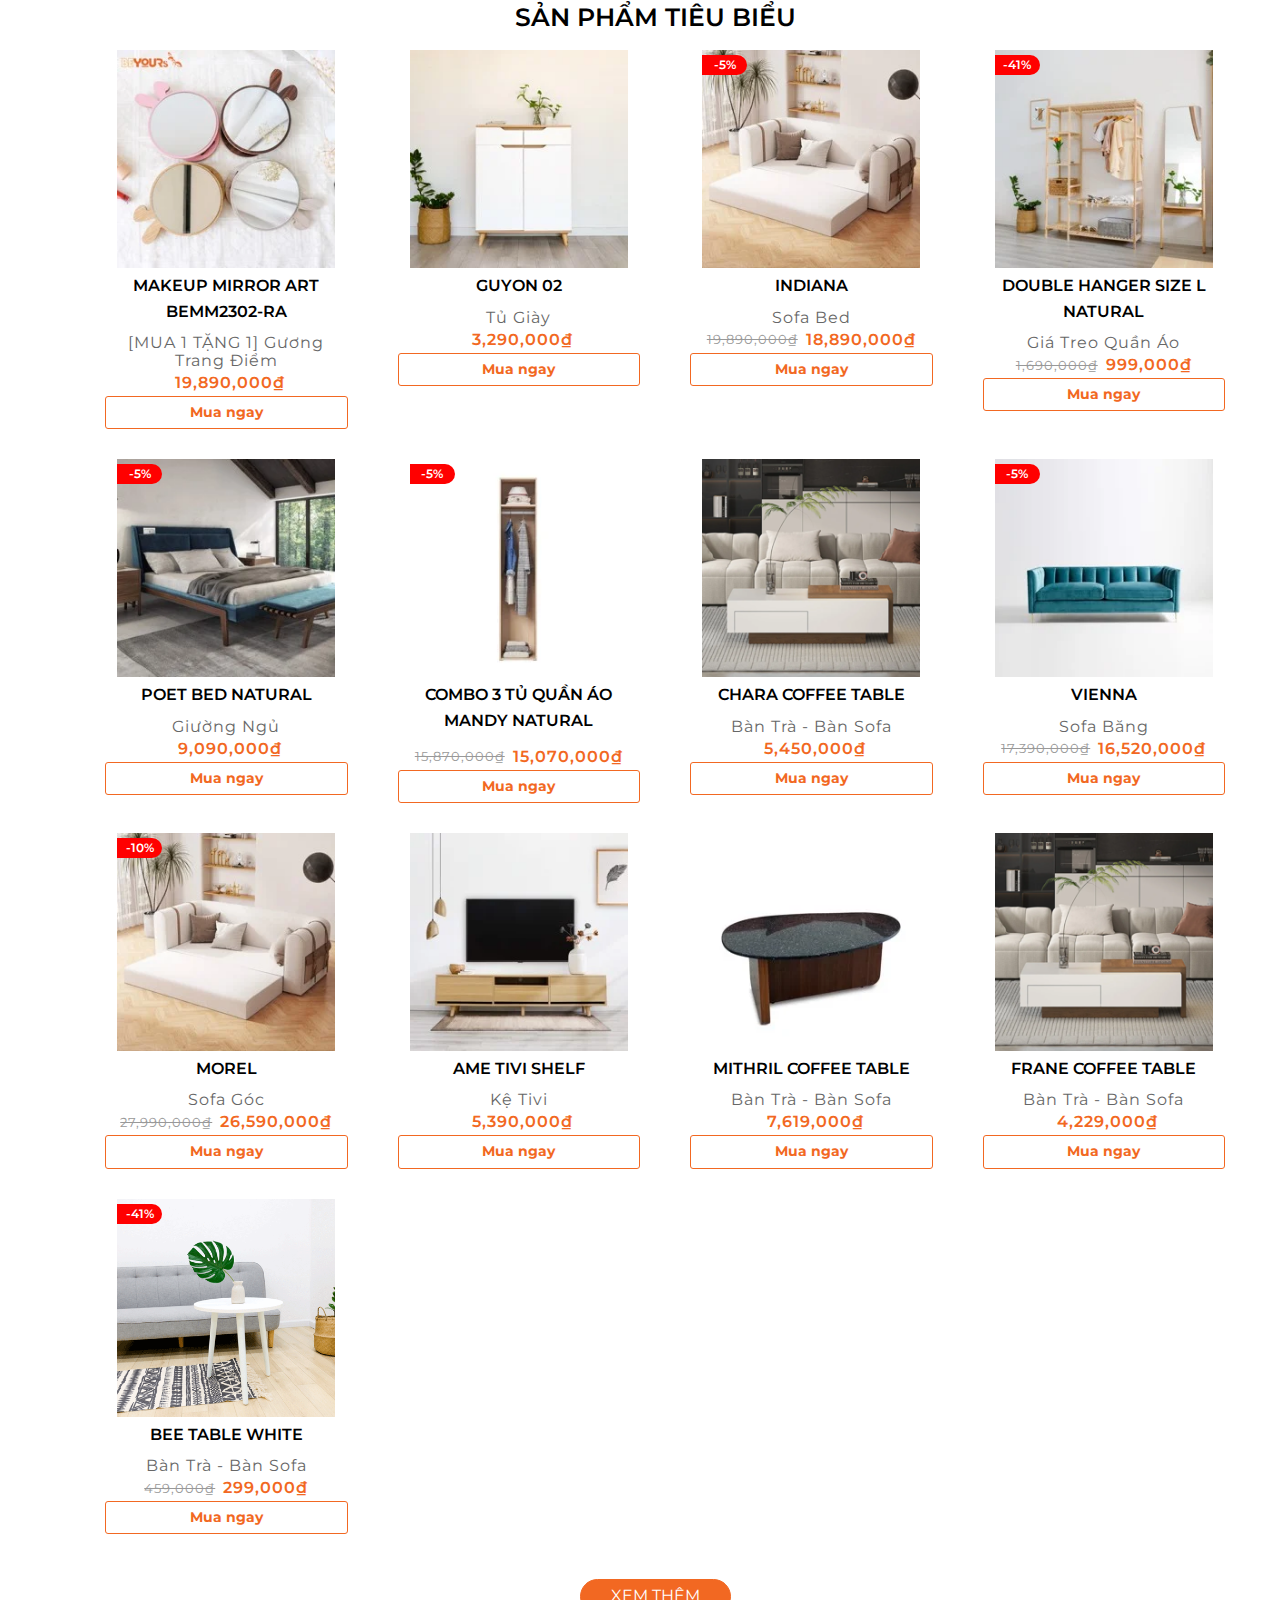
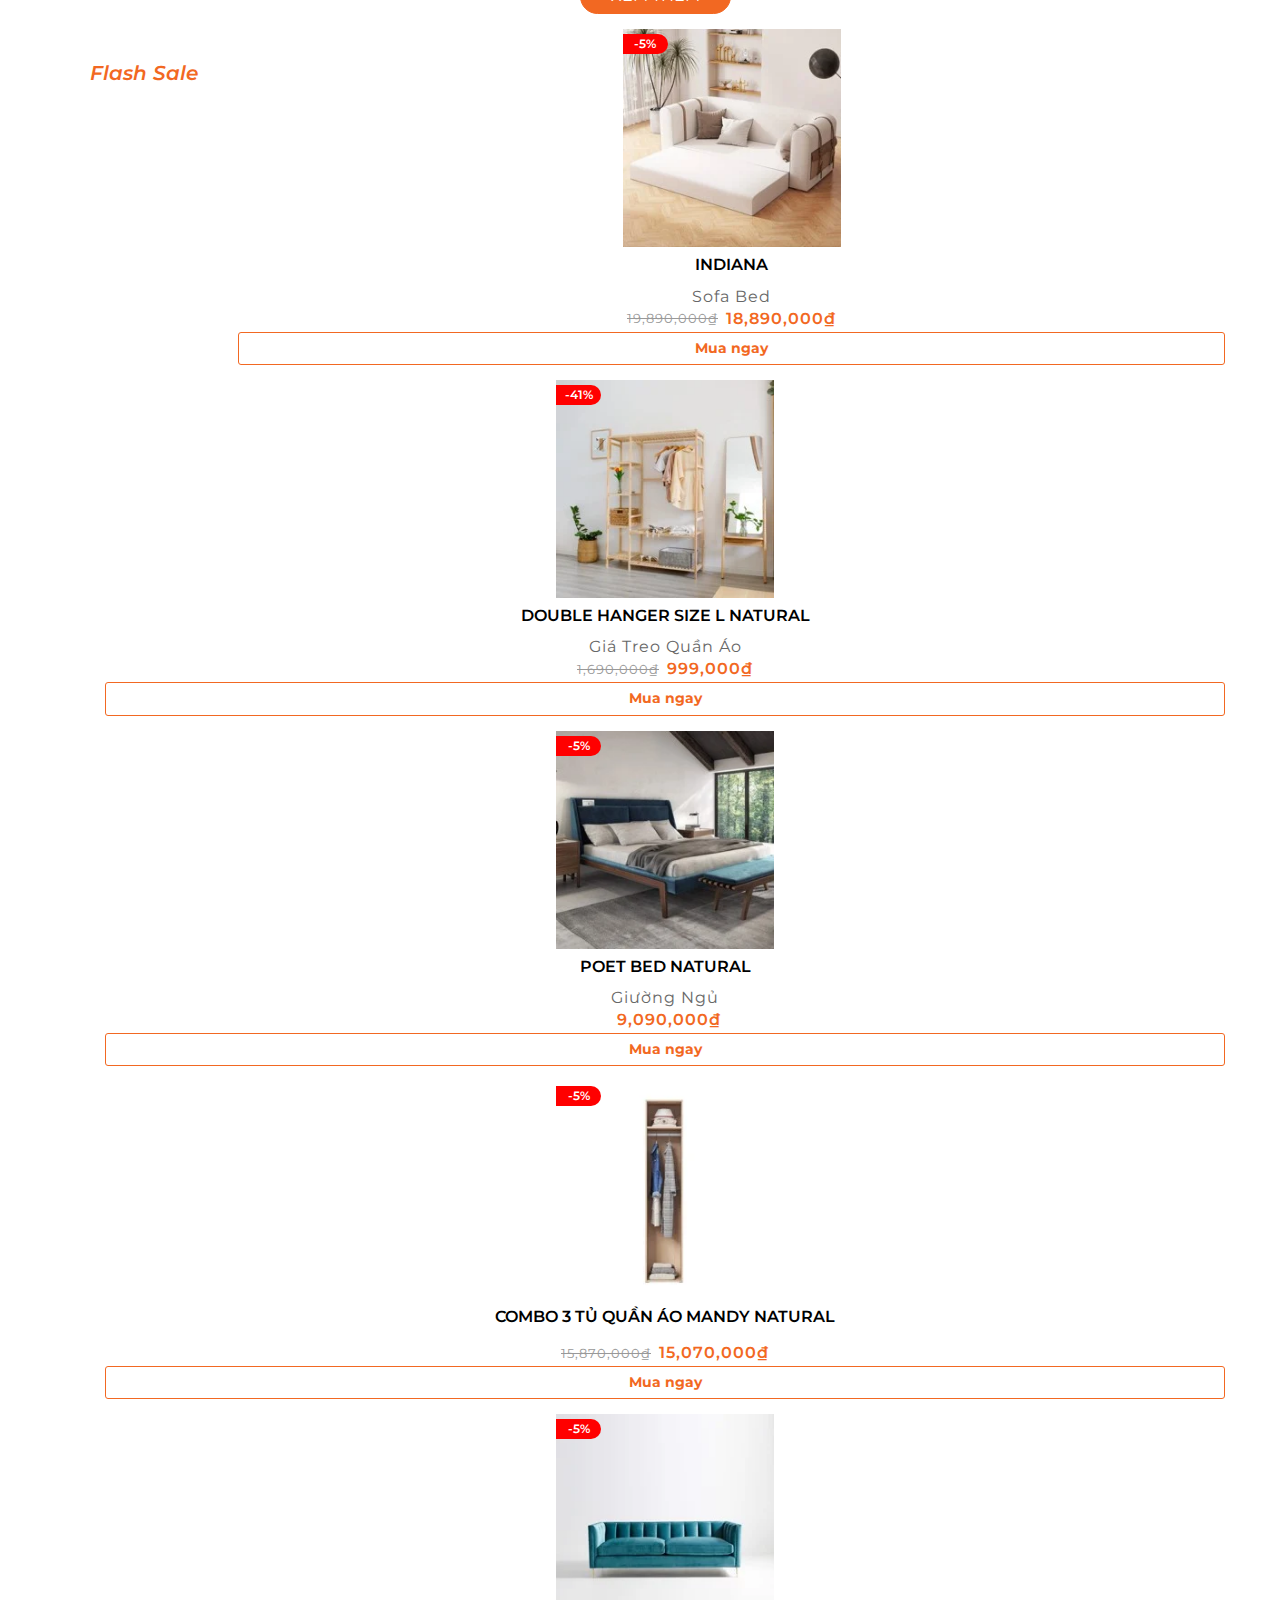
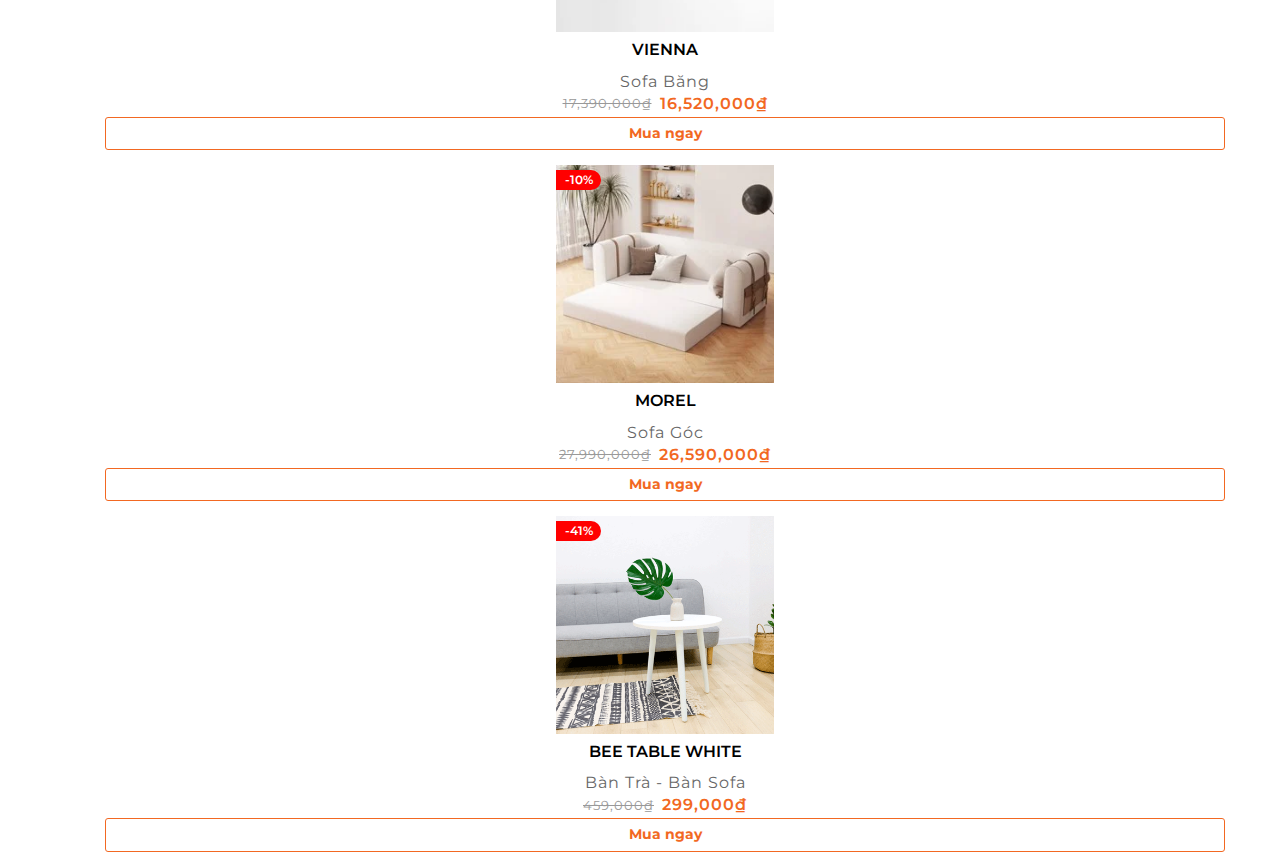
==== index.html @ d4bbe075 "first commit" ====
<!DOCTYPE html>
<html lang="en">

<head>
    <meta charset="UTF-8">
    <meta http-equiv="X-UA-Compatible" content="IE=edge">
    <meta name="viewport" content="width=device-width, initial-scale=1.0">
    <title>Document</title>
    <link rel="preconnect" href="https://fonts.googleapis.com">
    <link rel="preconnect" href="https://fonts.gstatic.com" crossorigin>
    <link
        href="https://fonts.googleapis.com/css2?family=Montserrat:ital,wght@0,200;0,300;0,400;0,500;1,300&display=swap"
        rel="stylesheet">
    <link rel="stylesheet" href="./main.css">
    <link rel="stylesheet" href="/css/all.min.css">
    <!-- Owl Caroulsel -->
<link rel="stylesheet" href="owl-carousel/owl.carousel.css">


</head>

<body>
    <div class="app">
        <header class="header">
        </header>
        <div class="app_container">
            <!-- Phần slider/hero -->
            <section id="home-slider">
            </section>
            <!-- Phần danh mục sản phẩm -->
            <section id="home-category">
            </section>
            <!-- Phần sản phẩm tiêu biểu -->
            <section id="home-featured-products">
                <div class="container">
                    <div class="title-bar">
                        <div class="title">SẢN PHẨM TIÊU BIỂU</div>
                    </div>
                    <div class="productsCard">
                    </div>
                <div class="btn">Xem thêm</div>    
            </div>

        </div>
    </div>
    </div>
    </div>
    </section>
    <!-- Phần Flash Sale -->
    <section id="home-flashsale">
        <div class="container">
            <div class="title">Flash sale</div>
            <div class="slider owl-carousel owl-theme">
                <button class ="pre-btn"><i class="fa-solid fa-angle-right"></i></button>
                <button class ="next-btn"><i class="fa-solid fa-angle-right fa-rotate-180"></i></button>
                <!-- <div class="box-01">
                    <div class="img-container">
                    <img class="img-before" src="assets/carousel-ametvshelf.jpg" alt="">
                        <span class="discount">0</span>
                    </div>
                    <div class="product-name"><a href="">Mirror</div>
                    </a>
                    <div class="product-info">Lorem ipsum dolor sit amet consectetur adipisicing elit. Assumenda, vitae?
                    </div>
                    <div class="price">
                        <div class="old-price"></div>
                        <div class="current-price"></div>
                    </div>
                    <button class="btn">Mua ngay</button>
            </div> -->
            </div>
    </section>
    <!-- Phần Combo tiết kiệm -->
    <section id="home-product-deal">
    </section>
    <!-- Phần Bảng tin -->
    <section id="home-blog">
    </section>
    </div>
    <footer class="footer">
    </footer>
    </div>
    <script src="./products.js"></script>

</body>

</html>
---- main.css ----
/* Đây là màu chủ đạo của website, mình sẽ thường dùng màu này để CSS cho chữ và nút nên Trang tạo 1 biến,
khi nào mn cần CSS màu này thì chỉ cần gọi var(--primary-color) là sẽ đùng được, không cần tra lại mã màu nha */
:root {
    --primary-color: #f26822;
}

/* Phần này Trang reset CSS để bỏ đi những CSS mặc định của trình duyệt thôi nha mn */
* {
    margin: 0;
    padding: 0;
    box-sizing: inherit;
    scroll-behavior: smooth;
}

body {
    font-family: 'Montserrat', sans-serif;
    box-sizing: border-box;
}

/* Nút button mình sẽ dùng lại nhiều lần và nó CSS giống nhau nên Trang tạo 1 class chung ở đây,
khi nào mn cần tạo nút này thì chỉ cần add class 'btn' vô là được nhé. */
.btn {
    text-decoration: none;
    background: var(--primary-color);
    color: #ffffff;
    font-size: 16px;
    text-transform: uppercase;
    padding: 10px 30px;
    border: 1px solid var(--primary-color);
    border-radius: 25px;
    font-weight: 400;
    line-height: 0.8;
    transition: 0.5s ease;
    display: inline-block;
    font-family: 'Montserrat', sans-serif;
}

.btn:hover {
    color: var(--primary-color);
    background-color: #ffffff;
}

/* Reset a để nó không bị gạch dưới nữa */
a,
a:visited {
    text-decoration: none;
    color: inherit;
}

/* Container để đẩy layout vào giữa */
.container {
    margin: 0px auto;
    padding: 0 0 0 30px;
    box-sizing: border-box;
    text-align: center;
    max-width: 1200px;

}

.title-bar {
    background-image: url(//theme.hstatic.net/200000044142/1000773248/14/line.png?v=12015);
    background-repeat: repeat-x;
    background-position: center;
    text-align: center;
    position: relative;
}

.title {
    position: relative;
    font-size: 25px;
    font-weight: 600;
    text-align: center;
    display: inline-block;
    background: #ffffff;
    padding: 0px 20px;
    line-height: 1.4;
    text-transform: unset;
}

.title::before {
    content: " ";
    position: absolute;
    background: #fff;
    width: 40px;
    height: 5px;
    top: 8px;
    right: -40px;
}

.title::after {
    content: " ";
    position: absolute;
    background: #fff;
    width: 40px;
    height: 5px;
    top: 8px;
    left: -40px;
}


/* Section: Sản phẩm tiêu biểu */

/* .caroulsel {
    display: grid;
    flex-wrap: wrap;
    width: 100%;
    justify-content: center;
    align-items: center;
} */

.productsCard {
    display: grid;
    grid-template-columns: repeat(auto-fit, minmax(250px, 1fr));
    margin-bottom:30px;
}

.img-container {
    height: 218px;
    width: 218px;
    text-align: center;
    margin: 0 auto;
    overflow: hidden;
    position: relative;
}

.img-container:hover {
    cursor: pointer;
}

.img-container img {
    width: 100%;
    object-fit: cover;
}

.img-container .discount {
    position: absolute;
    top: 5px;
    border-radius: 0px 25px 25px 0px;
    left: -5px;
    background-color: #ff0000;
    padding: 0px 5px;
    font-size: 12px;
    color: #fff;
    display: inline-block;
    text-align: center;
    font-weight: 600;
    height: 20px;
    width: 45px;
    margin-left: 5px;
}

.img-after{
    position: absolute;
    left:0;
    top:0;
    transition: all 0.5s ease;
}

box-01:hover img:last-child{
    display:block;
}



.box-01 {
    margin: 15px;
    text-align: center;
    line-height: 1.6;
    padding-left: 20px;
    display: flex !important;
    flex-direction: column;
    gap: 5px;

}

.box-01 .btn {
    width: 100%;
    color: var(--primary-color);
    background: #ffffff;
    border-radius: 3px;
    border: 1px solid;
    font-weight: bold;
    outline: none;
    box-shadow: none;
    text-transform: none;
    font-size: 14px;
}


.box-01 .btn:hover {
    width: 100%;
    background: var(--primary-color);
    color: #ffffff;
    cursor: pointer;

}

.box-01 .product-name a {
    font-size: 16px;
    color: black;
    overflow: hidden;
    text-overflow: ellipsis;
    font-weight: 600;
    text-transform: uppercase;
}

.product-info {
    color: #676767;
    margin-bottom: 0;
    line-height: 18px;
    font-weight: 400;
    letter-spacing: 1px;
    text-transform: capitalize;

}

.price {
    display: flex;
    align-items: center;
    justify-content: center;
    gap: 0.5rem;
    line-height: 1;
    letter-spacing: 1px;
}

.old-price {
    font-size: 13px;
    color: #999;
    font-weight: 400;
    text-decoration: line-through;
}

.current-price {
    color: var(--primary-color);
    font-weight: 600;
}


#home-flashsale .title {
    font-size: 20px;
    font-weight: 600;
    font-style: italic;
    color: var(--primary-color);
    float: left;
    padding-top: 30px;
    text-transform: capitalize;
    font-family: "Montserrat";
}



/* Phần này là Flash Sale */

.slider{
    position: relative;
    margin: 0 0 15px 0;
}

.pre-btn,.next-btn {
    border: none;
    filter:drop-shadow(0 4px 7px rgba(0,0,0,0.15));
    position: absolute;
    top: 0;
    display: flex;
    justify-content: center;
    align-items: center;
    cursor: pointer;
    opacity: 0.5;
    text-align: center;
    color: var(--primary-color);
    font-size:20px;
    width:50px;
height:50px;
border-radius: 100%;

}
.pre-btn{
    right:0;
}
.next-btn{
    left:0;
}

.pre-btn:hover,.next-btn:hover {
background-color: var(--primary-color);
color:#fff;
transition: 0.5s ease;
opacity:1;
}


@media only screen and (max-width: 480px) {
    .container {
        padding: 0px;
        margin:0px;
    }
    .box-01{
        margin: auto;
        padding: 0px;

    }

    
}
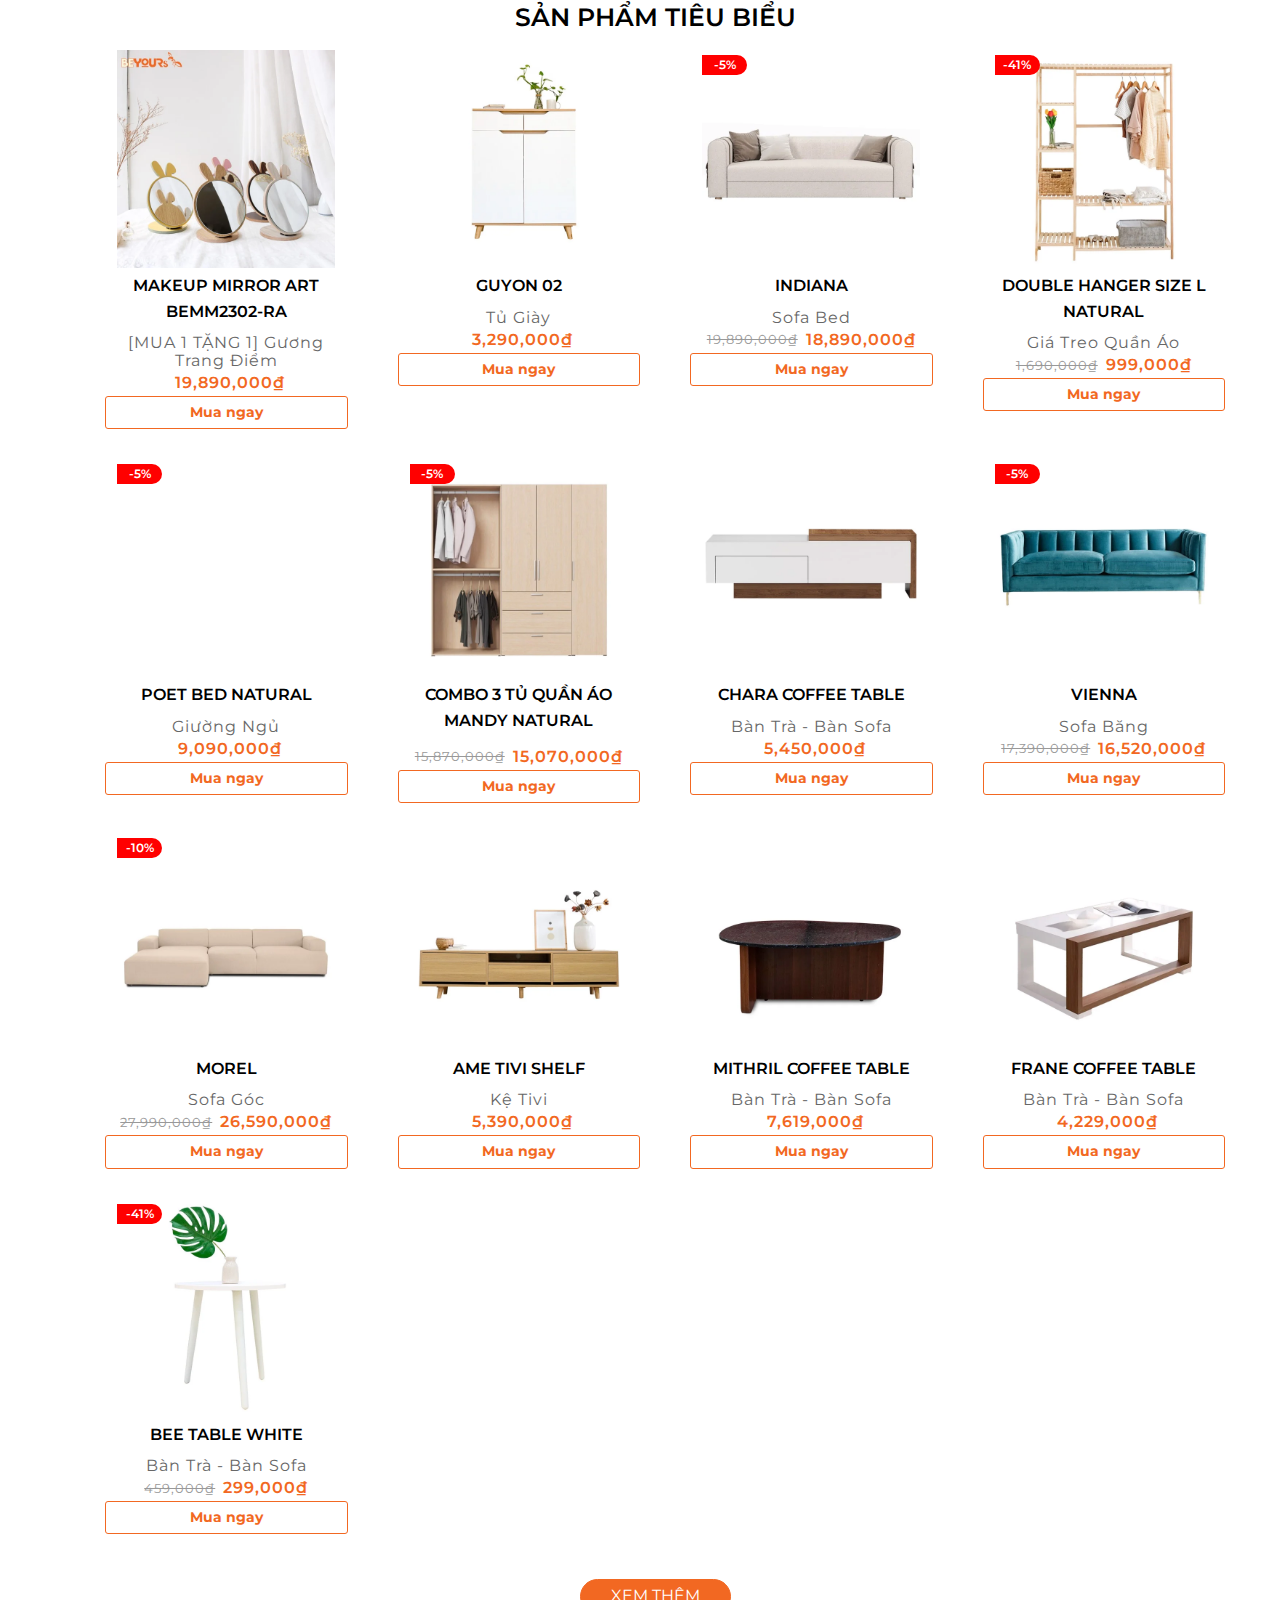
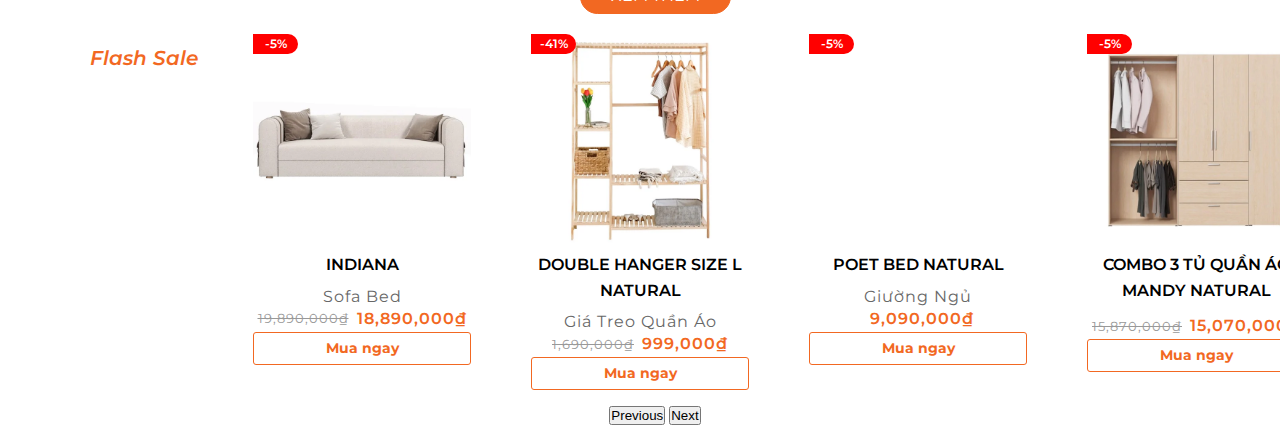
==== commit 2f307603: "second commit" ====
--- a/index.html
+++ b/index.html
@@ -13,9 +13,9 @@
         rel="stylesheet">
     <link rel="stylesheet" href="./main.css">
     <link rel="stylesheet" href="/css/all.min.css">
-    <!-- Owl Caroulsel -->
-<link rel="stylesheet" href="owl-carousel/owl.carousel.css">
-
+    <!-- Bootstrap -->
+    <link href="https://cdn.jsdelivr.net/npm/bootstrap@5.2.0/dist/css/bootstrap.min.css" rel="stylesheet"
+        integrity="sha384-gH2yIJqKdNHPEq0n4Mqa/HGKIhSkIHeL5AyhkYV8i59U5AR6csBvApHHNl/vI1Bx" crossorigin="anonymous">
 
 </head>
 
@@ -32,14 +32,14 @@
             </section>
             <!-- Phần sản phẩm tiêu biểu -->
             <section id="home-featured-products">
-                <div class="container">
+                <div class="my-container">
                     <div class="title-bar">
                         <div class="title">SẢN PHẨM TIÊU BIỂU</div>
                     </div>
                     <div class="productsCard">
                     </div>
-                <div class="btn">Xem thêm</div>    
-            </div>
+                    <div class="my-btn">Xem thêm</div>
+                </div>
 
         </div>
     </div>
@@ -48,27 +48,22 @@
     </section>
     <!-- Phần Flash Sale -->
     <section id="home-flashsale">
-        <div class="container">
+        <div class="my-container">
             <div class="title">Flash sale</div>
-            <div class="slider owl-carousel owl-theme">
-                <button class ="pre-btn"><i class="fa-solid fa-angle-right"></i></button>
-                <button class ="next-btn"><i class="fa-solid fa-angle-right fa-rotate-180"></i></button>
-                <!-- <div class="box-01">
-                    <div class="img-container">
-                    <img class="img-before" src="assets/carousel-ametvshelf.jpg" alt="">
-                        <span class="discount">0</span>
-                    </div>
-                    <div class="product-name"><a href="">Mirror</div>
-                    </a>
-                    <div class="product-info">Lorem ipsum dolor sit amet consectetur adipisicing elit. Assumenda, vitae?
-                    </div>
-                    <div class="price">
-                        <div class="old-price"></div>
-                        <div class="current-price"></div>
-                    </div>
-                    <button class="btn">Mua ngay</button>
-            </div> -->
+            <div id="carouselExampleInterval" id="recipeCarousel" class="carousel slide" data-bs-ride="carousel">
+                <div class="carousel-inner">
+                    <div class="row myCarousel"></div>
+                </div>
+                <button class="carousel-control-prev" type="button" data-bs-target="#carouselExampleInterval" data-bs-slide="prev">
+                    <span class="carousel-control-prev-icon" aria-hidden="true"></span>
+                    <span class="visually-hidden">Previous</span>
+                  </button>
+                  <button class="carousel-control-next" type="button" data-bs-target="#carouselExampleInterval" data-bs-slide="next">
+                    <span class="carousel-control-next-icon" aria-hidden="true"></span>
+                    <span class="visually-hidden">Next</span>
+                  </button>
             </div>
+        </div>
     </section>
     <!-- Phần Combo tiết kiệm -->
     <section id="home-product-deal">
@@ -80,8 +75,15 @@
     <footer class="footer">
     </footer>
     </div>
+    <!-- Link Script Loop Products -->
     <script src="./products.js"></script>
-
+    <!-- Link Bootstrap -->
+    <script src="https://cdn.jsdelivr.net/npm/@popperjs/core@2.11.5/dist/umd/popper.min.js"
+        integrity="sha384-Xe+8cL9oJa6tN/veChSP7q+mnSPaj5Bcu9mPX5F5xIGE0DVittaqT5lorf0EI7Vk"
+        crossorigin="anonymous"></script>
+    <script src="https://cdn.jsdelivr.net/npm/bootstrap@5.2.0/dist/js/bootstrap.min.js"
+        integrity="sha384-ODmDIVzN+pFdexxHEHFBQH3/9/vQ9uori45z4JjnFsRydbmQbmL5t1tQ0culUzyK"
+        crossorigin="anonymous"></script>
 </body>
 
 </html>--- a/main.css
+++ b/main.css
@@ -13,13 +13,13 @@
 }
 
 body {
-    font-family: 'Montserrat', sans-serif;
+    font-family: 'Montserrat', sans-serif !important;
     box-sizing: border-box;
 }
 
 /* Nút button mình sẽ dùng lại nhiều lần và nó CSS giống nhau nên Trang tạo 1 class chung ở đây,
 khi nào mn cần tạo nút này thì chỉ cần add class 'btn' vô là được nhé. */
-.btn {
+.my-btn {
     text-decoration: none;
     background: var(--primary-color);
     color: #ffffff;
@@ -35,7 +35,7 @@
     font-family: 'Montserrat', sans-serif;
 }
 
-.btn:hover {
+.my-btn:hover {
     color: var(--primary-color);
     background-color: #ffffff;
 }
@@ -43,12 +43,12 @@
 /* Reset a để nó không bị gạch dưới nữa */
 a,
 a:visited {
-    text-decoration: none;
+    text-decoration: none !important;
     color: inherit;
 }
 
 /* Container để đẩy layout vào giữa */
-.container {
+.my-container {
     margin: 0px auto;
     padding: 0 0 0 30px;
     box-sizing: border-box;
@@ -111,7 +111,7 @@
 .productsCard {
     display: grid;
     grid-template-columns: repeat(auto-fit, minmax(250px, 1fr));
-    margin-bottom:30px;
+    margin-bottom: 30px;
 }
 
 .img-container {
@@ -149,15 +149,20 @@
     margin-left: 5px;
 }
 
-.img-after{
+.img-after {
     position: absolute;
-    left:0;
-    top:0;
-    transition: all 0.5s ease;
-}
-
-box-01:hover img:last-child{
-    display:block;
+    left: 0;
+    top: 0;
+    transition: 0.2s smooth;
+    visibility: hidden;
+}
+
+.img-after.active {
+    visibility: visible;
+}
+
+box-01:hover img:last-child {
+    display: block;
 }
 
 
@@ -173,7 +178,7 @@
 
 }
 
-.box-01 .btn {
+.box-01 .my-btn {
     width: 100%;
     color: var(--primary-color);
     background: #ffffff;
@@ -187,7 +192,7 @@
 }
 
 
-.box-01 .btn:hover {
+.box-01 .my-btn:hover {
     width: 100%;
     background: var(--primary-color);
     color: #ffffff;
@@ -251,54 +256,50 @@
 
 /* Phần này là Flash Sale */
 
-.slider{
-    position: relative;
-    margin: 0 0 15px 0;
-}
-
-.pre-btn,.next-btn {
+.myCarousel {
+    display: flex;
+    gap: 10px;
+    flex-direction: row;
+    flex-wrap: nowrap;
+}
+
+
+.pre-btn,
+.next-btn {
     border: none;
-    filter:drop-shadow(0 4px 7px rgba(0,0,0,0.15));
-    position: absolute;
-    top: 0;
-    display: flex;
-    justify-content: center;
-    align-items: center;
+    filter: drop-shadow(0 4px 7px rgba(0, 0, 0, 0.15));
     cursor: pointer;
     opacity: 0.5;
     text-align: center;
     color: var(--primary-color);
-    font-size:20px;
-    width:50px;
-height:50px;
-border-radius: 100%;
-
-}
-.pre-btn{
-    right:0;
-}
-.next-btn{
-    left:0;
-}
-
-.pre-btn:hover,.next-btn:hover {
-background-color: var(--primary-color);
-color:#fff;
-transition: 0.5s ease;
-opacity:1;
+    font-size: 20px;
+    width: 50px;
+    height: 50px;
+    border-radius: 100%;
+
+}
+
+
+.pre-btn:hover,
+.next-btn:hover {
+    background-color: var(--primary-color);
+    color: #fff;
+    transition: 0.5s ease;
+    opacity: 1;
 }
 
 
 @media only screen and (max-width: 480px) {
-    .container {
+    .my-container {
         padding: 0px;
-        margin:0px;
+        margin: 0px;
     }
-    .box-01{
+
+    .box-01 {
         margin: auto;
         padding: 0px;
 
     }
 
-    
+
 }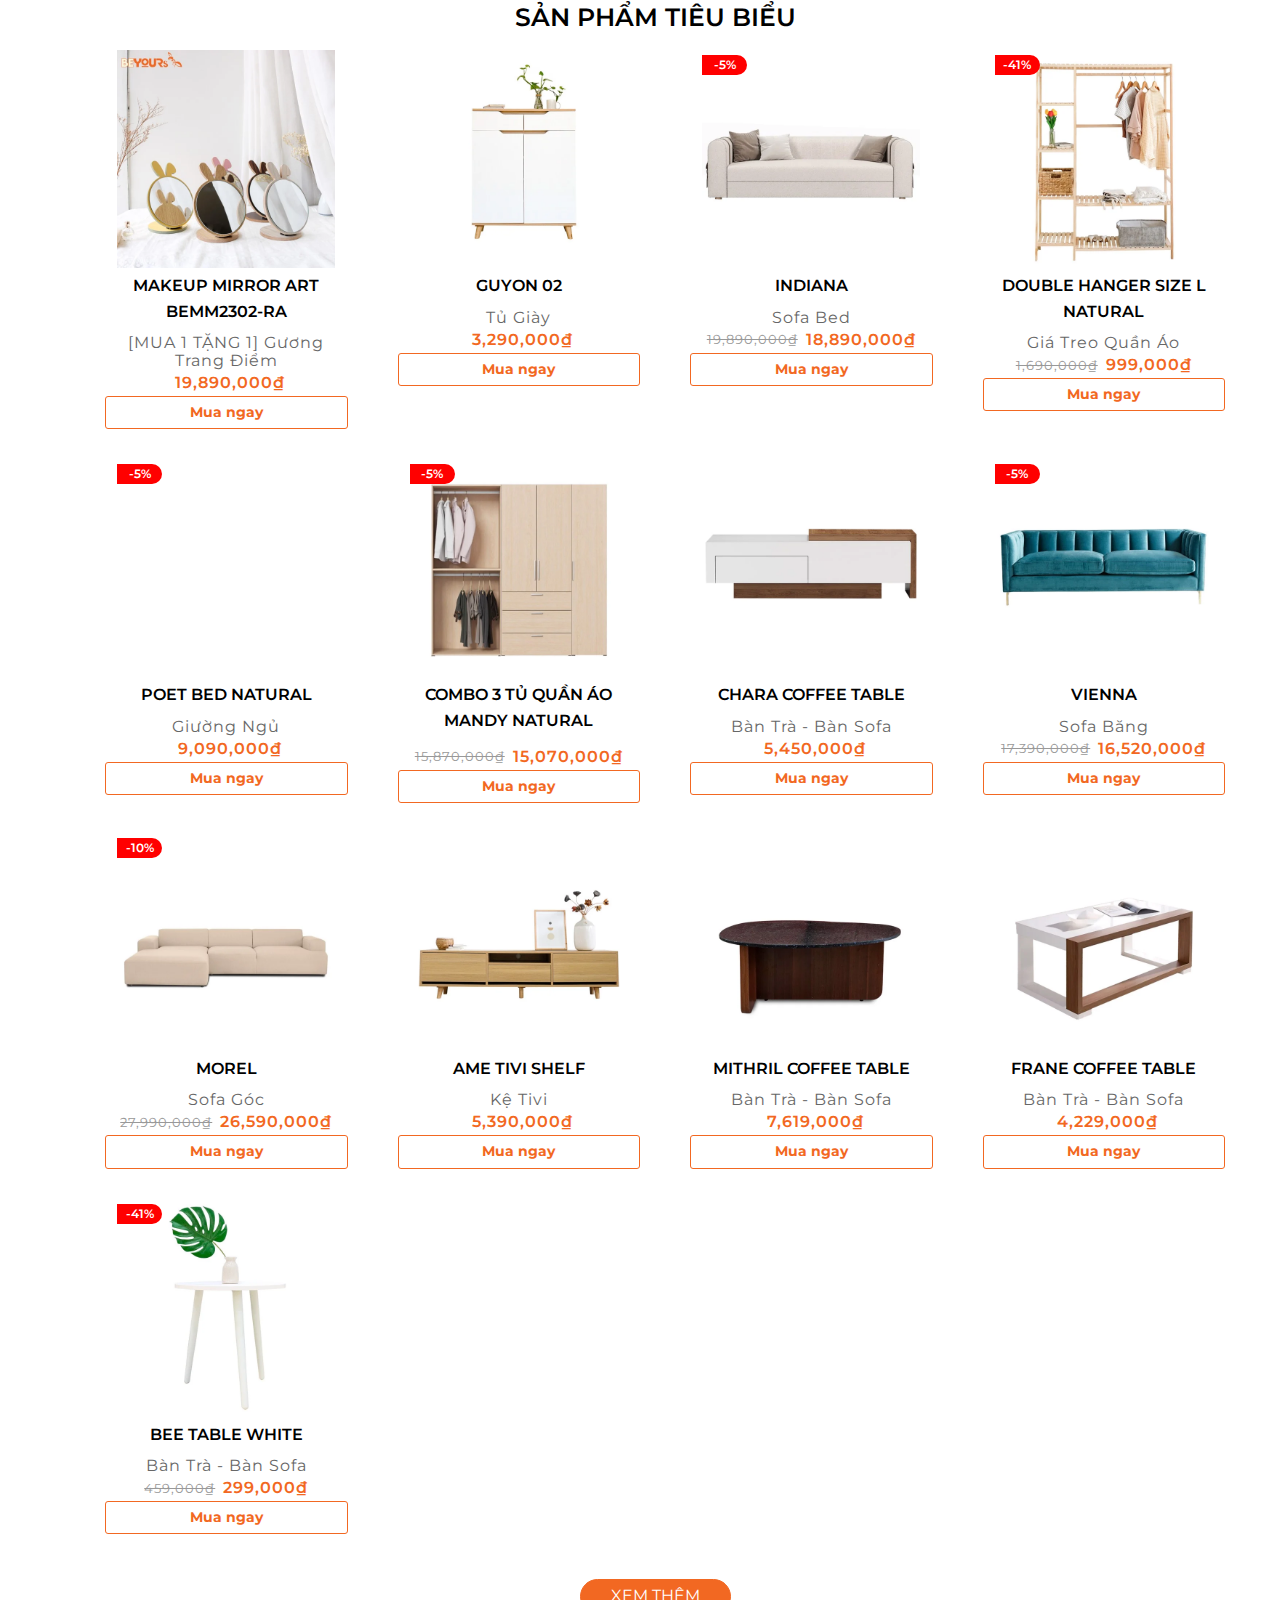
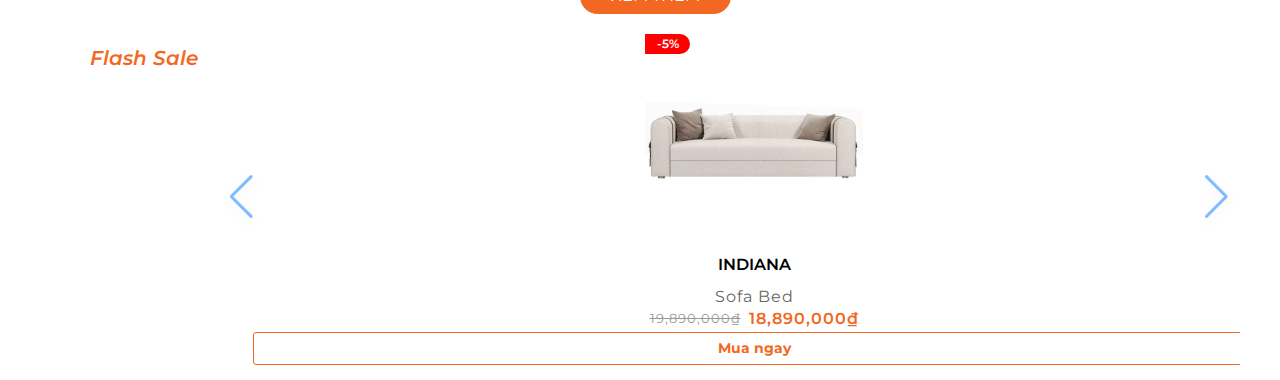
==== commit ad35cf41: "Add files via upload" ====
--- a/index.html
+++ b/index.html
@@ -1,89 +1,111 @@
-<!DOCTYPE html>
-<html lang="en">
-
-<head>
-    <meta charset="UTF-8">
-    <meta http-equiv="X-UA-Compatible" content="IE=edge">
-    <meta name="viewport" content="width=device-width, initial-scale=1.0">
-    <title>Document</title>
-    <link rel="preconnect" href="https://fonts.googleapis.com">
-    <link rel="preconnect" href="https://fonts.gstatic.com" crossorigin>
-    <link
-        href="https://fonts.googleapis.com/css2?family=Montserrat:ital,wght@0,200;0,300;0,400;0,500;1,300&display=swap"
-        rel="stylesheet">
-    <link rel="stylesheet" href="./main.css">
-    <link rel="stylesheet" href="/css/all.min.css">
-    <!-- Bootstrap -->
-    <link href="https://cdn.jsdelivr.net/npm/bootstrap@5.2.0/dist/css/bootstrap.min.css" rel="stylesheet"
-        integrity="sha384-gH2yIJqKdNHPEq0n4Mqa/HGKIhSkIHeL5AyhkYV8i59U5AR6csBvApHHNl/vI1Bx" crossorigin="anonymous">
-
-</head>
-
-<body>
-    <div class="app">
-        <header class="header">
-        </header>
-        <div class="app_container">
-            <!-- Phần slider/hero -->
-            <section id="home-slider">
-            </section>
-            <!-- Phần danh mục sản phẩm -->
-            <section id="home-category">
-            </section>
-            <!-- Phần sản phẩm tiêu biểu -->
-            <section id="home-featured-products">
-                <div class="my-container">
-                    <div class="title-bar">
-                        <div class="title">SẢN PHẨM TIÊU BIỂU</div>
-                    </div>
-                    <div class="productsCard">
-                    </div>
-                    <div class="my-btn">Xem thêm</div>
-                </div>
-
-        </div>
-    </div>
-    </div>
-    </div>
-    </section>
-    <!-- Phần Flash Sale -->
-    <section id="home-flashsale">
-        <div class="my-container">
-            <div class="title">Flash sale</div>
-            <div id="carouselExampleInterval" id="recipeCarousel" class="carousel slide" data-bs-ride="carousel">
-                <div class="carousel-inner">
-                    <div class="row myCarousel"></div>
-                </div>
-                <button class="carousel-control-prev" type="button" data-bs-target="#carouselExampleInterval" data-bs-slide="prev">
-                    <span class="carousel-control-prev-icon" aria-hidden="true"></span>
-                    <span class="visually-hidden">Previous</span>
-                  </button>
-                  <button class="carousel-control-next" type="button" data-bs-target="#carouselExampleInterval" data-bs-slide="next">
-                    <span class="carousel-control-next-icon" aria-hidden="true"></span>
-                    <span class="visually-hidden">Next</span>
-                  </button>
-            </div>
-        </div>
-    </section>
-    <!-- Phần Combo tiết kiệm -->
-    <section id="home-product-deal">
-    </section>
-    <!-- Phần Bảng tin -->
-    <section id="home-blog">
-    </section>
-    </div>
-    <footer class="footer">
-    </footer>
-    </div>
-    <!-- Link Script Loop Products -->
-    <script src="./products.js"></script>
-    <!-- Link Bootstrap -->
-    <script src="https://cdn.jsdelivr.net/npm/@popperjs/core@2.11.5/dist/umd/popper.min.js"
-        integrity="sha384-Xe+8cL9oJa6tN/veChSP7q+mnSPaj5Bcu9mPX5F5xIGE0DVittaqT5lorf0EI7Vk"
-        crossorigin="anonymous"></script>
-    <script src="https://cdn.jsdelivr.net/npm/bootstrap@5.2.0/dist/js/bootstrap.min.js"
-        integrity="sha384-ODmDIVzN+pFdexxHEHFBQH3/9/vQ9uori45z4JjnFsRydbmQbmL5t1tQ0culUzyK"
-        crossorigin="anonymous"></script>
-</body>
-
+<!DOCTYPE html>
+<html lang="en">
+
+<head>
+    <meta charset="UTF-8">
+    <meta http-equiv="X-UA-Compatible" content="IE=edge">
+    <meta name="viewport" content="width=device-width, initial-scale=1.0">
+    <title>Document</title>
+    <link rel="preconnect" href="https://fonts.googleapis.com">
+    <link rel="preconnect" href="https://fonts.gstatic.com" crossorigin>
+    <link
+        href="https://fonts.googleapis.com/css2?family=Montserrat:ital,wght@0,200;0,300;0,400;0,500;1,300&display=swap"
+        rel="stylesheet">
+    <link rel="stylesheet" href="./main.css">
+    <link rel="stylesheet" href="/css/all.min.css">
+    <!-- Swiper CSS -->
+    <link rel="stylesheet" href="https://cdn.jsdelivr.net/npm/swiper@9/swiper-bundle.min.css" />
+
+</head>
+
+<body>
+    <div class="app">
+        <header class="header">
+        </header>
+        <div class="app_container">
+            <!-- Phần slider/hero -->
+            <section id="home-slider">
+            </section>
+            <!-- Phần danh mục sản phẩm -->
+            <section id="home-category">
+            </section>
+            <!-- Phần sản phẩm tiêu biểu -->
+            <section id="home-featured-products">
+                <div class="my-container">
+                    <div class="title-bar">
+                        <div class="title">SẢN PHẨM TIÊU BIỂU</div>
+                    </div>
+                    <div class="productsCard">
+                    </div>
+                    <div class="my-btn">Xem thêm</div>
+                </div>
+
+        </div>
+    </div>
+    </div>
+    </div>
+    </section>
+    <!-- Phần Flash Sale -->
+    <section id="home-flashsale">
+        <div class="my-container">
+            <div class="title">Flash sale</div>
+                <div class ="swiper card-slider">
+                <div class="slider-wrapper my-slider">
+                </div>
+                <div class="swiper-pagination"></div>
+                <div class="swiper-button-prev pre-btn"></div>
+                <div class="swiper-button-next next-btn"></div>
+            </div>
+        </div>
+    </section>
+    <!-- Phần Combo tiết kiệm -->
+    <section id="home-product-deal">
+    </section>
+    <!-- Phần Bảng tin -->
+    <section id="home-blog">
+    </section>
+    </div>
+    <footer class="footer">
+    </footer>
+    </div>
+    <!-- Link Script Loop Products -->
+    <script src="./products.js"></script>
+    <!-- Link Bootstrap
+    <script src="https://cdn.jsdelivr.net/npm/@popperjs/core@2.11.5/dist/umd/popper.min.js"
+        integrity="sha384-Xe+8cL9oJa6tN/veChSP7q+mnSPaj5Bcu9mPX5F5xIGE0DVittaqT5lorf0EI7Vk"
+        crossorigin="anonymous"></script>
+    <script src="https://cdn.jsdelivr.net/npm/bootstrap@5.2.0/dist/js/bootstrap.min.js"
+        integrity="sha384-ODmDIVzN+pFdexxHEHFBQH3/9/vQ9uori45z4JjnFsRydbmQbmL5t1tQ0culUzyK"
+        crossorigin="anonymous"></script> -->
+        <!-- Link Swiper -->
+        <script src="https://cdn.jsdelivr.net/npm/swiper@9/swiper-bundle.min.js"></script>
+        <script type="text/javascript">
+            var swiper = new Swiper(".card-slider", {
+                slidesPerView: 3,
+                spaceBetween: 30,
+                pagination: {
+                  el: ".swiper-pagination",
+                  clickable: true,
+                },
+                navigation: {
+                    nextEl: ".swiper-button-next",
+                    prevEl: ".swiper-button-prev",
+                  },
+                  breakpoints: {
+                    320: {
+                        slidesPerView:1,
+                    },
+                    768: {
+                        slidesPerView: 3,
+                        spaceBetween: 30
+                    },
+                    1200: {
+                        slidesPerView: 5,
+                        spaceBetween: 50
+                    }
+                  }
+              });          
+        </script>
+    </body>
+
 </html>--- a/main.css
+++ b/main.css
@@ -1,305 +1,309 @@
-/* Đây là màu chủ đạo của website, mình sẽ thường dùng màu này để CSS cho chữ và nút nên Trang tạo 1 biến,
-khi nào mn cần CSS màu này thì chỉ cần gọi var(--primary-color) là sẽ đùng được, không cần tra lại mã màu nha */
-:root {
-    --primary-color: #f26822;
-}
-
-/* Phần này Trang reset CSS để bỏ đi những CSS mặc định của trình duyệt thôi nha mn */
-* {
-    margin: 0;
-    padding: 0;
-    box-sizing: inherit;
-    scroll-behavior: smooth;
-}
-
-body {
-    font-family: 'Montserrat', sans-serif !important;
-    box-sizing: border-box;
-}
-
-/* Nút button mình sẽ dùng lại nhiều lần và nó CSS giống nhau nên Trang tạo 1 class chung ở đây,
-khi nào mn cần tạo nút này thì chỉ cần add class 'btn' vô là được nhé. */
-.my-btn {
-    text-decoration: none;
-    background: var(--primary-color);
-    color: #ffffff;
-    font-size: 16px;
-    text-transform: uppercase;
-    padding: 10px 30px;
-    border: 1px solid var(--primary-color);
-    border-radius: 25px;
-    font-weight: 400;
-    line-height: 0.8;
-    transition: 0.5s ease;
-    display: inline-block;
-    font-family: 'Montserrat', sans-serif;
-}
-
-.my-btn:hover {
-    color: var(--primary-color);
-    background-color: #ffffff;
-}
-
-/* Reset a để nó không bị gạch dưới nữa */
-a,
-a:visited {
-    text-decoration: none !important;
-    color: inherit;
-}
-
-/* Container để đẩy layout vào giữa */
-.my-container {
-    margin: 0px auto;
-    padding: 0 0 0 30px;
-    box-sizing: border-box;
-    text-align: center;
-    max-width: 1200px;
-
-}
-
-.title-bar {
-    background-image: url(//theme.hstatic.net/200000044142/1000773248/14/line.png?v=12015);
-    background-repeat: repeat-x;
-    background-position: center;
-    text-align: center;
-    position: relative;
-}
-
-.title {
-    position: relative;
-    font-size: 25px;
-    font-weight: 600;
-    text-align: center;
-    display: inline-block;
-    background: #ffffff;
-    padding: 0px 20px;
-    line-height: 1.4;
-    text-transform: unset;
-}
-
-.title::before {
-    content: " ";
-    position: absolute;
-    background: #fff;
-    width: 40px;
-    height: 5px;
-    top: 8px;
-    right: -40px;
-}
-
-.title::after {
-    content: " ";
-    position: absolute;
-    background: #fff;
-    width: 40px;
-    height: 5px;
-    top: 8px;
-    left: -40px;
-}
-
-
-/* Section: Sản phẩm tiêu biểu */
-
-/* .caroulsel {
-    display: grid;
-    flex-wrap: wrap;
-    width: 100%;
-    justify-content: center;
-    align-items: center;
-} */
-
-.productsCard {
-    display: grid;
-    grid-template-columns: repeat(auto-fit, minmax(250px, 1fr));
-    margin-bottom: 30px;
-}
-
-.img-container {
-    height: 218px;
-    width: 218px;
-    text-align: center;
-    margin: 0 auto;
-    overflow: hidden;
-    position: relative;
-}
-
-.img-container:hover {
-    cursor: pointer;
-}
-
-.img-container img {
-    width: 100%;
-    object-fit: cover;
-}
-
-.img-container .discount {
-    position: absolute;
-    top: 5px;
-    border-radius: 0px 25px 25px 0px;
-    left: -5px;
-    background-color: #ff0000;
-    padding: 0px 5px;
-    font-size: 12px;
-    color: #fff;
-    display: inline-block;
-    text-align: center;
-    font-weight: 600;
-    height: 20px;
-    width: 45px;
-    margin-left: 5px;
-}
-
-.img-after {
-    position: absolute;
-    left: 0;
-    top: 0;
-    transition: 0.2s smooth;
-    visibility: hidden;
-}
-
-.img-after.active {
-    visibility: visible;
-}
-
-box-01:hover img:last-child {
-    display: block;
-}
-
-
-
-.box-01 {
-    margin: 15px;
-    text-align: center;
-    line-height: 1.6;
-    padding-left: 20px;
-    display: flex !important;
-    flex-direction: column;
-    gap: 5px;
-
-}
-
-.box-01 .my-btn {
-    width: 100%;
-    color: var(--primary-color);
-    background: #ffffff;
-    border-radius: 3px;
-    border: 1px solid;
-    font-weight: bold;
-    outline: none;
-    box-shadow: none;
-    text-transform: none;
-    font-size: 14px;
-}
-
-
-.box-01 .my-btn:hover {
-    width: 100%;
-    background: var(--primary-color);
-    color: #ffffff;
-    cursor: pointer;
-
-}
-
-.box-01 .product-name a {
-    font-size: 16px;
-    color: black;
-    overflow: hidden;
-    text-overflow: ellipsis;
-    font-weight: 600;
-    text-transform: uppercase;
-}
-
-.product-info {
-    color: #676767;
-    margin-bottom: 0;
-    line-height: 18px;
-    font-weight: 400;
-    letter-spacing: 1px;
-    text-transform: capitalize;
-
-}
-
-.price {
-    display: flex;
-    align-items: center;
-    justify-content: center;
-    gap: 0.5rem;
-    line-height: 1;
-    letter-spacing: 1px;
-}
-
-.old-price {
-    font-size: 13px;
-    color: #999;
-    font-weight: 400;
-    text-decoration: line-through;
-}
-
-.current-price {
-    color: var(--primary-color);
-    font-weight: 600;
-}
-
-
-#home-flashsale .title {
-    font-size: 20px;
-    font-weight: 600;
-    font-style: italic;
-    color: var(--primary-color);
-    float: left;
-    padding-top: 30px;
-    text-transform: capitalize;
-    font-family: "Montserrat";
-}
-
-
-
-/* Phần này là Flash Sale */
-
-.myCarousel {
-    display: flex;
-    gap: 10px;
-    flex-direction: row;
-    flex-wrap: nowrap;
-}
-
-
-.pre-btn,
-.next-btn {
-    border: none;
-    filter: drop-shadow(0 4px 7px rgba(0, 0, 0, 0.15));
-    cursor: pointer;
-    opacity: 0.5;
-    text-align: center;
-    color: var(--primary-color);
-    font-size: 20px;
-    width: 50px;
-    height: 50px;
-    border-radius: 100%;
-
-}
-
-
-.pre-btn:hover,
-.next-btn:hover {
-    background-color: var(--primary-color);
-    color: #fff;
-    transition: 0.5s ease;
-    opacity: 1;
-}
-
-
-@media only screen and (max-width: 480px) {
-    .my-container {
-        padding: 0px;
-        margin: 0px;
-    }
-
-    .box-01 {
-        margin: auto;
-        padding: 0px;
-
-    }
-
-
+/* Đây là màu chủ đạo của website, mình sẽ thường dùng màu này để CSS cho chữ và nút nên Trang tạo 1 biến,
+khi nào mn cần CSS màu này thì chỉ cần gọi var(--primary-color) là sẽ đùng được, không cần tra lại mã màu nha */
+:root {
+    --primary-color: #f26822;
+}
+
+/* Phần này Trang reset CSS để bỏ đi những CSS mặc định của trình duyệt thôi nha mn */
+* {
+    margin: 0;
+    padding: 0;
+    box-sizing: inherit;
+    scroll-behavior: smooth;
+}
+
+body {
+    font-family: 'Montserrat', sans-serif !important;
+    box-sizing: border-box;
+}
+
+/* Nút button mình sẽ dùng lại nhiều lần và nó CSS giống nhau nên Trang tạo 1 class chung ở đây,
+khi nào mn cần tạo nút này thì chỉ cần add class 'btn' vô là được nhé. */
+.my-btn {
+    text-decoration: none;
+    background: var(--primary-color);
+    color: #ffffff;
+    font-size: 16px;
+    text-transform: uppercase;
+    padding: 10px 30px;
+    border: 1px solid var(--primary-color);
+    border-radius: 25px;
+    font-weight: 400;
+    line-height: 0.8;
+    transition: 0.5s ease;
+    display: inline-block;
+    font-family: 'Montserrat', sans-serif;
+}
+
+.my-btn:hover {
+    color: var(--primary-color);
+    background-color: #ffffff;
+}
+
+/* Reset a để nó không bị gạch dưới nữa */
+a,
+a:visited {
+    text-decoration: none !important;
+    color: inherit;
+}
+
+/* Container để đẩy layout vào giữa */
+.my-container {
+    margin: 0px auto;
+    padding: 0 0 0 30px;
+    box-sizing: border-box;
+    text-align: center;
+    max-width: 1200px;
+
+}
+
+.title-bar {
+    background-image: url(//theme.hstatic.net/200000044142/1000773248/14/line.png?v=12015);
+    background-repeat: repeat-x;
+    background-position: center;
+    text-align: center;
+    position: relative;
+}
+
+.title {
+    position: relative;
+    font-size: 25px;
+    font-weight: 600;
+    text-align: center;
+    display: inline-block;
+    background: #ffffff;
+    padding: 0px 20px;
+    line-height: 1.4;
+    text-transform: unset;
+}
+
+.title::before {
+    content: " ";
+    position: absolute;
+    background: #fff;
+    width: 40px;
+    height: 5px;
+    top: 8px;
+    right: -40px;
+}
+
+.title::after {
+    content: " ";
+    position: absolute;
+    background: #fff;
+    width: 40px;
+    height: 5px;
+    top: 8px;
+    left: -40px;
+}
+
+
+/* Section: Sản phẩm tiêu biểu */
+
+/* .caroulsel {
+    display: grid;
+    flex-wrap: wrap;
+    width: 100%;
+    justify-content: center;
+    align-items: center;
+} */
+
+.productsCard {
+    display: grid;
+    grid-template-columns: repeat(auto-fit, minmax(250px, 1fr));
+    margin-bottom: 30px;
+}
+
+.img-container {
+    height: 218px;
+    width: 218px;
+    text-align: center;
+    margin: 0 auto;
+    overflow: hidden;
+    position: relative;
+}
+
+.img-container:hover {
+    cursor: pointer;
+}
+
+.img-container img {
+    width: 100%;
+    object-fit: cover;
+}
+
+.img-container .discount {
+    position: absolute;
+    top: 5px;
+    border-radius: 0px 25px 25px 0px;
+    left: -5px;
+    background-color: #ff0000;
+    padding: 0px 5px;
+    font-size: 12px;
+    color: #fff;
+    display: inline-block;
+    text-align: center;
+    font-weight: 600;
+    height: 20px;
+    width: 45px;
+    margin-left: 5px;
+}
+
+.img-after {
+    position: absolute;
+    left: 0;
+    top: 0;
+    transition: 0.2s smooth;
+    visibility: hidden;
+}
+
+.img-after.active {
+    visibility: visible;
+}
+
+box-01:hover img:last-child {
+    display: block;
+}
+
+
+
+.box-01 {
+    margin: 15px;
+    max-width: 100%;
+    text-align: center;
+    line-height: 1.6;
+    padding-left: 20px;
+    display: flex !important;
+    flex-direction: column;
+    gap: 5px;
+
+}
+
+.box-01 .my-btn {
+    width: 100%;
+    color: var(--primary-color);
+    background: #ffffff;
+    border-radius: 3px;
+    border: 1px solid;
+    font-weight: bold;
+    outline: none;
+    box-shadow: none;
+    text-transform: none;
+    font-size: 14px;
+}
+
+
+.box-01 .my-btn:hover {
+    width: 100%;
+    background: var(--primary-color);
+    color: #ffffff;
+    cursor: pointer;
+
+}
+
+.box-01 .product-name a {
+    font-size: 16px;
+    color: black;
+    overflow: hidden;
+    text-overflow: ellipsis;
+    font-weight: 600;
+    text-transform: uppercase;
+}
+
+.product-info {
+    color: #676767;
+    margin-bottom: 0;
+    line-height: 18px;
+    font-weight: 400;
+    letter-spacing: 1px;
+    text-transform: capitalize;
+
+}
+
+.price {
+    display: flex;
+    align-items: center;
+    justify-content: center;
+    gap: 0.5rem;
+    line-height: 1;
+    letter-spacing: 1px;
+}
+
+.old-price {
+    font-size: 13px;
+    color: #999;
+    font-weight: 400;
+    text-decoration: line-through;
+}
+
+.current-price {
+    color: var(--primary-color);
+    font-weight: 600;
+}
+
+
+#home-flashsale .title {
+    font-size: 20px;
+    font-weight: 600;
+    font-style: italic;
+    color: var(--primary-color);
+    float: left;
+    padding-top: 30px;
+    text-transform: capitalize;
+    font-family: "Montserrat";
+}
+
+
+
+/* Phần này là Flash Sale */
+
+.myCarousel {
+    display: flex;
+    gap: 10px;
+    flex-direction: row;
+    flex-wrap: nowrap;
+}
+
+
+.pre-btn,
+.next-btn {
+    border: none;
+    filter: drop-shadow(0 4px 7px rgba(0, 0, 0, 0.15));
+    cursor: pointer;
+    opacity: 0.5;
+    text-align: center;
+    color: var(--primary-color);
+    font-size: 20px;
+    width: 50px;
+    height: 50px;
+    border-radius: 100%;
+
+}
+
+
+.pre-btn:hover,
+.next-btn:hover {
+    background-color: var(--primary-color);
+    color: #fff;
+    transition: 0.5s ease;
+    opacity: 1;
+}
+.my-slider{
+    display: flex;
+    flex-direction: row;
+}
+
+@media only screen and (max-width: 480px) {
+    .my-container {
+        padding: 0px;
+        margin: 0px;
+    }
+
+    .box-01 {
+        margin: auto;
+        padding: 0px;
+
+    }
+
+
 }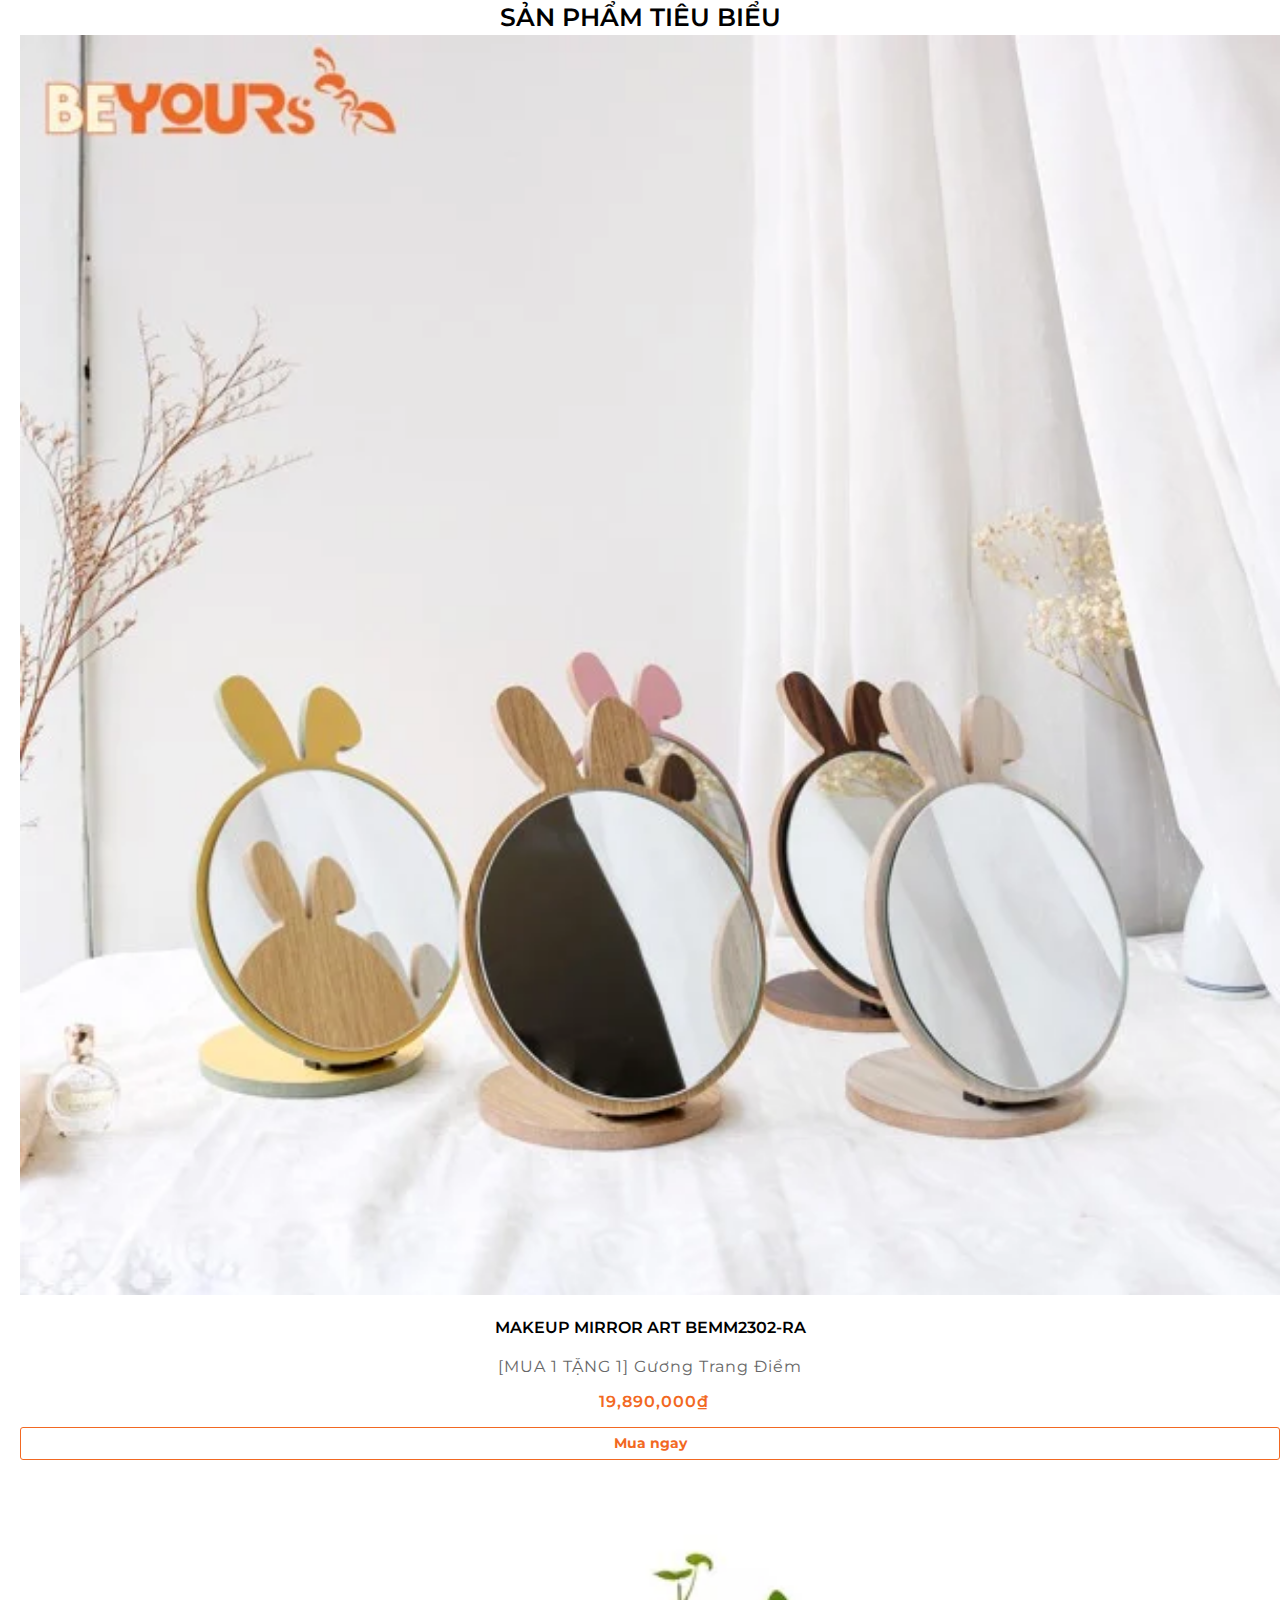
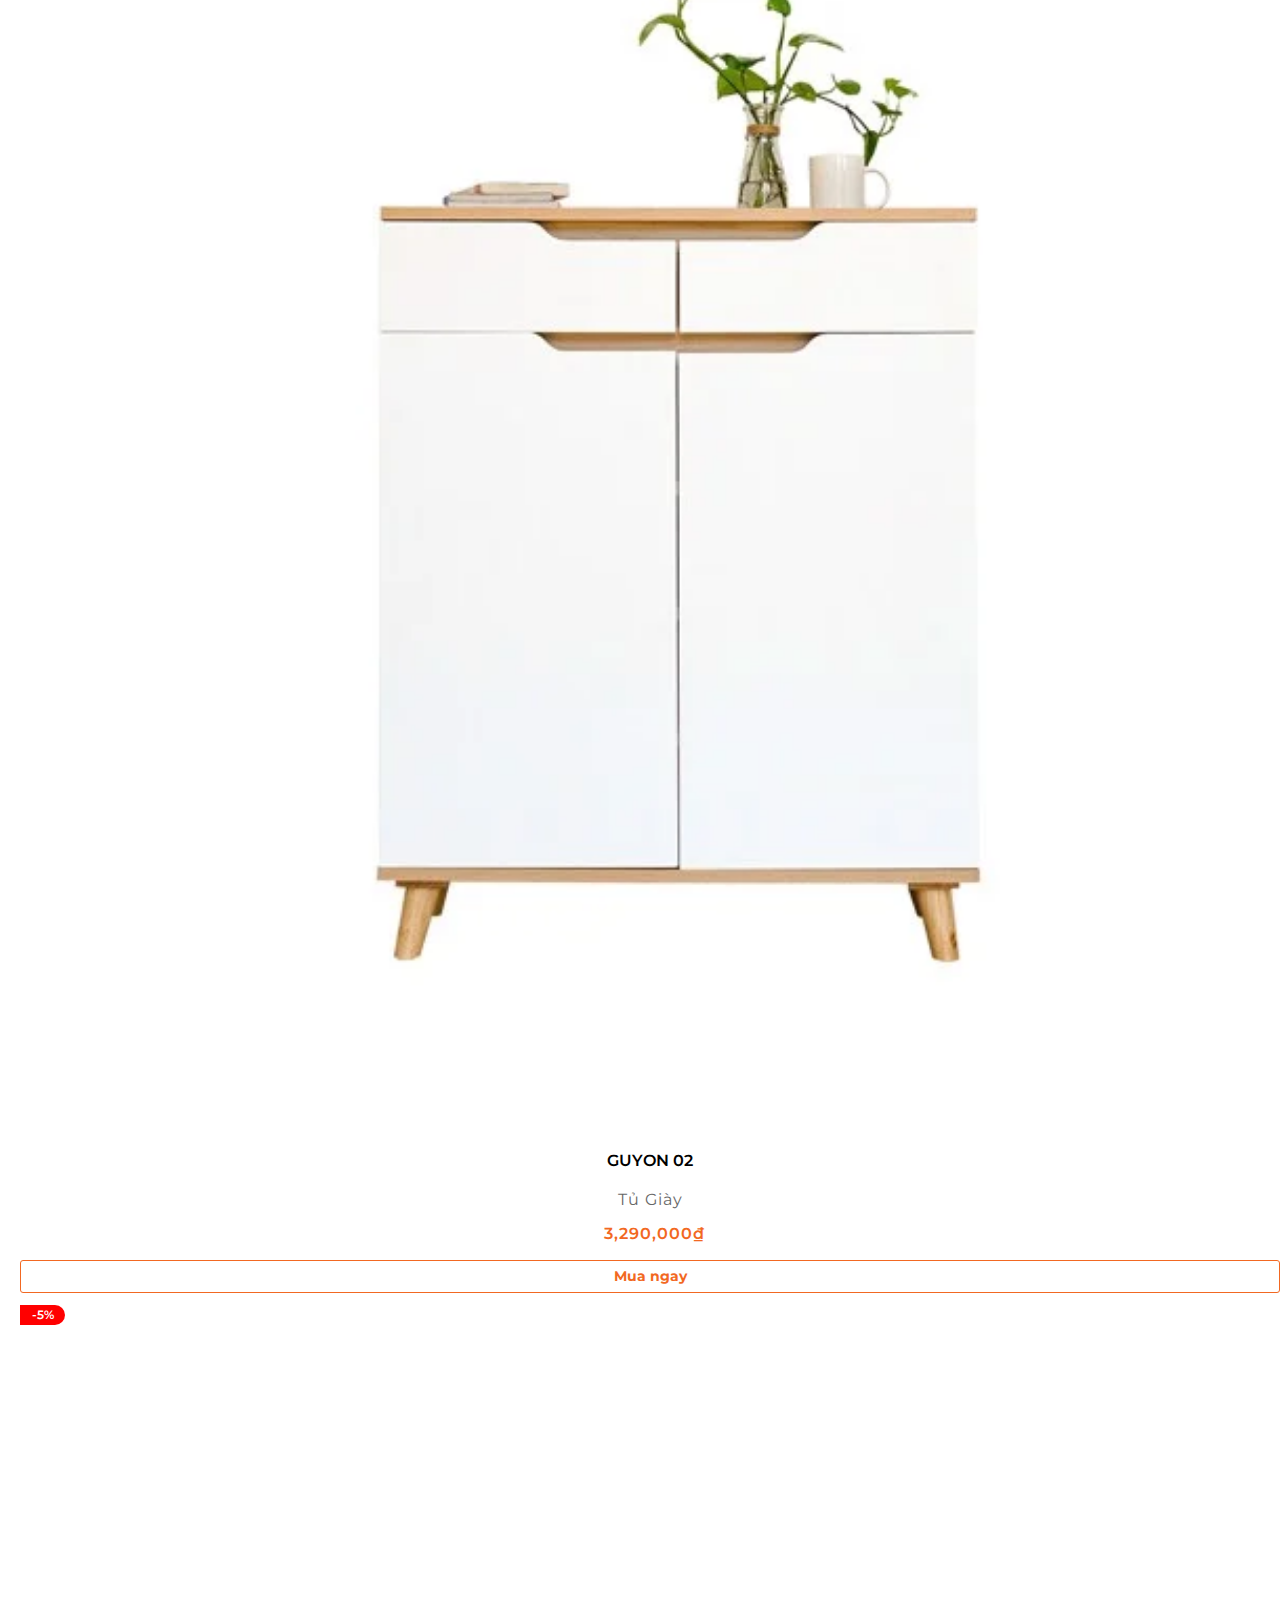
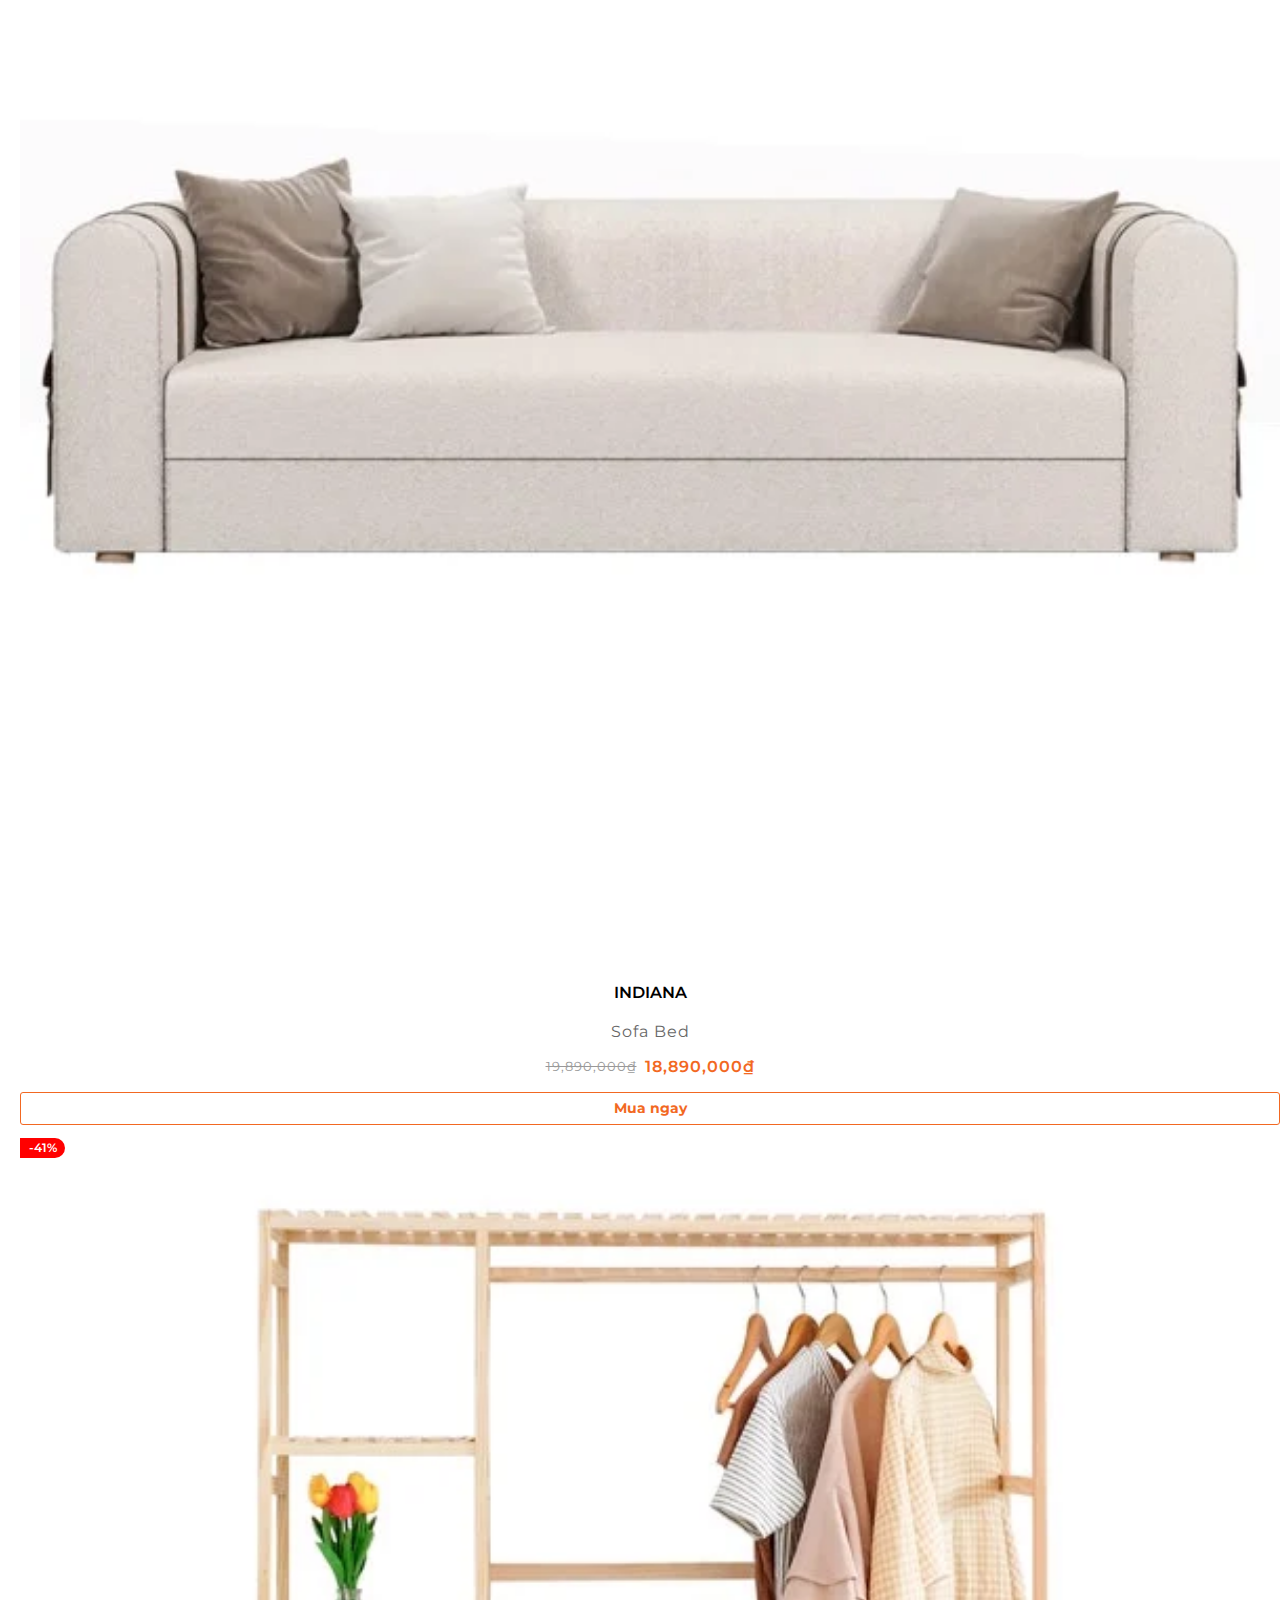
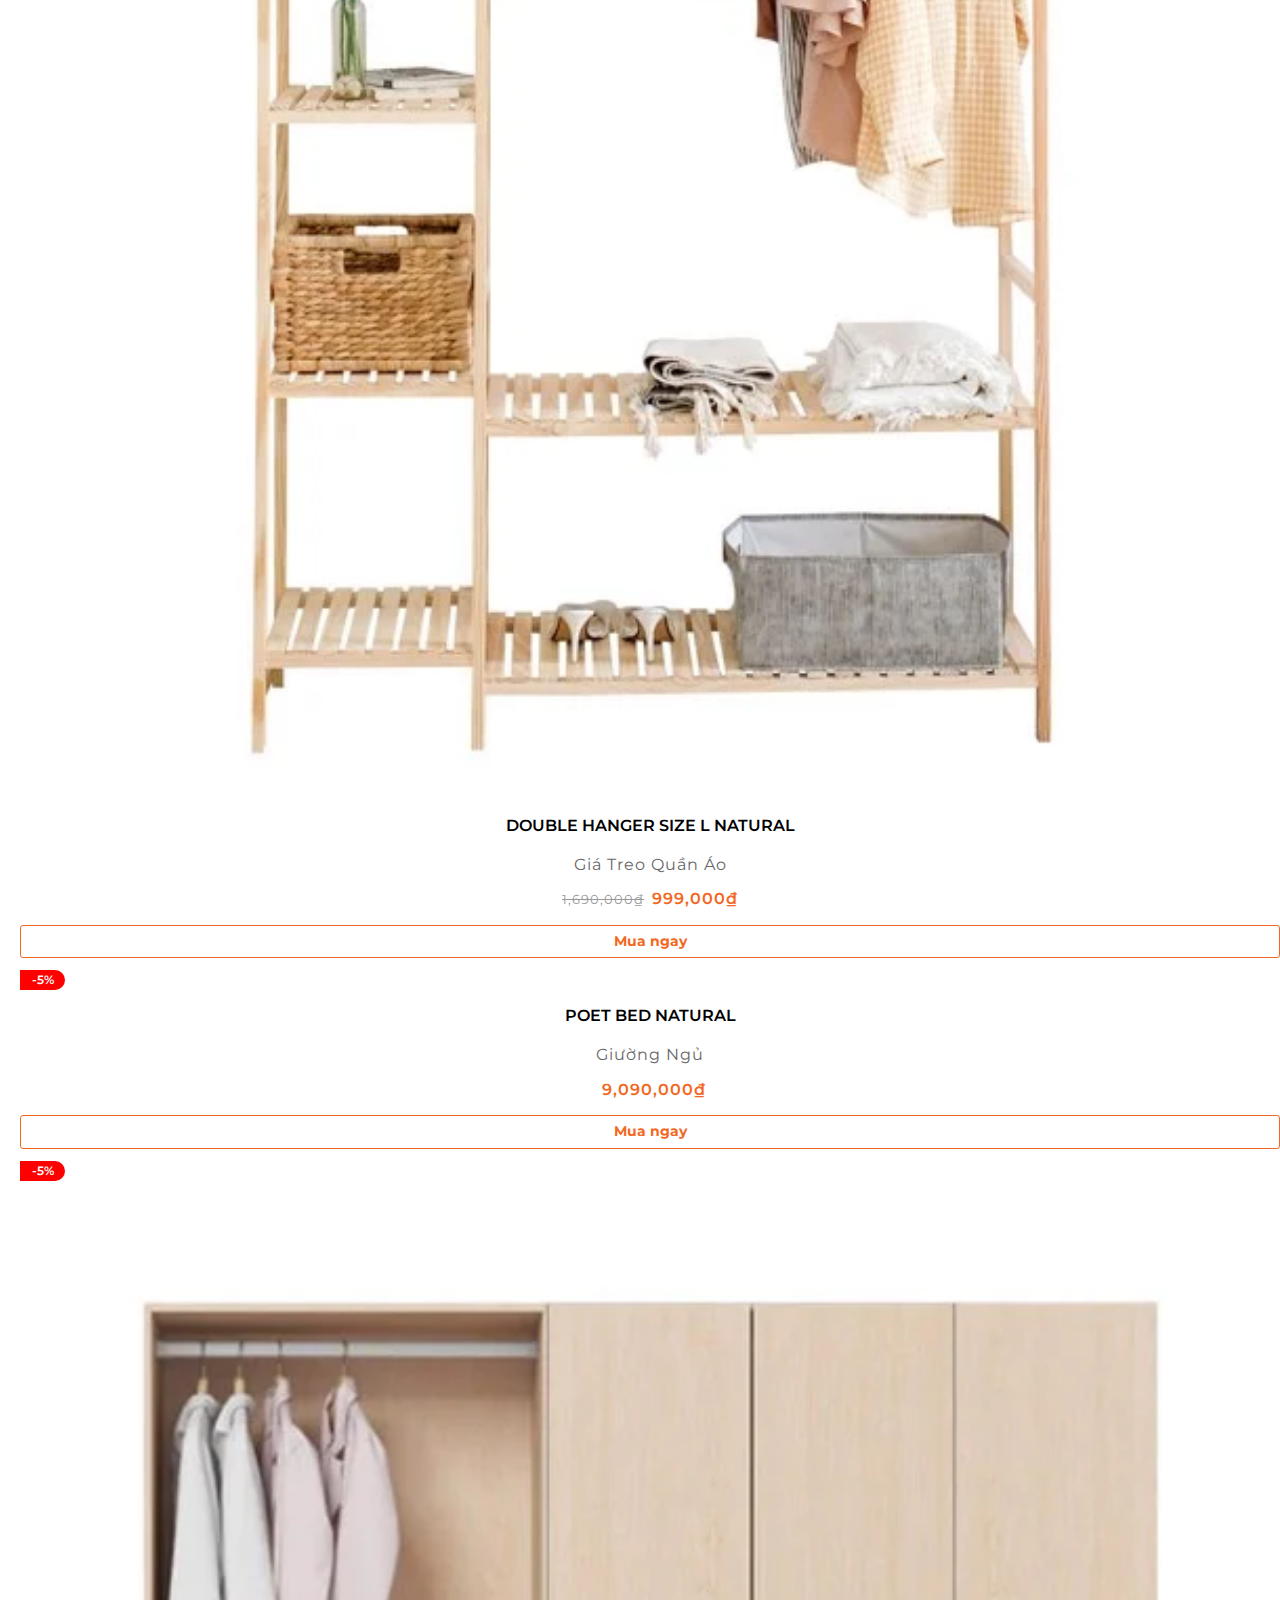
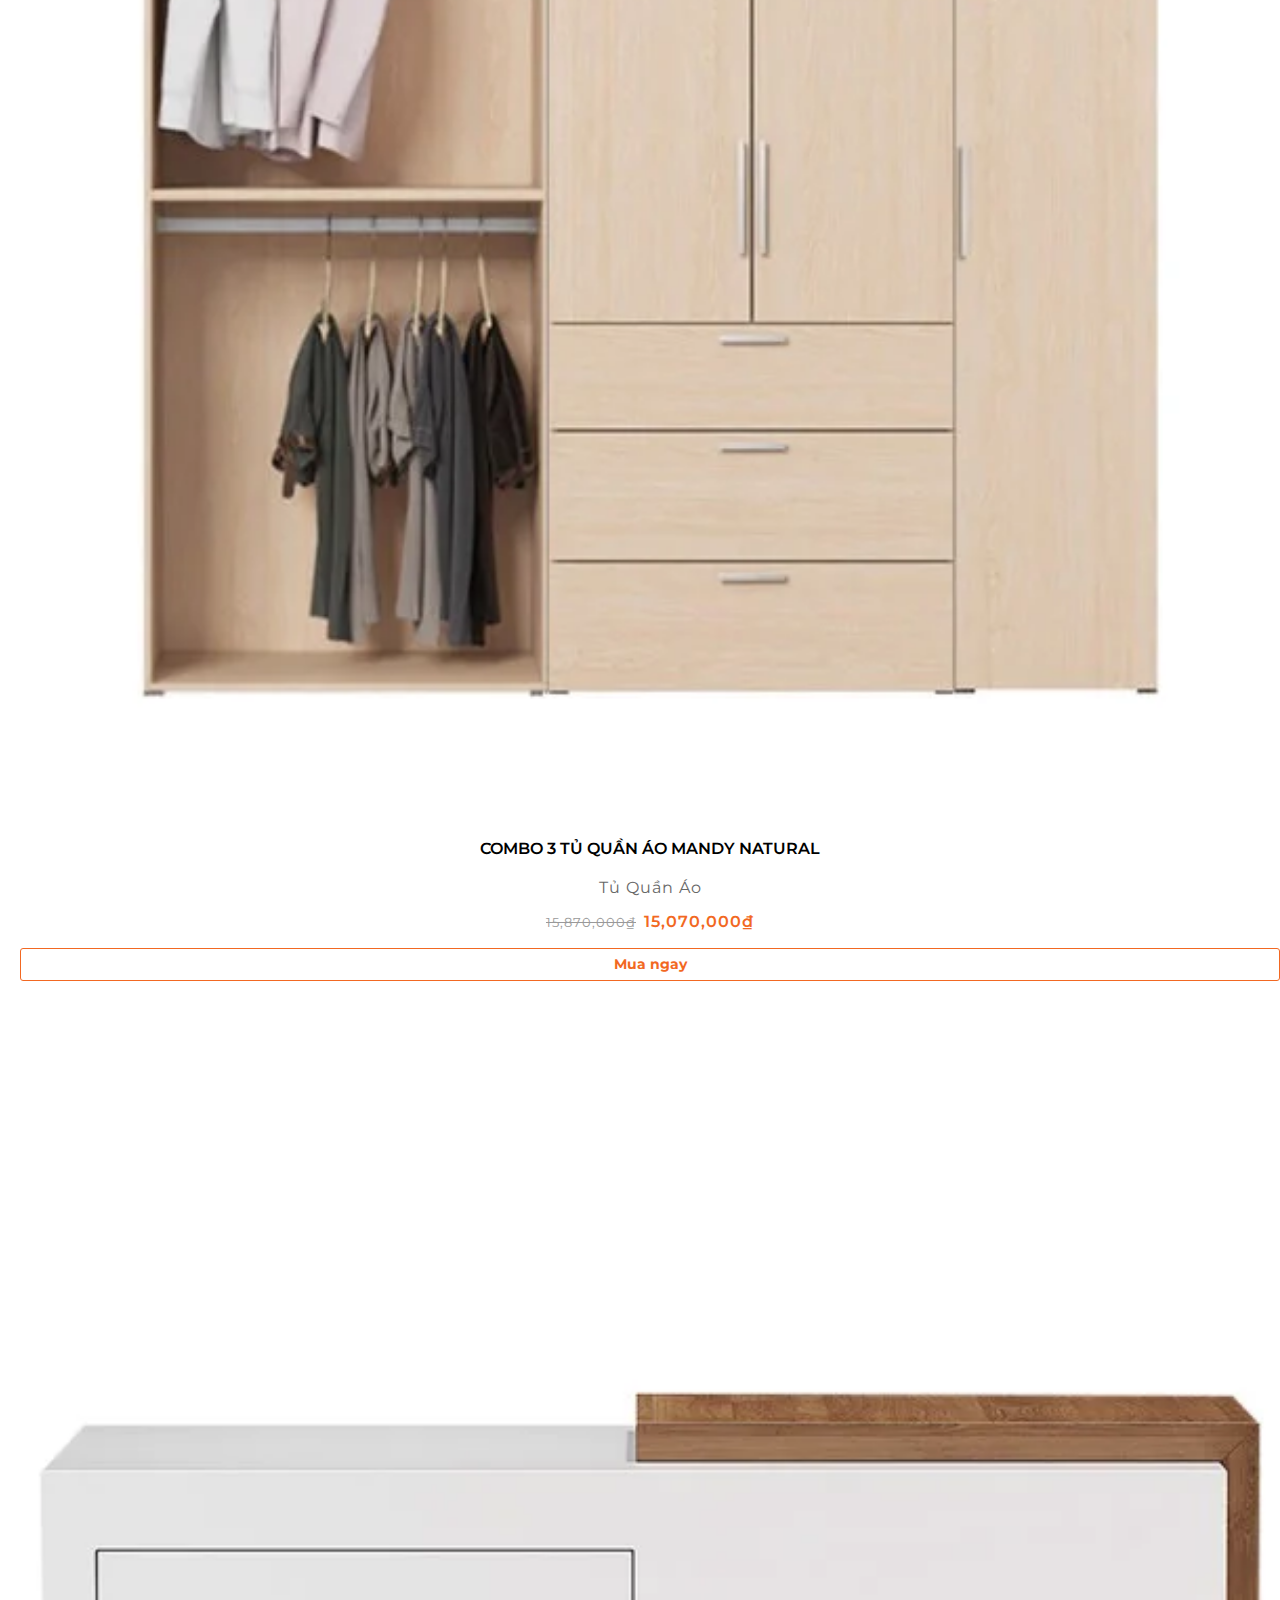
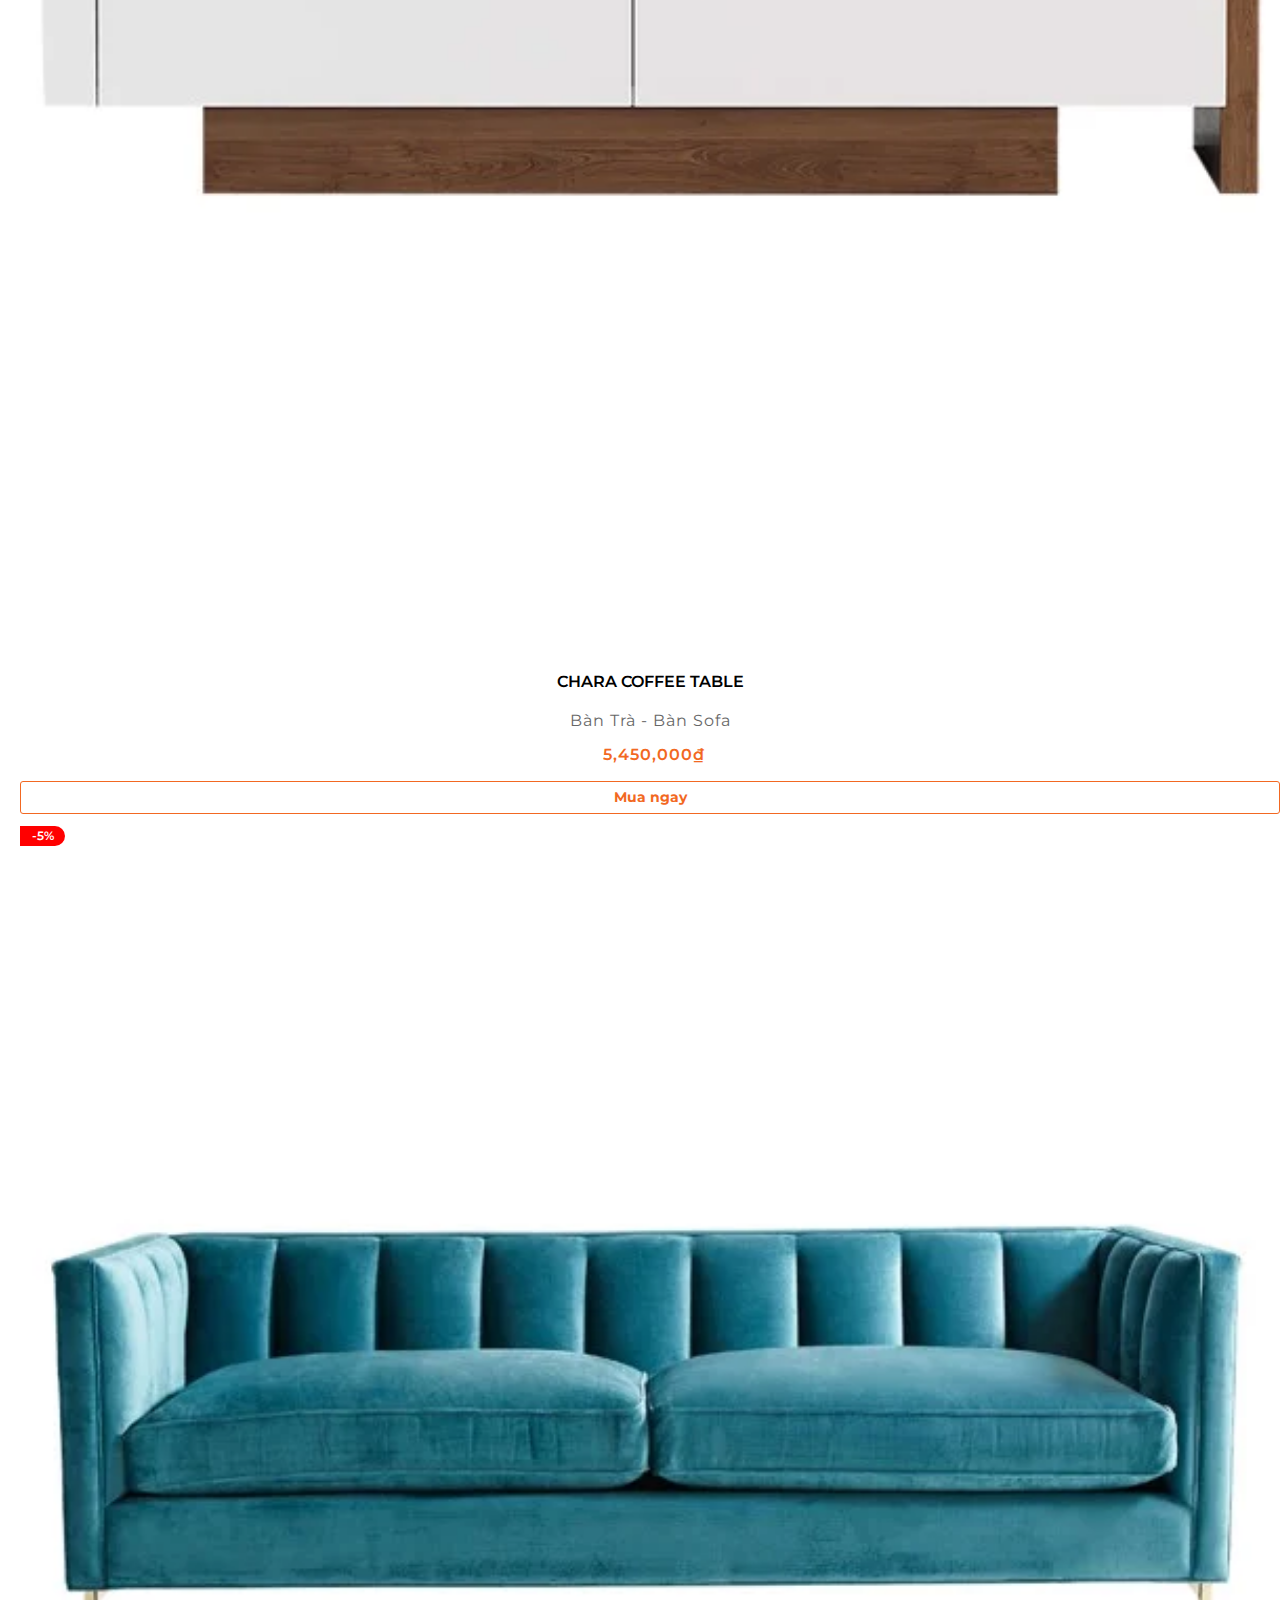
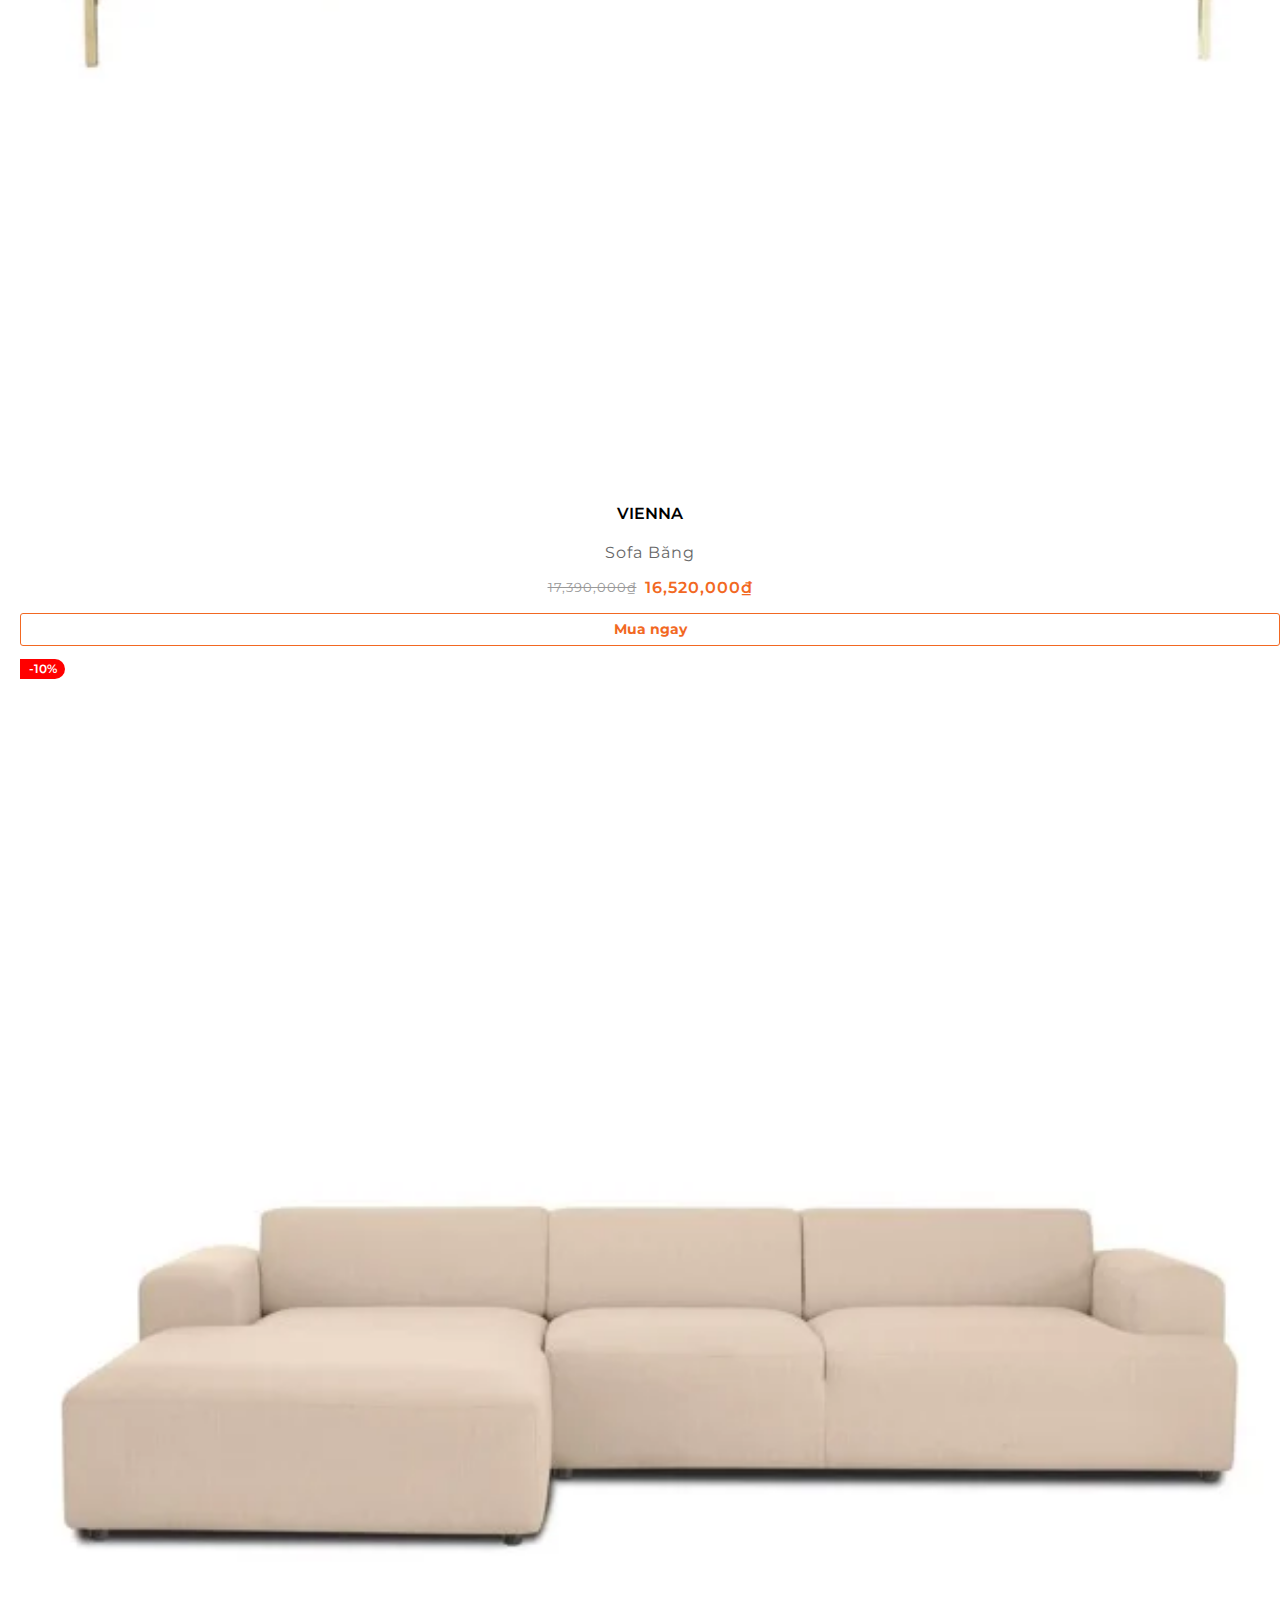
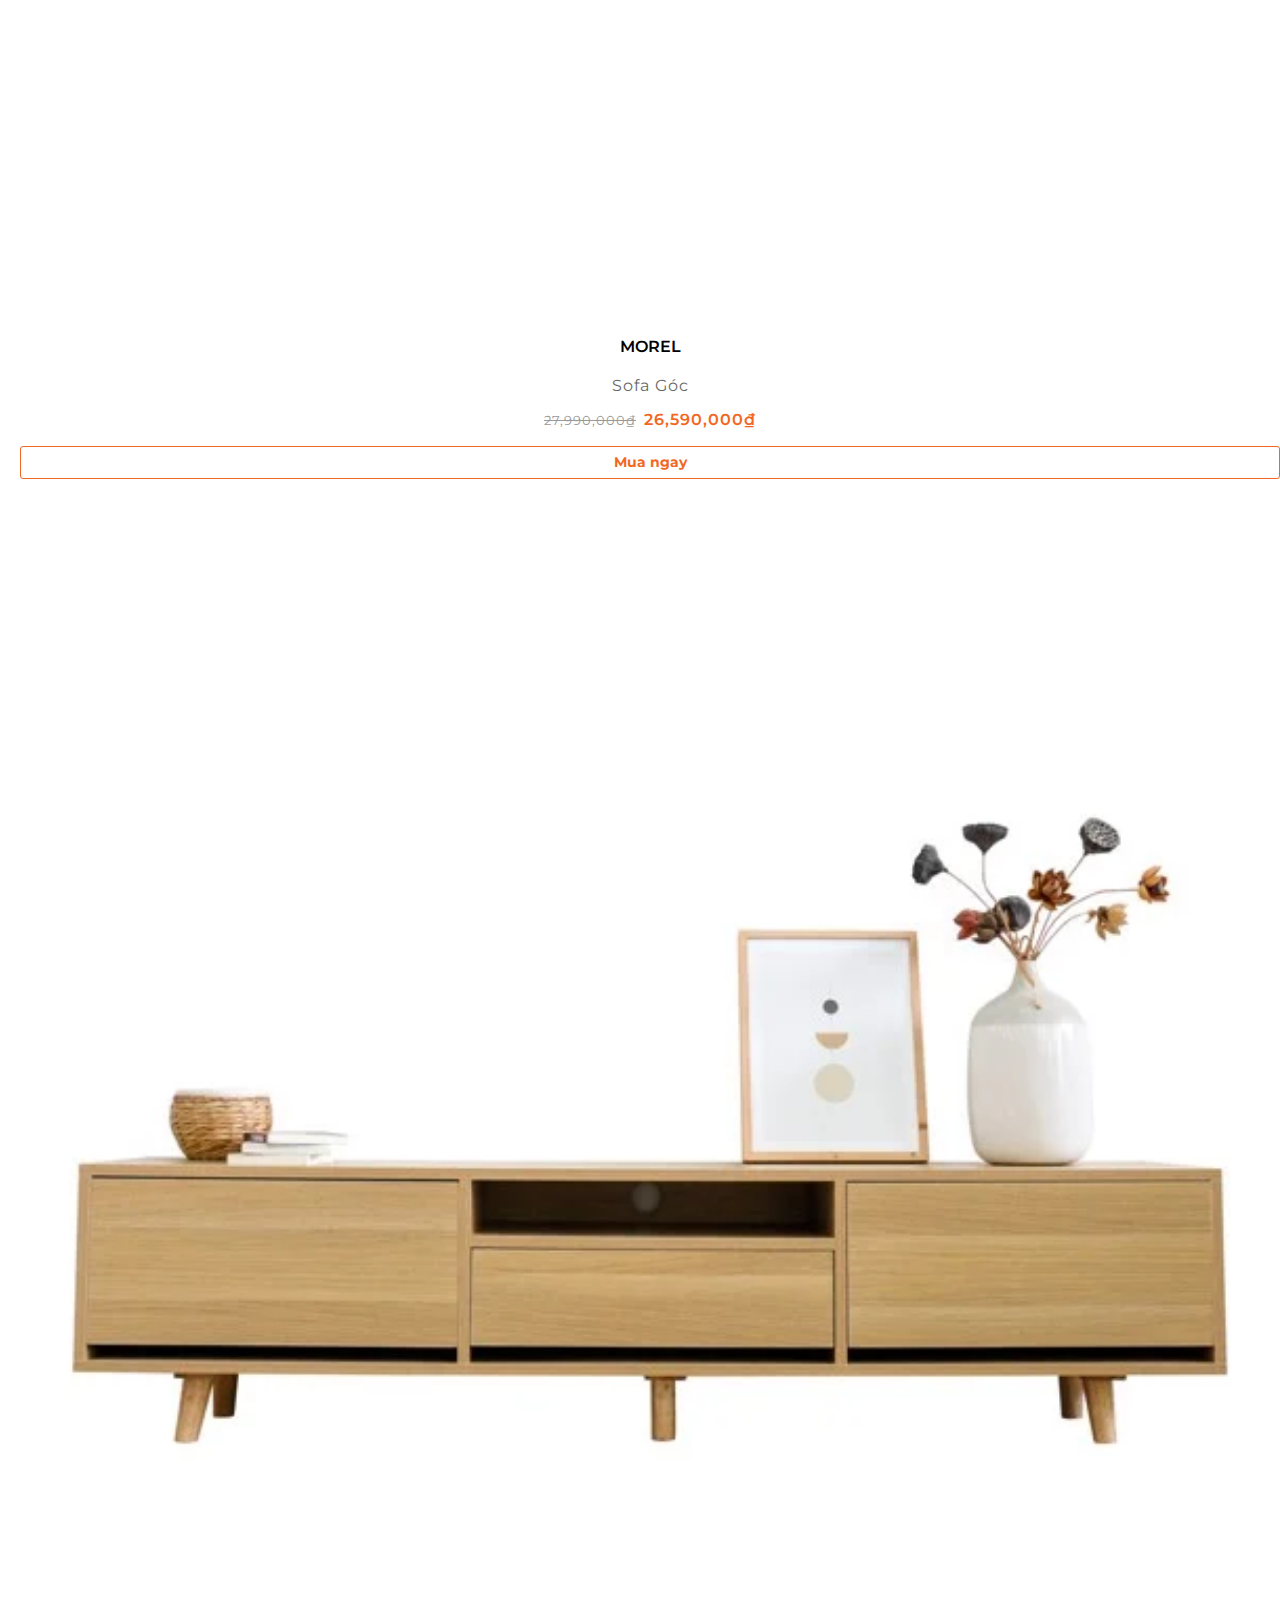
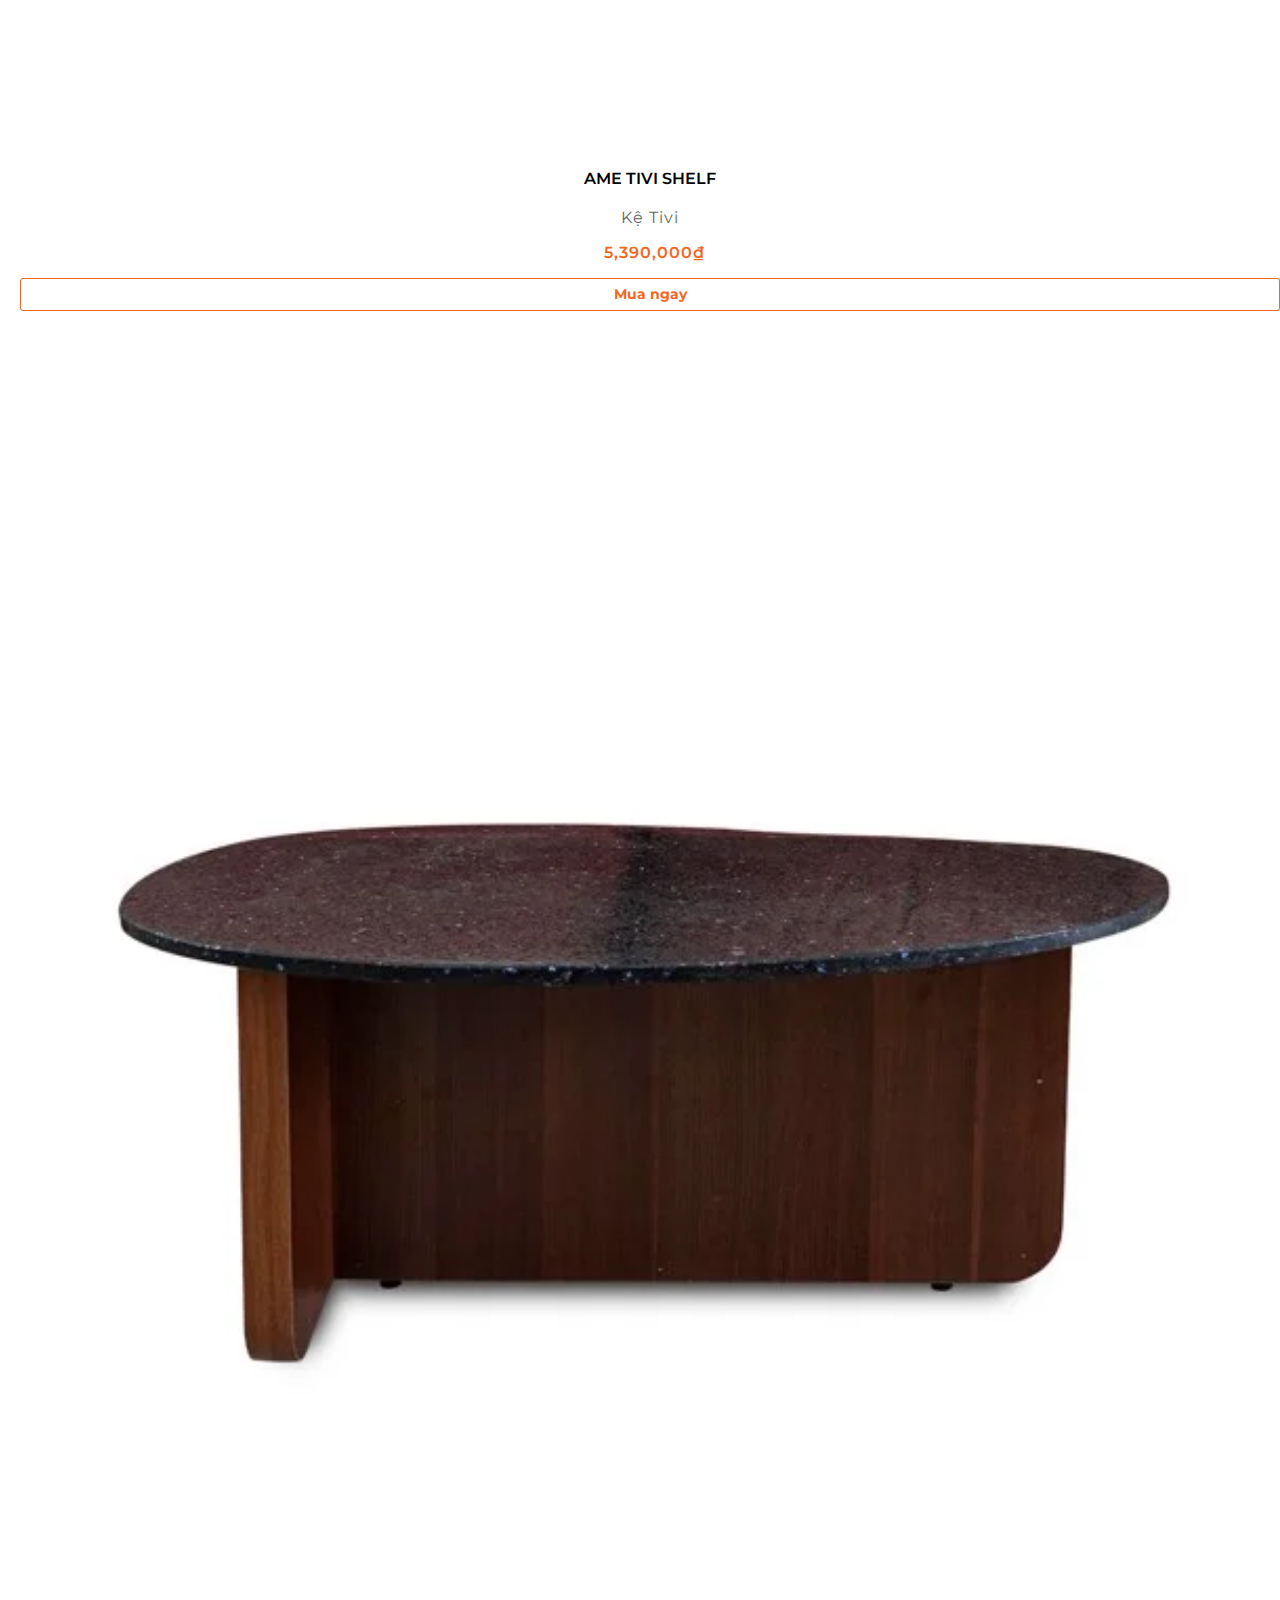
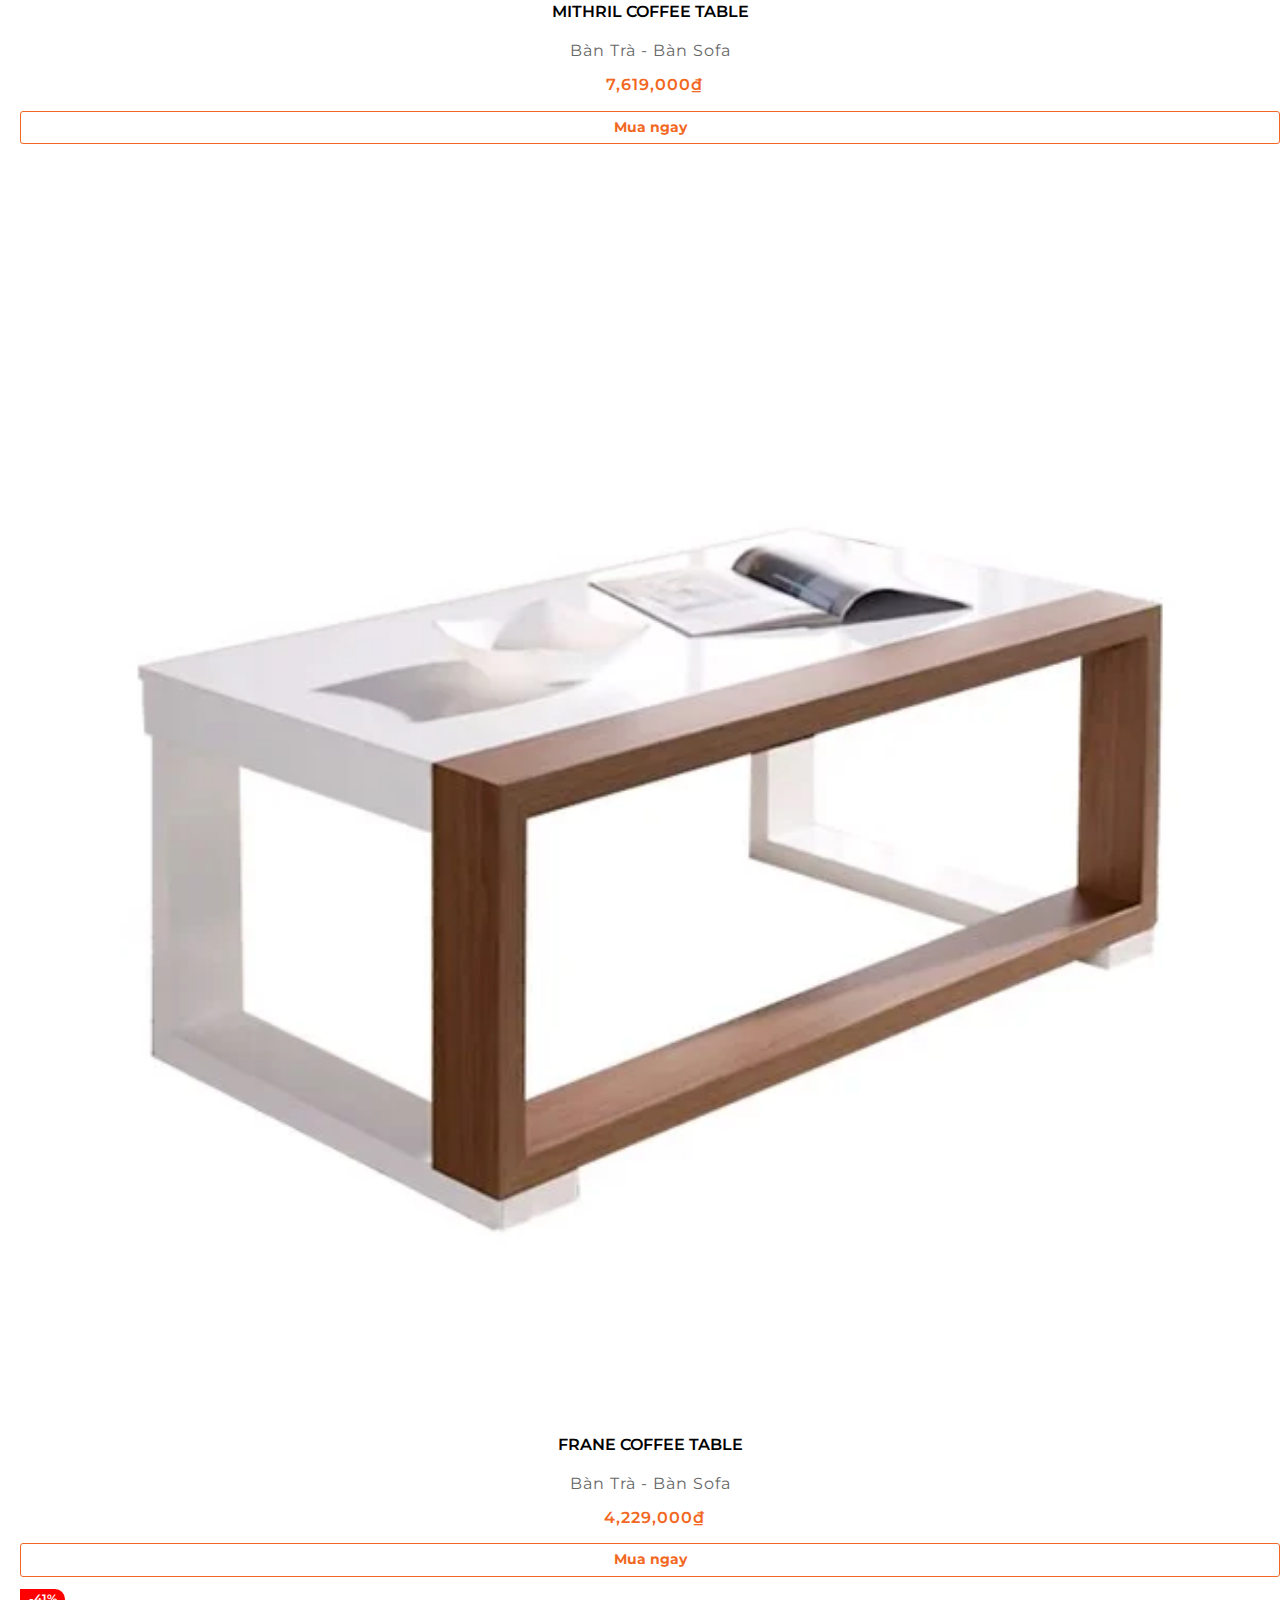
==== commit e9255199: "second commit" ====
--- a/index.html
+++ b/index.html
@@ -1,111 +1,80 @@
-<!DOCTYPE html>
-<html lang="en">
-
-<head>
-    <meta charset="UTF-8">
-    <meta http-equiv="X-UA-Compatible" content="IE=edge">
-    <meta name="viewport" content="width=device-width, initial-scale=1.0">
-    <title>Document</title>
-    <link rel="preconnect" href="https://fonts.googleapis.com">
-    <link rel="preconnect" href="https://fonts.gstatic.com" crossorigin>
-    <link
-        href="https://fonts.googleapis.com/css2?family=Montserrat:ital,wght@0,200;0,300;0,400;0,500;1,300&display=swap"
-        rel="stylesheet">
-    <link rel="stylesheet" href="./main.css">
-    <link rel="stylesheet" href="/css/all.min.css">
-    <!-- Swiper CSS -->
-    <link rel="stylesheet" href="https://cdn.jsdelivr.net/npm/swiper@9/swiper-bundle.min.css" />
-
-</head>
-
-<body>
-    <div class="app">
-        <header class="header">
-        </header>
-        <div class="app_container">
-            <!-- Phần slider/hero -->
-            <section id="home-slider">
-            </section>
-            <!-- Phần danh mục sản phẩm -->
-            <section id="home-category">
-            </section>
-            <!-- Phần sản phẩm tiêu biểu -->
-            <section id="home-featured-products">
-                <div class="my-container">
-                    <div class="title-bar">
-                        <div class="title">SẢN PHẨM TIÊU BIỂU</div>
-                    </div>
-                    <div class="productsCard">
-                    </div>
-                    <div class="my-btn">Xem thêm</div>
-                </div>
-
-        </div>
-    </div>
-    </div>
-    </div>
-    </section>
-    <!-- Phần Flash Sale -->
-    <section id="home-flashsale">
-        <div class="my-container">
-            <div class="title">Flash sale</div>
-                <div class ="swiper card-slider">
-                <div class="slider-wrapper my-slider">
-                </div>
-                <div class="swiper-pagination"></div>
-                <div class="swiper-button-prev pre-btn"></div>
-                <div class="swiper-button-next next-btn"></div>
-            </div>
-        </div>
-    </section>
-    <!-- Phần Combo tiết kiệm -->
-    <section id="home-product-deal">
-    </section>
-    <!-- Phần Bảng tin -->
-    <section id="home-blog">
-    </section>
-    </div>
-    <footer class="footer">
-    </footer>
-    </div>
-    <!-- Link Script Loop Products -->
-    <script src="./products.js"></script>
-    <!-- Link Bootstrap
-    <script src="https://cdn.jsdelivr.net/npm/@popperjs/core@2.11.5/dist/umd/popper.min.js"
-        integrity="sha384-Xe+8cL9oJa6tN/veChSP7q+mnSPaj5Bcu9mPX5F5xIGE0DVittaqT5lorf0EI7Vk"
-        crossorigin="anonymous"></script>
-    <script src="https://cdn.jsdelivr.net/npm/bootstrap@5.2.0/dist/js/bootstrap.min.js"
-        integrity="sha384-ODmDIVzN+pFdexxHEHFBQH3/9/vQ9uori45z4JjnFsRydbmQbmL5t1tQ0culUzyK"
-        crossorigin="anonymous"></script> -->
-        <!-- Link Swiper -->
-        <script src="https://cdn.jsdelivr.net/npm/swiper@9/swiper-bundle.min.js"></script>
-        <script type="text/javascript">
-            var swiper = new Swiper(".card-slider", {
-                slidesPerView: 3,
-                spaceBetween: 30,
-                pagination: {
-                  el: ".swiper-pagination",
-                  clickable: true,
-                },
-                navigation: {
-                    nextEl: ".swiper-button-next",
-                    prevEl: ".swiper-button-prev",
-                  },
-                  breakpoints: {
-                    320: {
-                        slidesPerView:1,
-                    },
-                    768: {
-                        slidesPerView: 3,
-                        spaceBetween: 30
-                    },
-                    1200: {
-                        slidesPerView: 5,
-                        spaceBetween: 50
-                    }
-                  }
-              });          
-        </script>
-    </body>
-
+<!DOCTYPE html>
+<html lang="en">
+
+<head>
+    <meta charset="UTF-8">
+    <meta http-equiv="X-UA-Compatible" content="IE=edge">
+    <meta name="viewport" content="width=device-width, initial-scale=1.0">
+    <title>Document</title>
+    <link rel="preconnect" href="https://fonts.googleapis.com">
+    <link rel="preconnect" href="https://fonts.gstatic.com" crossorigin>
+    <link
+        href="https://fonts.googleapis.com/css2?family=Montserrat:ital,wght@0,200;0,300;0,400;0,500;1,300&display=swap"
+        rel="stylesheet">
+    <link rel="stylesheet" href="./main.css">
+    <!-- Font Awesome -->
+    <link rel="stylesheet" href="https://cdnjs.cloudflare.com/ajax/libs/font-awesome/6.4.0/css/all.min.css">
+    <!-- Bootstrap -->
+    <link href="https://cdn.jsdelivr.net/npm/bootstrap@5.3.0-alpha3/dist/css/bootstrap.min.css" rel="stylesheet" integrity="sha384-KK94CHFLLe+nY2dmCWGMq91rCGa5gtU4mk92HdvYe+M/SXH301p5ILy+dN9+nJOZ" crossorigin="anonymous">
+
+</head>
+
+<body>
+    <div class="app">
+        <header class="header">
+        </header>
+        <div class="app_container">
+            <!-- Phần slider/hero -->
+            <section id="home-slider">
+            </section>
+            <!-- Phần danh mục sản phẩm -->
+            <section id="home-category">
+            </section>
+            <!-- Phần sản phẩm tiêu biểu -->
+            <section id="home-featured-products">
+                <div class="my-container container">
+                    <div class="title-bar">
+                        <div class="title">SẢN PHẨM TIÊU BIỂU</div>
+                    </div>
+                    <div class="productsCard row row-cols-1 row-cols-sm-2 row-cols-md-3 row-cols-lg-4 row-cols-xl-5 gy-3">
+                    </div>
+                    <div class="my-btn">Xem thêm</div>
+                </div>
+
+        </div>
+    </div>
+    </div>
+    </div>
+    </section>
+    <!-- Phần Flash Sale -->
+    <section id="home-flashsale">
+        <div class="container">
+            <div class="title">Flash sale</div>
+            <div class="carousel-container">
+                <div class="carousel-inner container">
+                    <div class="track row row-cols-1 row-cols-sm-2 row-cols-md-3 row-cols-lg-4 row-cols-xl-5">
+                    </div>
+                    <div class="pre-btn"><i class="fa-solid fa-angle-left"></i></div>
+                    <div class="next-btn"><i class="fa-solid fa-angle-right"></i></div>
+                </div>
+            </div>
+    </section>
+    <!-- Phần Combo tiết kiệm -->
+    <section id="home-product-deal">
+    </section>
+    <!-- Phần Bảng tin -->
+    <section id="home-blog">
+    </section>
+    </div>
+    <footer class="footer">
+    </footer>
+    </div>
+    <!-- Link Script Loop Products -->
+    <script src="./products.js"></script>
+    <!-- Link Bootstrap -->
+    <script src="https://cdn.jsdelivr.net/npm/@popperjs/core@2.11.5/dist/umd/popper.min.js"
+        integrity="sha384-Xe+8cL9oJa6tN/veChSP7q+mnSPaj5Bcu9mPX5F5xIGE0DVittaqT5lorf0EI7Vk"
+        crossorigin="anonymous"></script>
+</body>
+
 </html>--- a/main.css
+++ b/main.css
@@ -1,309 +1,354 @@
-/* Đây là màu chủ đạo của website, mình sẽ thường dùng màu này để CSS cho chữ và nút nên Trang tạo 1 biến,
-khi nào mn cần CSS màu này thì chỉ cần gọi var(--primary-color) là sẽ đùng được, không cần tra lại mã màu nha */
-:root {
-    --primary-color: #f26822;
-}
-
-/* Phần này Trang reset CSS để bỏ đi những CSS mặc định của trình duyệt thôi nha mn */
-* {
-    margin: 0;
-    padding: 0;
-    box-sizing: inherit;
-    scroll-behavior: smooth;
-}
-
-body {
-    font-family: 'Montserrat', sans-serif !important;
-    box-sizing: border-box;
-}
-
-/* Nút button mình sẽ dùng lại nhiều lần và nó CSS giống nhau nên Trang tạo 1 class chung ở đây,
-khi nào mn cần tạo nút này thì chỉ cần add class 'btn' vô là được nhé. */
-.my-btn {
-    text-decoration: none;
-    background: var(--primary-color);
-    color: #ffffff;
-    font-size: 16px;
-    text-transform: uppercase;
-    padding: 10px 30px;
-    border: 1px solid var(--primary-color);
-    border-radius: 25px;
-    font-weight: 400;
-    line-height: 0.8;
-    transition: 0.5s ease;
-    display: inline-block;
-    font-family: 'Montserrat', sans-serif;
-}
-
-.my-btn:hover {
-    color: var(--primary-color);
-    background-color: #ffffff;
-}
-
-/* Reset a để nó không bị gạch dưới nữa */
-a,
-a:visited {
-    text-decoration: none !important;
-    color: inherit;
-}
-
-/* Container để đẩy layout vào giữa */
-.my-container {
-    margin: 0px auto;
-    padding: 0 0 0 30px;
-    box-sizing: border-box;
-    text-align: center;
-    max-width: 1200px;
-
-}
-
-.title-bar {
-    background-image: url(//theme.hstatic.net/200000044142/1000773248/14/line.png?v=12015);
-    background-repeat: repeat-x;
-    background-position: center;
-    text-align: center;
-    position: relative;
-}
-
-.title {
-    position: relative;
-    font-size: 25px;
-    font-weight: 600;
-    text-align: center;
-    display: inline-block;
-    background: #ffffff;
-    padding: 0px 20px;
-    line-height: 1.4;
-    text-transform: unset;
-}
-
-.title::before {
-    content: " ";
-    position: absolute;
-    background: #fff;
-    width: 40px;
-    height: 5px;
-    top: 8px;
-    right: -40px;
-}
-
-.title::after {
-    content: " ";
-    position: absolute;
-    background: #fff;
-    width: 40px;
-    height: 5px;
-    top: 8px;
-    left: -40px;
-}
-
-
-/* Section: Sản phẩm tiêu biểu */
-
-/* .caroulsel {
-    display: grid;
-    flex-wrap: wrap;
-    width: 100%;
-    justify-content: center;
-    align-items: center;
-} */
-
-.productsCard {
-    display: grid;
-    grid-template-columns: repeat(auto-fit, minmax(250px, 1fr));
-    margin-bottom: 30px;
-}
-
-.img-container {
-    height: 218px;
-    width: 218px;
-    text-align: center;
-    margin: 0 auto;
-    overflow: hidden;
-    position: relative;
-}
-
-.img-container:hover {
-    cursor: pointer;
-}
-
-.img-container img {
-    width: 100%;
-    object-fit: cover;
-}
-
-.img-container .discount {
-    position: absolute;
-    top: 5px;
-    border-radius: 0px 25px 25px 0px;
-    left: -5px;
-    background-color: #ff0000;
-    padding: 0px 5px;
-    font-size: 12px;
-    color: #fff;
-    display: inline-block;
-    text-align: center;
-    font-weight: 600;
-    height: 20px;
-    width: 45px;
-    margin-left: 5px;
-}
-
-.img-after {
-    position: absolute;
-    left: 0;
-    top: 0;
-    transition: 0.2s smooth;
-    visibility: hidden;
-}
-
-.img-after.active {
-    visibility: visible;
-}
-
-box-01:hover img:last-child {
-    display: block;
-}
-
-
-
-.box-01 {
-    margin: 15px;
-    max-width: 100%;
-    text-align: center;
-    line-height: 1.6;
-    padding-left: 20px;
-    display: flex !important;
-    flex-direction: column;
-    gap: 5px;
-
-}
-
-.box-01 .my-btn {
-    width: 100%;
-    color: var(--primary-color);
-    background: #ffffff;
-    border-radius: 3px;
-    border: 1px solid;
-    font-weight: bold;
-    outline: none;
-    box-shadow: none;
-    text-transform: none;
-    font-size: 14px;
-}
-
-
-.box-01 .my-btn:hover {
-    width: 100%;
-    background: var(--primary-color);
-    color: #ffffff;
-    cursor: pointer;
-
-}
-
-.box-01 .product-name a {
-    font-size: 16px;
-    color: black;
-    overflow: hidden;
-    text-overflow: ellipsis;
-    font-weight: 600;
-    text-transform: uppercase;
-}
-
-.product-info {
-    color: #676767;
-    margin-bottom: 0;
-    line-height: 18px;
-    font-weight: 400;
-    letter-spacing: 1px;
-    text-transform: capitalize;
-
-}
-
-.price {
-    display: flex;
-    align-items: center;
-    justify-content: center;
-    gap: 0.5rem;
-    line-height: 1;
-    letter-spacing: 1px;
-}
-
-.old-price {
-    font-size: 13px;
-    color: #999;
-    font-weight: 400;
-    text-decoration: line-through;
-}
-
-.current-price {
-    color: var(--primary-color);
-    font-weight: 600;
-}
-
-
-#home-flashsale .title {
-    font-size: 20px;
-    font-weight: 600;
-    font-style: italic;
-    color: var(--primary-color);
-    float: left;
-    padding-top: 30px;
-    text-transform: capitalize;
-    font-family: "Montserrat";
-}
-
-
-
-/* Phần này là Flash Sale */
-
-.myCarousel {
-    display: flex;
-    gap: 10px;
-    flex-direction: row;
-    flex-wrap: nowrap;
-}
-
-
-.pre-btn,
-.next-btn {
-    border: none;
-    filter: drop-shadow(0 4px 7px rgba(0, 0, 0, 0.15));
-    cursor: pointer;
-    opacity: 0.5;
-    text-align: center;
-    color: var(--primary-color);
-    font-size: 20px;
-    width: 50px;
-    height: 50px;
-    border-radius: 100%;
-
-}
-
-
-.pre-btn:hover,
-.next-btn:hover {
-    background-color: var(--primary-color);
-    color: #fff;
-    transition: 0.5s ease;
-    opacity: 1;
-}
-.my-slider{
-    display: flex;
-    flex-direction: row;
-}
-
-@media only screen and (max-width: 480px) {
-    .my-container {
-        padding: 0px;
-        margin: 0px;
-    }
-
-    .box-01 {
-        margin: auto;
-        padding: 0px;
-
-    }
-
-
+/* Đây là màu chủ đạo của website, mình sẽ thường dùng màu này để CSS cho chữ và nút nên Trang tạo 1 biến,
+khi nào mn cần CSS màu này thì chỉ cần gọi var(--primary-color) là sẽ đùng được, không cần tra lại mã màu nha */
+:root {
+    --primary-color: #f26822;
+}
+
+/* Phần này Trang reset CSS để bỏ đi những CSS mặc định của trình duyệt thôi nha mn */
+* {
+    margin: 0;
+    padding: 0;
+    box-sizing: inherit;
+    scroll-behavior: smooth;
+}
+
+body {
+    font-family: 'Montserrat', sans-serif !important;
+    box-sizing: border-box;
+}
+
+/* Nút button mình sẽ dùng lại nhiều lần và nó CSS giống nhau nên Trang tạo 1 class chung ở đây,
+khi nào mn cần tạo nút này thì chỉ cần add class 'btn' vô là được nhé. */
+.my-btn {
+    text-decoration: none;
+    background: var(--primary-color);
+    color: #ffffff;
+    font-size: 16px;
+    text-transform: uppercase;
+    padding: 10px 30px;
+    border: 1px solid var(--primary-color);
+    border-radius: 25px;
+    font-weight: 400;
+    line-height: 0.8;
+    transition: 0.5s ease;
+    display: inline-block;
+    font-family: 'Montserrat', sans-serif;
+}
+
+.my-btn:hover {
+    color: var(--primary-color);
+    background-color: #ffffff;
+    cursor: pointer;
+}
+
+/* Reset a để nó không bị gạch dưới nữa */
+a,
+a:visited {
+    text-decoration: none !important;
+    color: inherit;
+}
+
+/* Container để đẩy layout vào giữa */
+.my-container {
+    margin: 0px auto;
+    box-sizing: border-box;
+    text-align: center;
+}
+
+.title-bar {
+    background-image: url(//theme.hstatic.net/200000044142/1000773248/14/line.png?v=12015);
+    background-repeat: repeat-x;
+    background-position: center;
+    text-align: center;
+    position: relative;
+}
+
+.title {
+    position: relative;
+    font-size: 25px;
+    font-weight: 600;
+    text-align: center;
+    display: inline-block;
+    background: #ffffff;
+    padding: 0px 20px;
+    line-height: 1.4;
+    text-transform: unset;
+}
+
+.title::before {
+    content: " ";
+    position: absolute;
+    background: #fff;
+    width: 40px;
+    height: 5px;
+    top: 8px;
+    right: -40px;
+}
+
+.title::after {
+    content: " ";
+    position: absolute;
+    background: #fff;
+    width: 40px;
+    height: 5px;
+    top: 8px;
+    left: -40px;
+}
+
+
+/* Section: Sản phẩm tiêu biểu */
+
+/* .caroulsel {
+    display: grid;
+    flex-wrap: wrap;
+    width: 100%;
+    justify-content: center;
+    align-items: center;
+} */
+
+.productsCard {
+    /* display: grid;
+    grid-template-columns: repeat(auto-fit, minmax(250px, 1fr)); */
+    margin-bottom: 30px;
+}
+
+.img-container {
+    height: 100%;
+    width: 100%;
+    text-align: center;
+    margin: 0 auto;
+    overflow: hidden;
+    position: relative;
+}
+
+.img-container:hover {
+    cursor: pointer;
+}
+
+.img-container img {
+    width: 100%;
+    object-fit: cover;
+}
+
+.img-container .discount {
+    position: absolute;
+    top: 5px;
+    border-radius: 0px 25px 25px 0px;
+    left: -5px;
+    background-color: #ff0000;
+    padding: 0px 5px;
+    font-size: 12px;
+    color: #fff;
+    display: inline-block;
+    text-align: center;
+    font-weight: 600;
+    height: 20px;
+    width: 45px;
+    margin-left: 5px;
+}
+
+.img-after {
+    position: absolute;
+    left: 0;
+    top: 0;
+    transition: 0.2s smooth;
+    visibility: hidden;
+}
+
+.img-after.active {
+    visibility: visible;
+}
+
+box-01:hover img:last-child {
+    display: block;
+}
+
+
+.box-01 {
+    width: 100%;
+    text-align: center;
+    line-height: 1.6;
+    padding-left: 20px;
+    display: flex !important;
+    flex-direction: column;
+    gap: 5px;
+}
+
+.box-01 .my-btn {
+    width: 100%;
+    color: var(--primary-color);
+    background: #ffffff;
+    border-radius: 3px;
+    border: 1px solid;
+    font-weight: bold;
+    outline: none;
+    box-shadow: none;
+    text-transform: none;
+    font-size: 14px;
+}
+
+
+.box-01 .my-btn:hover {
+    width: 100%;
+    background: var(--primary-color);
+    color: #ffffff;
+    cursor: pointer;
+
+}
+
+.box-01 .product-name {
+    font-size: 16px;
+    color: black;
+    overflow: hidden;
+    text-overflow: ellipsis;
+    font-weight: 600;
+    text-transform: uppercase;
+    overflow: hidden;
+    display: -webkit-box;
+    -webkit-box-orient: vertical;
+    -webkit-line-clamp: 1;
+}
+
+.products {
+    display: flex;
+    flex-direction: column;
+    justify-content: space-evenly;
+    gap: 10px;
+    height: 160px;
+}
+
+.product-info {
+    color: #676767;
+    margin-bottom: 0;
+    line-height: 18px;
+    font-weight: 400;
+    letter-spacing: 1px;
+    text-transform: capitalize;
+    overflow: hidden;
+display: -webkit-box;
+-webkit-box-orient: vertical;
+-webkit-line-clamp: 1;
+
+}
+
+.price {
+    display: flex;
+    align-items: center;
+    justify-content: center;
+    gap: 0.5rem;
+    line-height: 1;
+    letter-spacing: 1px;
+}
+
+.old-price {
+    font-size: 13px;
+    color: #999;
+    font-weight: 400;
+    text-decoration: line-through;
+}
+
+.current-price {
+    color: var(--primary-color);
+    font-weight: 600;
+}
+
+
+#home-flashsale .title {
+    font-size: 20px;
+    font-weight: 600;
+    font-style: italic;
+    color: var(--primary-color);
+    padding-top: 30px;
+    text-transform: capitalize;
+    font-family: "Montserrat";
+    width: 100%;
+    text-align: left;
+    position: static;
+}
+
+
+
+/* Phần này là Flash Sale */
+
+.carousel-container {
+    position: relative;
+    min-height: 400px;
+    margin: 50px auto;
+}
+
+.carousel-container .carousel-inner {
+    overflow: hidden;
+}
+
+.carousel-container .track {
+    transition: transform 0.5s;
+    flex-wrap: nowrap;
+}
+
+.carousel-container .box-01 {
+    flex-shrink: 0;
+}
+
+.pre-btn,
+.next-btn {
+    filter: drop-shadow(0 4px 7px rgba(0, 0, 0, 0.15));
+    cursor: pointer;
+    opacity: 0.7;
+    text-align: center;
+    color: var(--primary-color);
+    font-size: 20px;
+    width: 50px;
+    height: 50px;
+    border-radius: 100%;
+    position: absolute;
+    z-index: 100;
+    top: 50%;
+    transform: translateY(-50%);
+    background-color: #F5F5F5;
+    line-height: 50px;
+}
+
+.pre-btn {
+    left: 10px;
+    display: none;
+}
+
+.pre-btn.active {
+    display: block;
+}
+
+.next-btn {
+    right: 10px;
+
+}
+.next-btn.hide{
+    display:none;
+}
+.pre-btn:hover,
+.next-btn:hover {
+    background-color: var(--primary-color);
+    color: #fff;
+    transition: 0.5s ease;
+    opacity: 1;
+}
+
+
+
+@media only screen and (max-width: 480px) {
+    .my-container {
+        padding: 0px;
+        margin: 0px;
+    }
+
+    .box-01 {
+        margin: auto;
+        padding: 0px;
+
+    }
+}
+
+@media screen and (max-width: 768px) {
+    .carousel-container {
+        width: 80%;
+    }
 }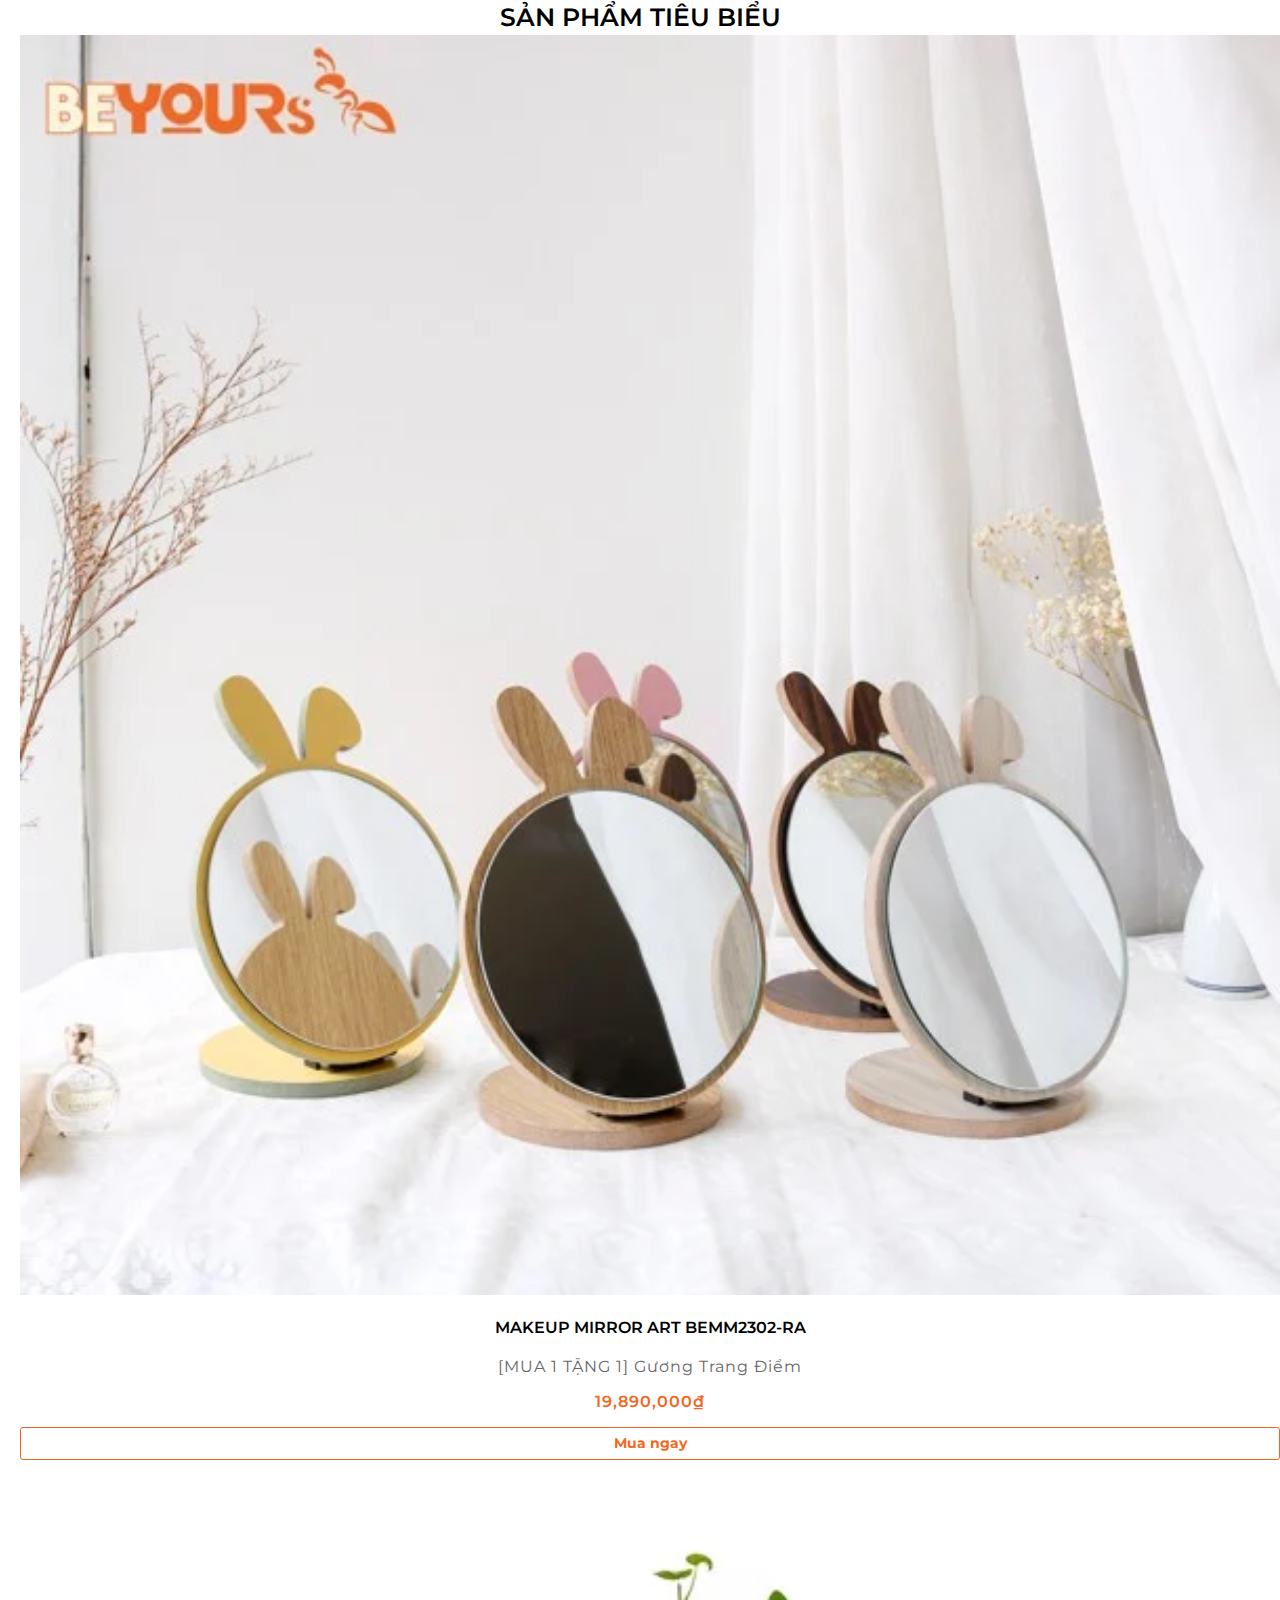
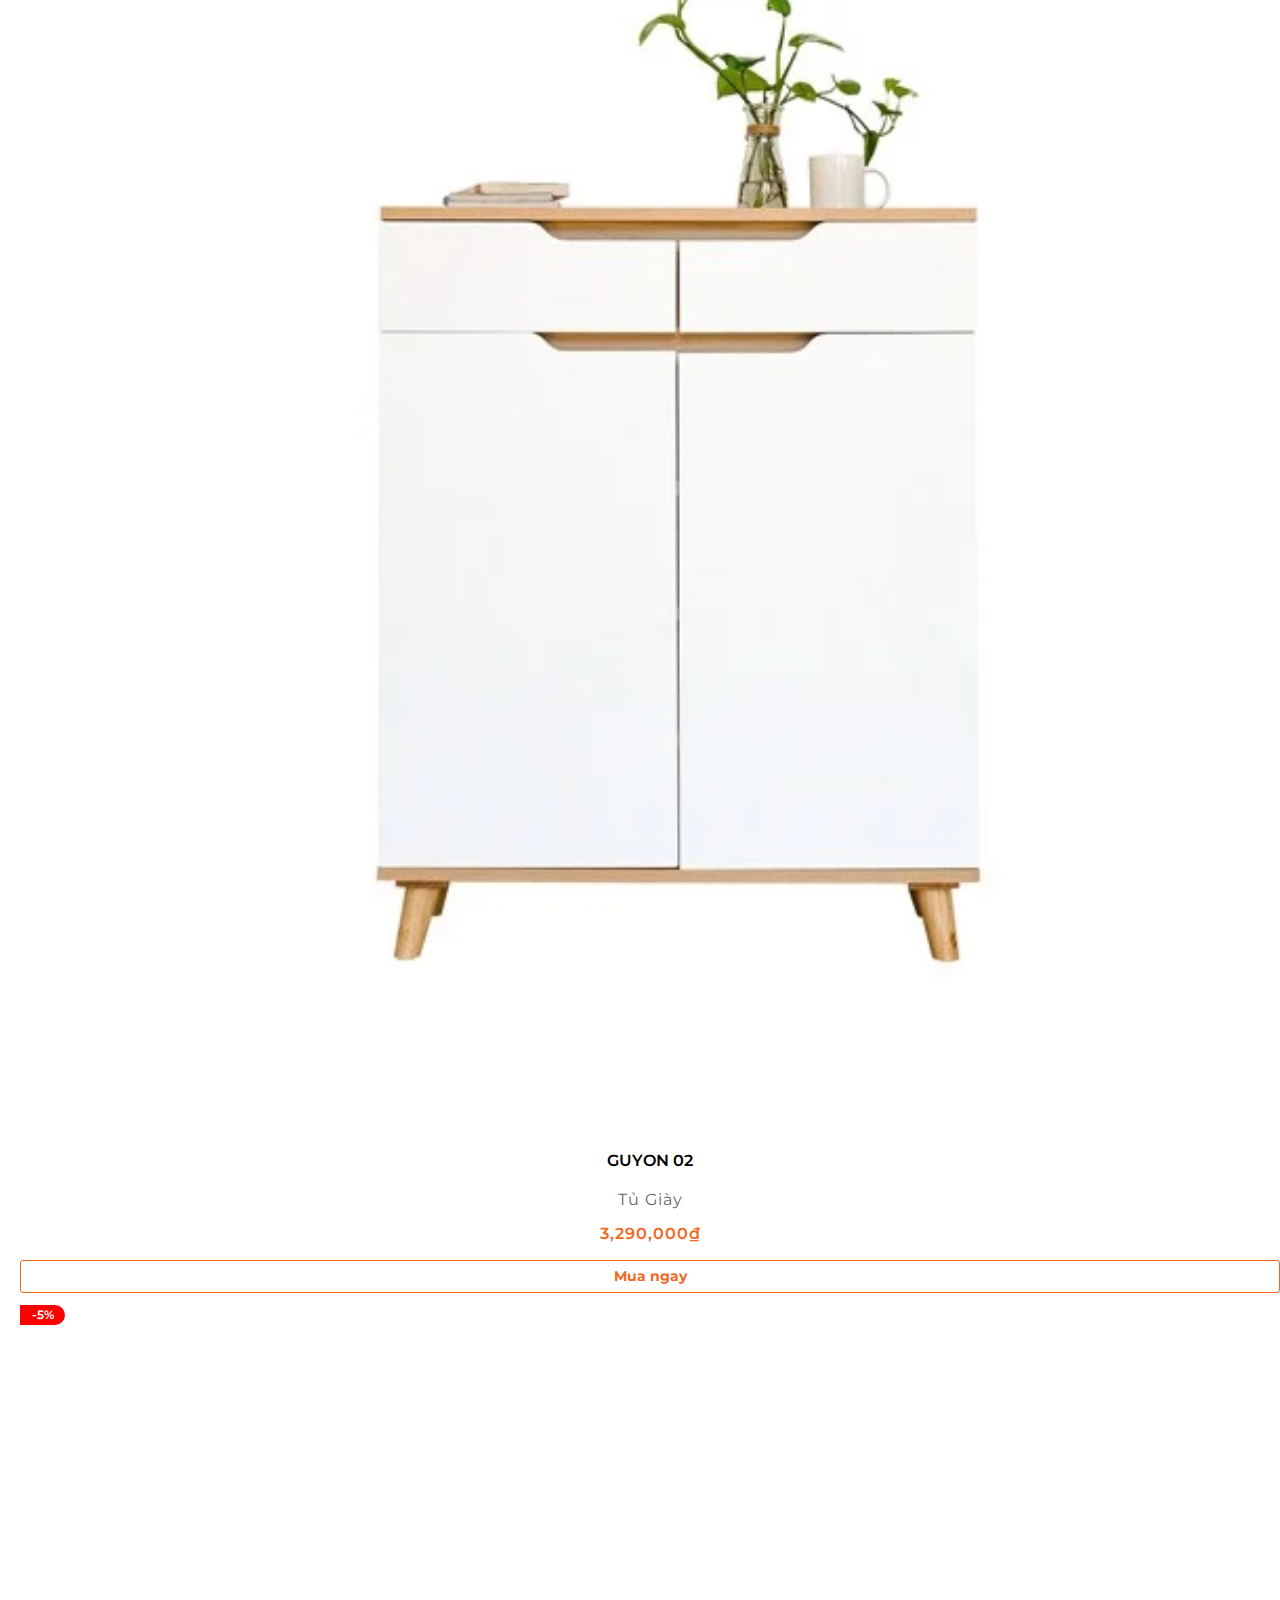
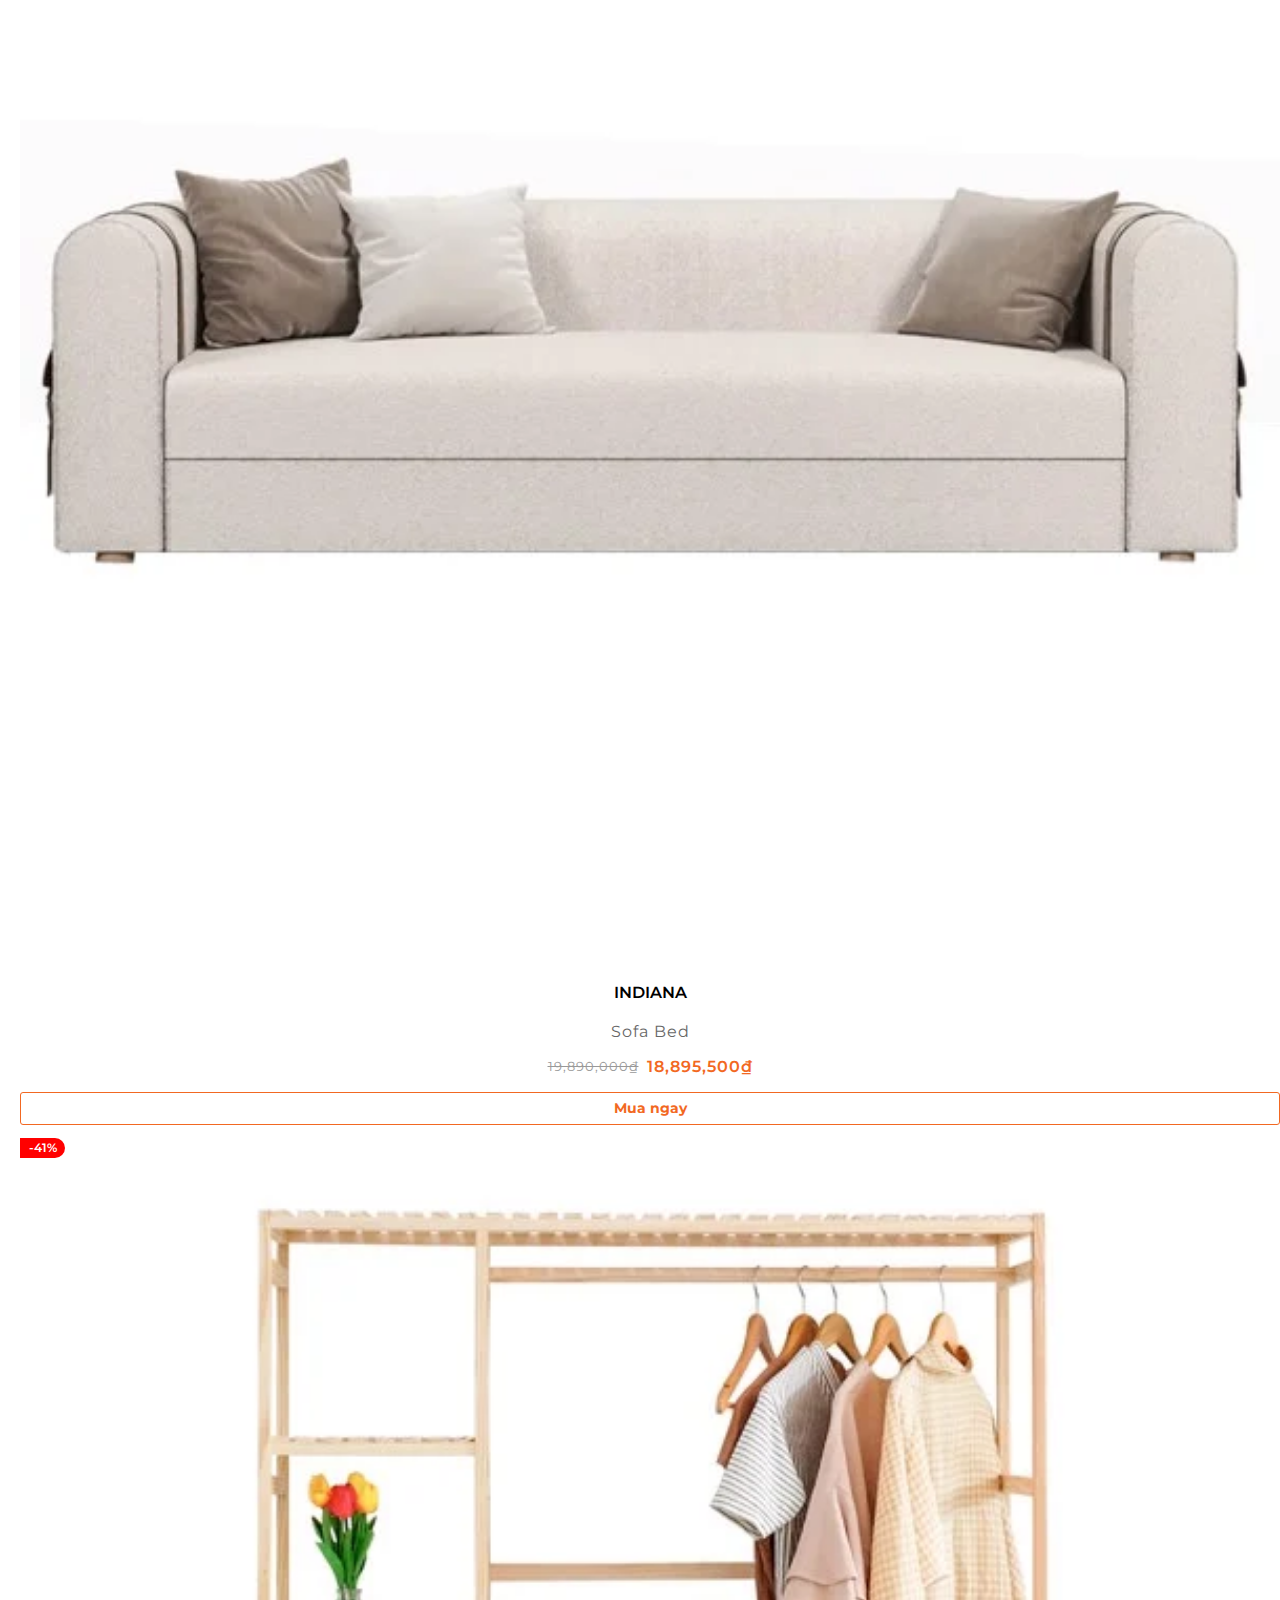
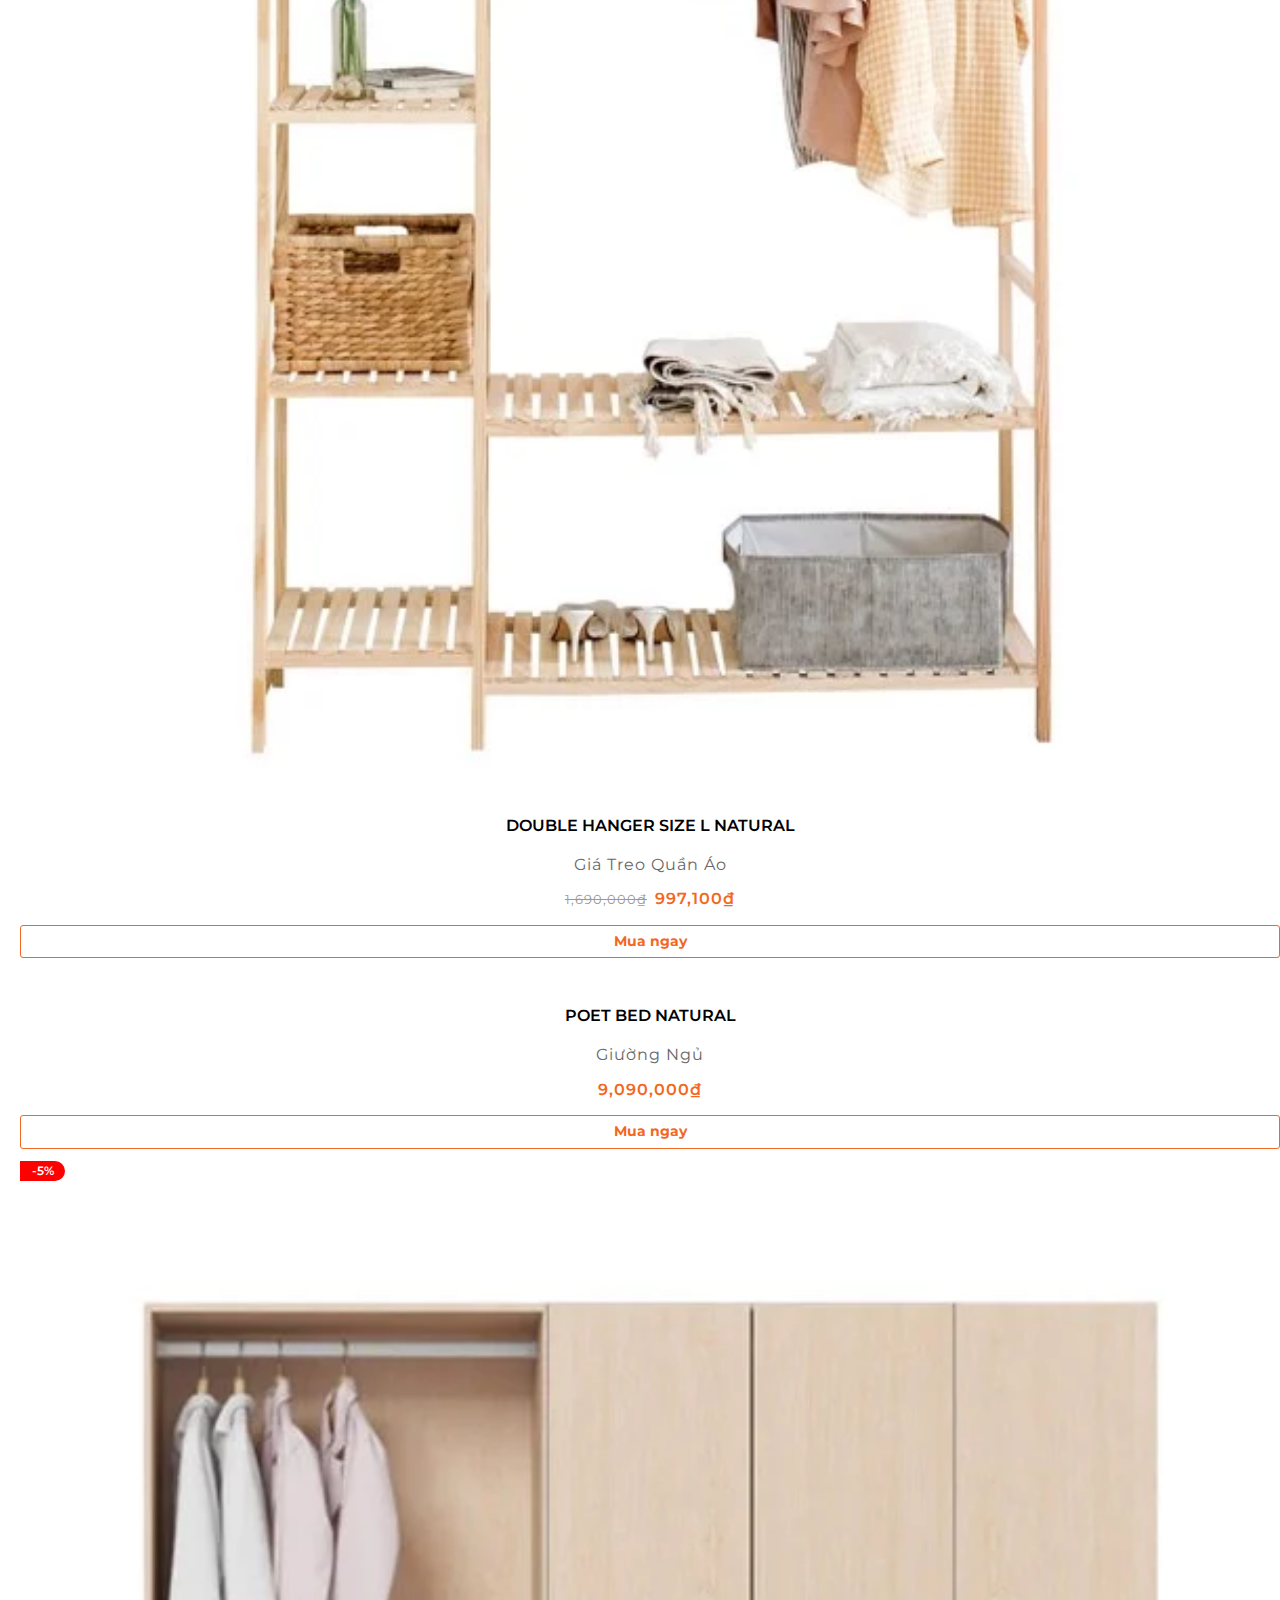
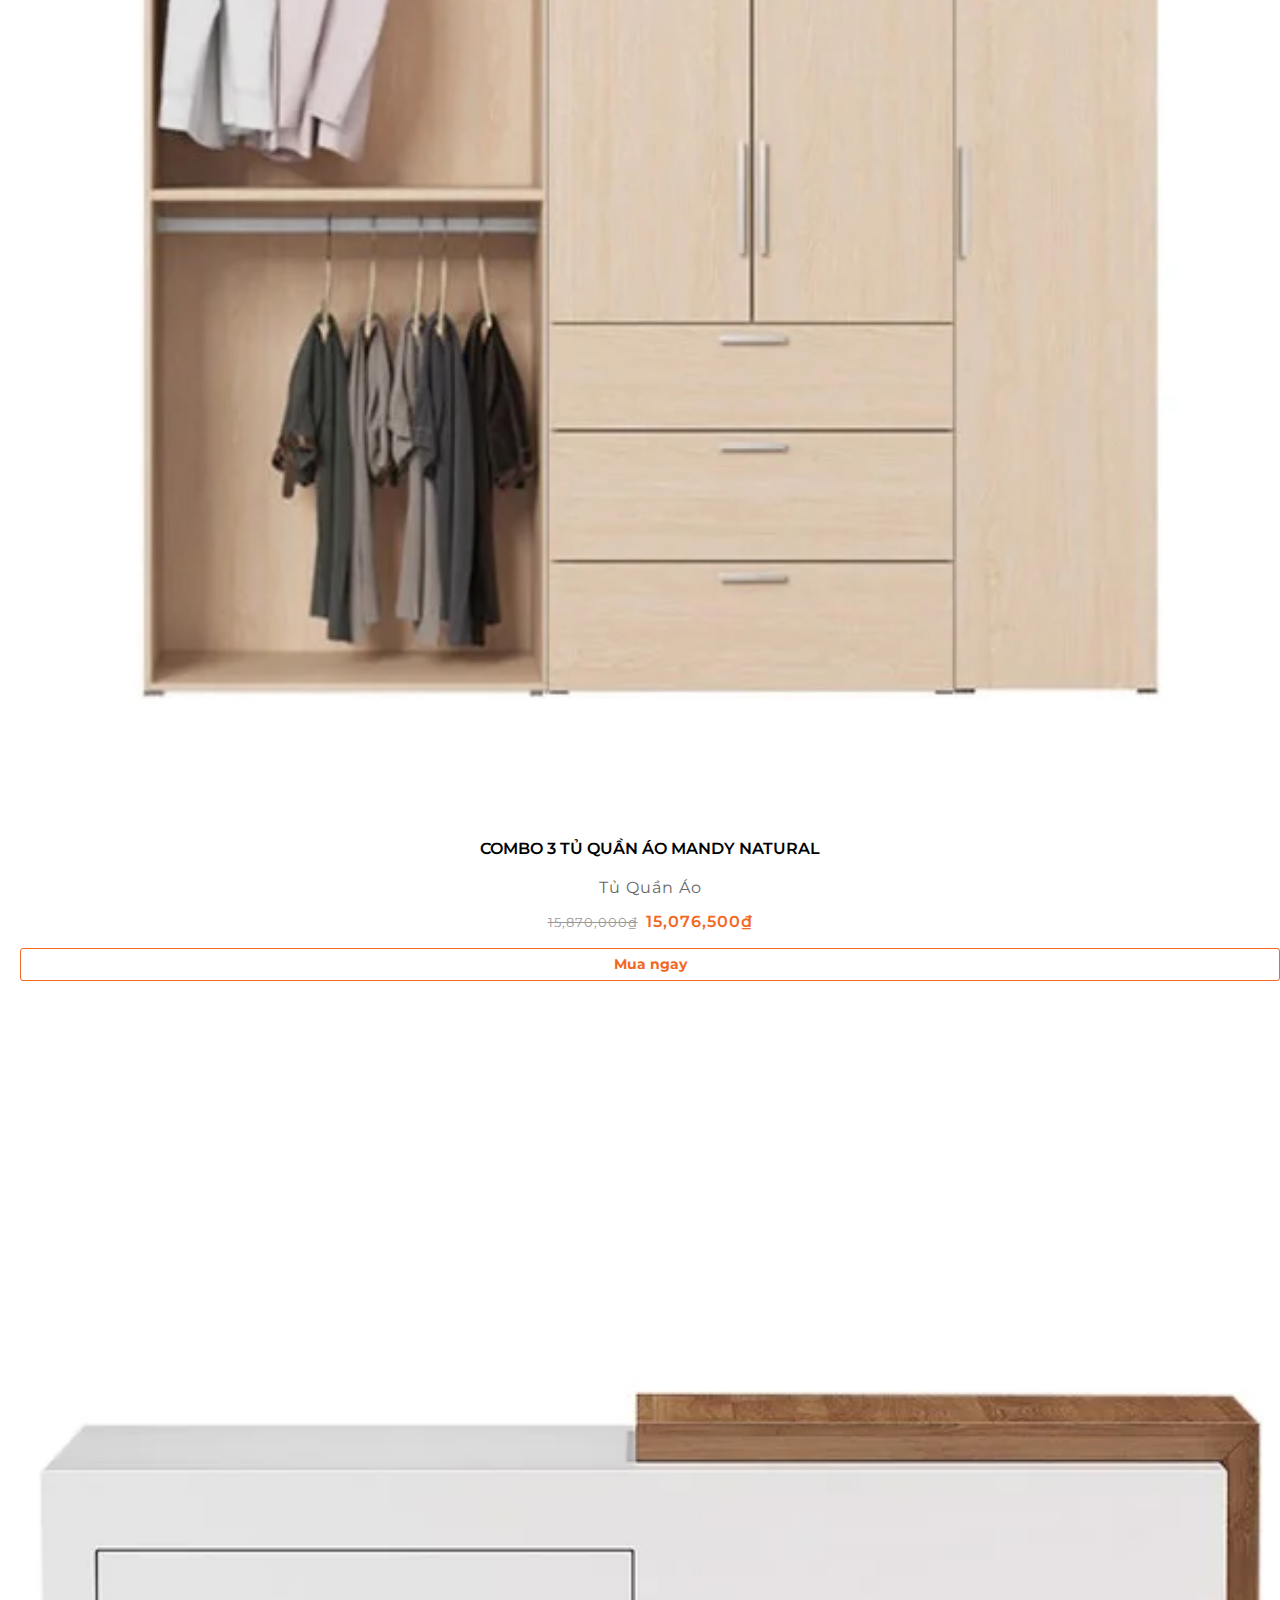
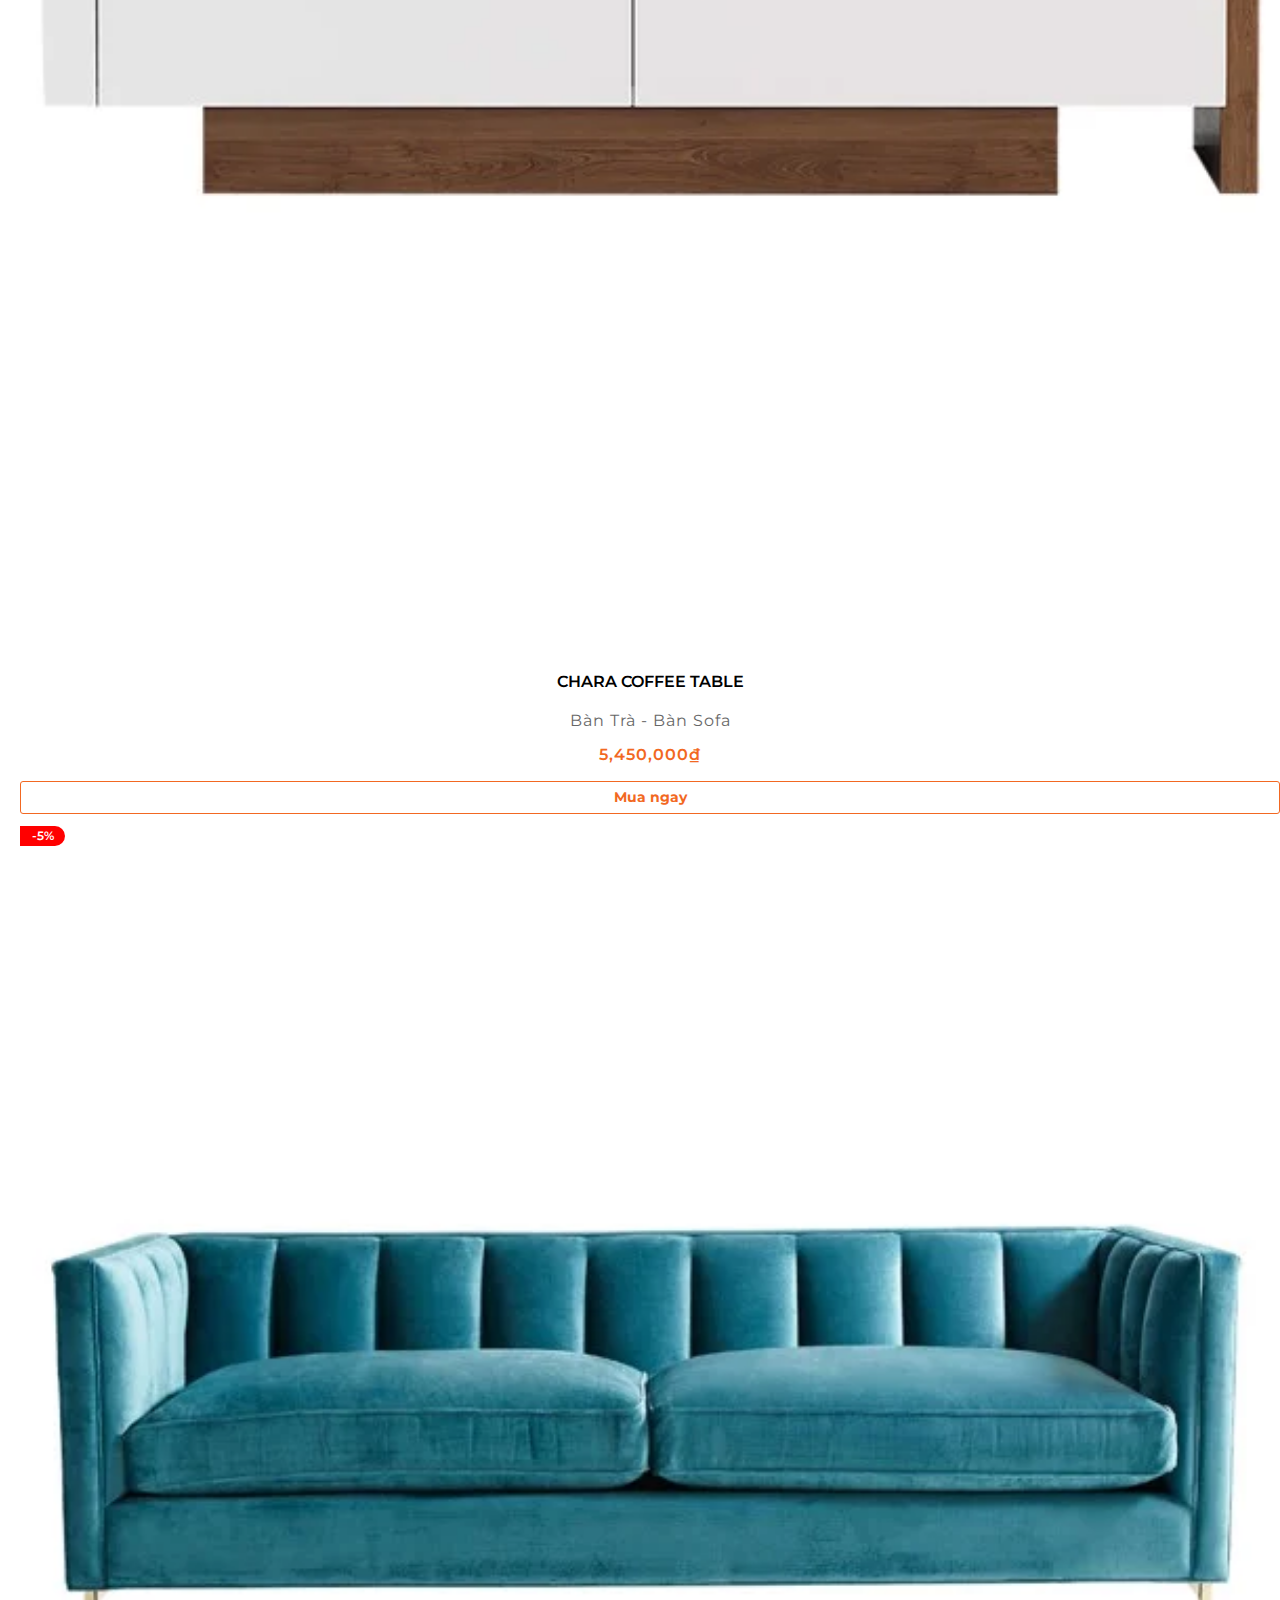
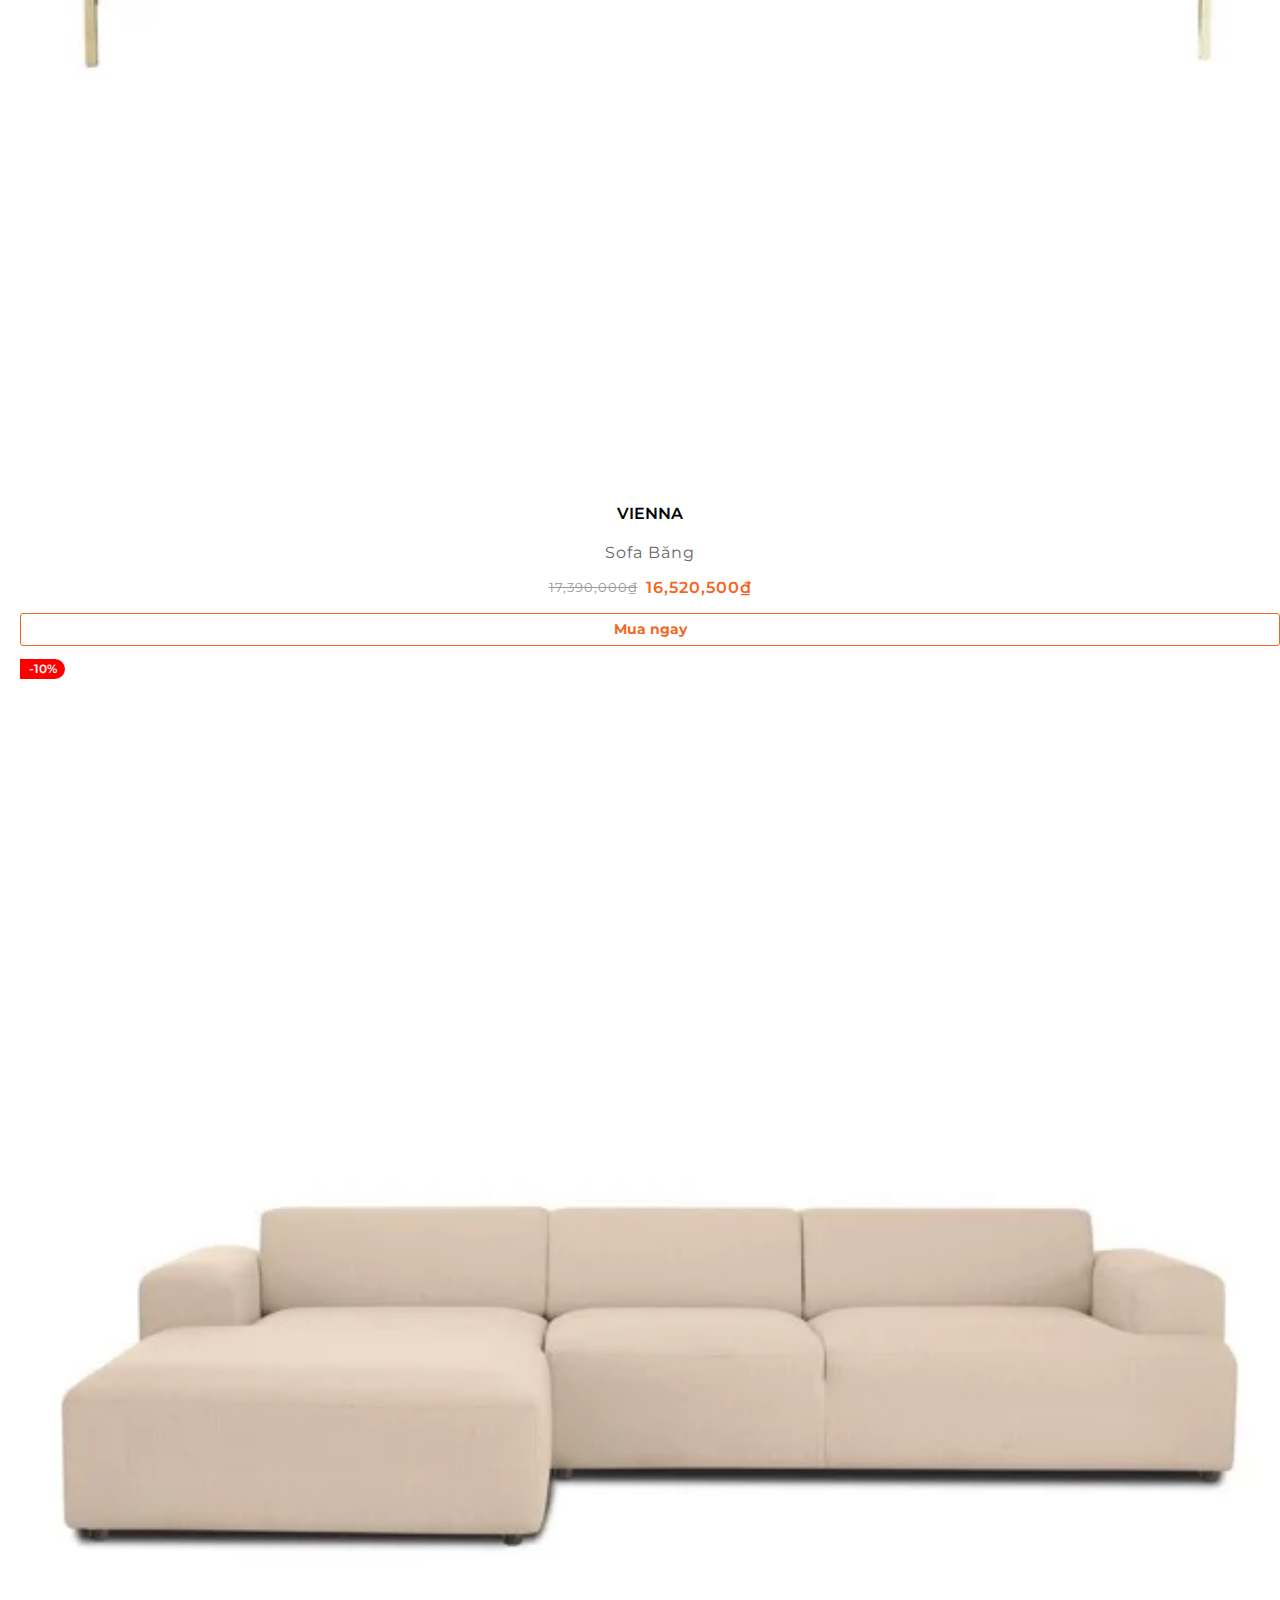
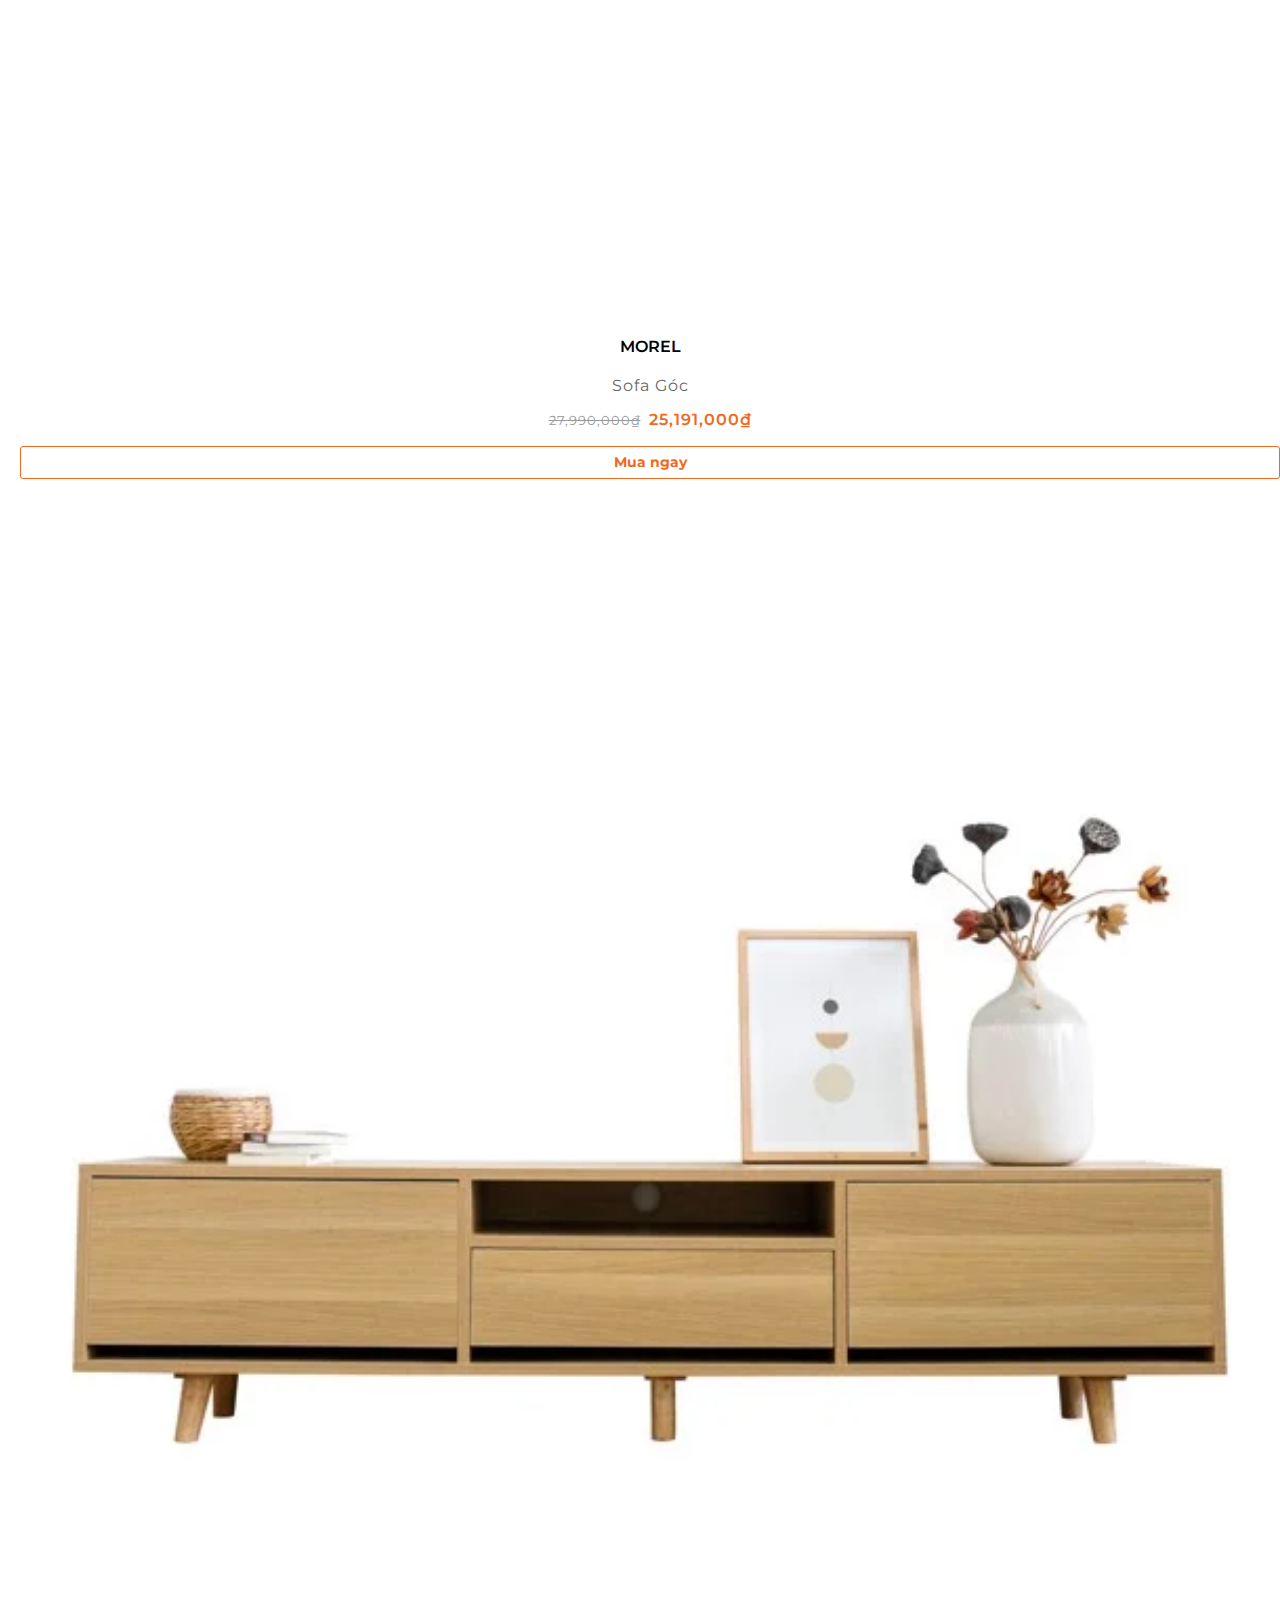
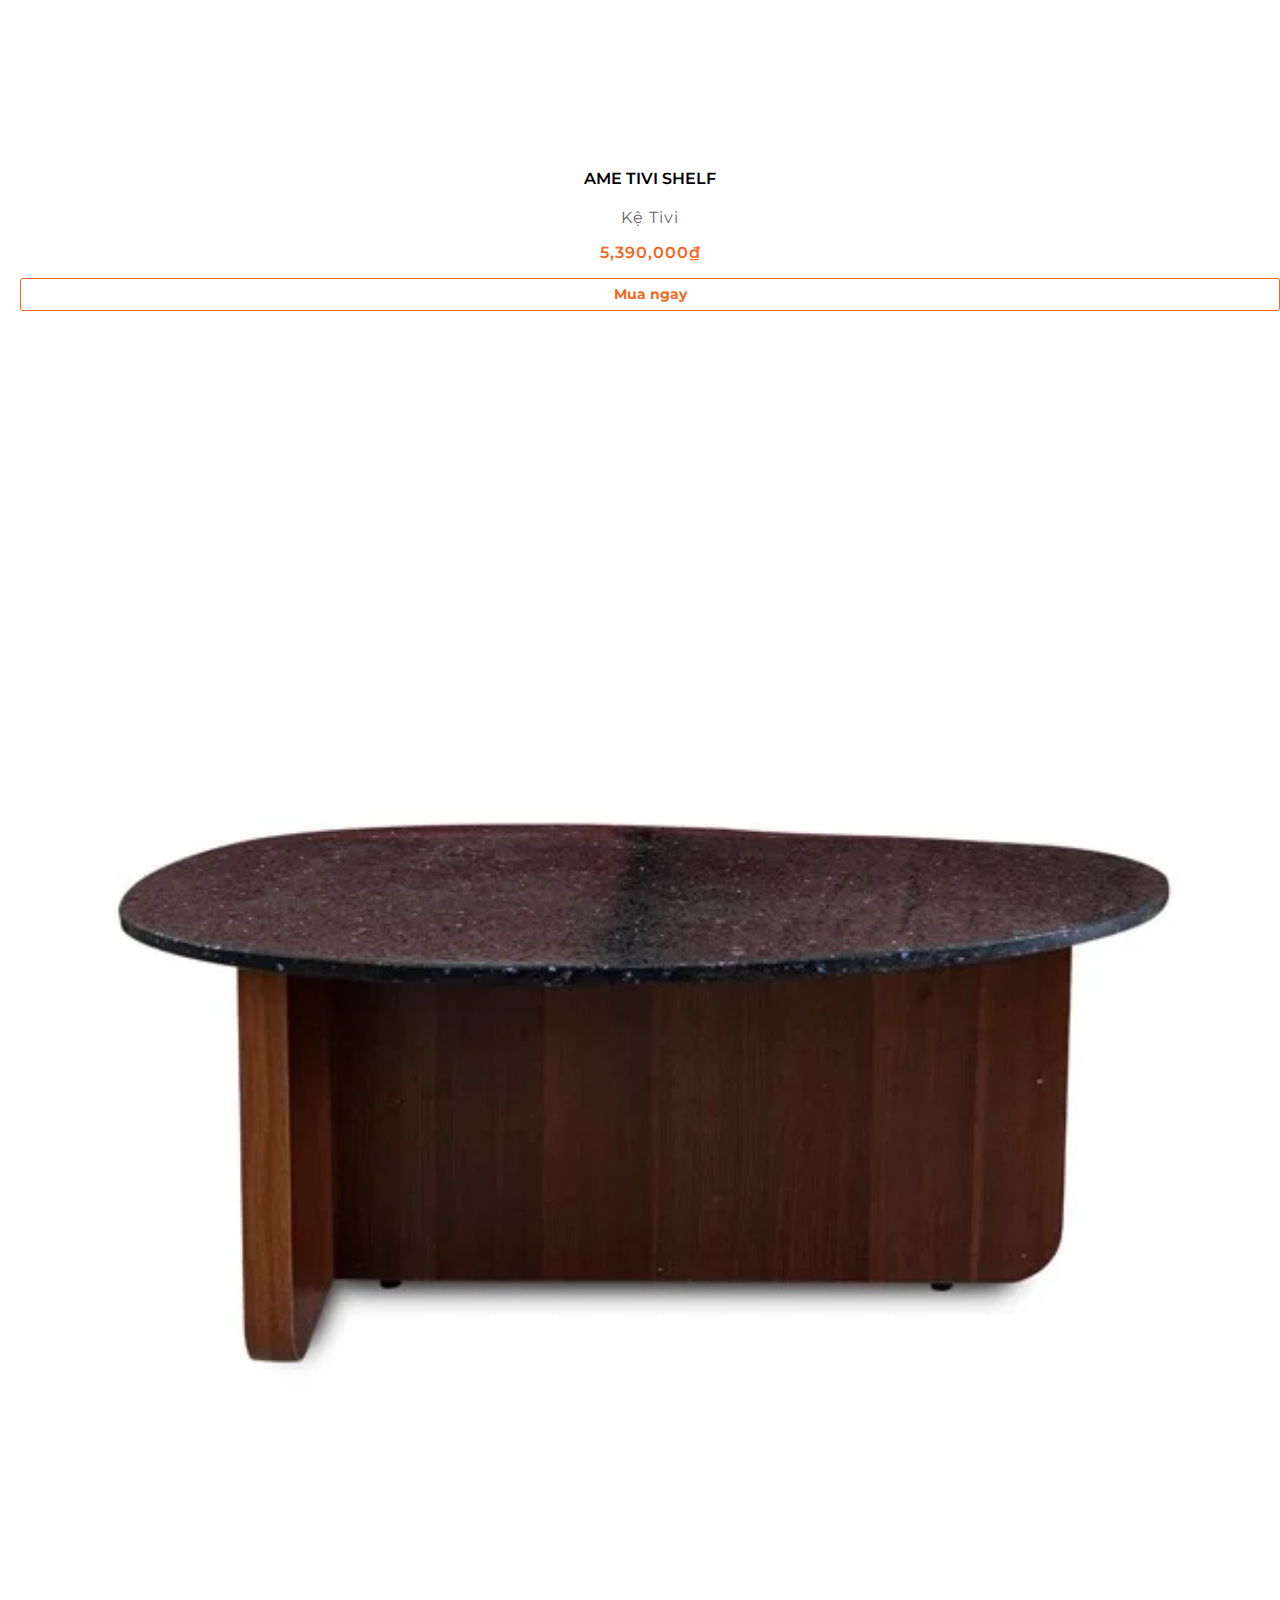
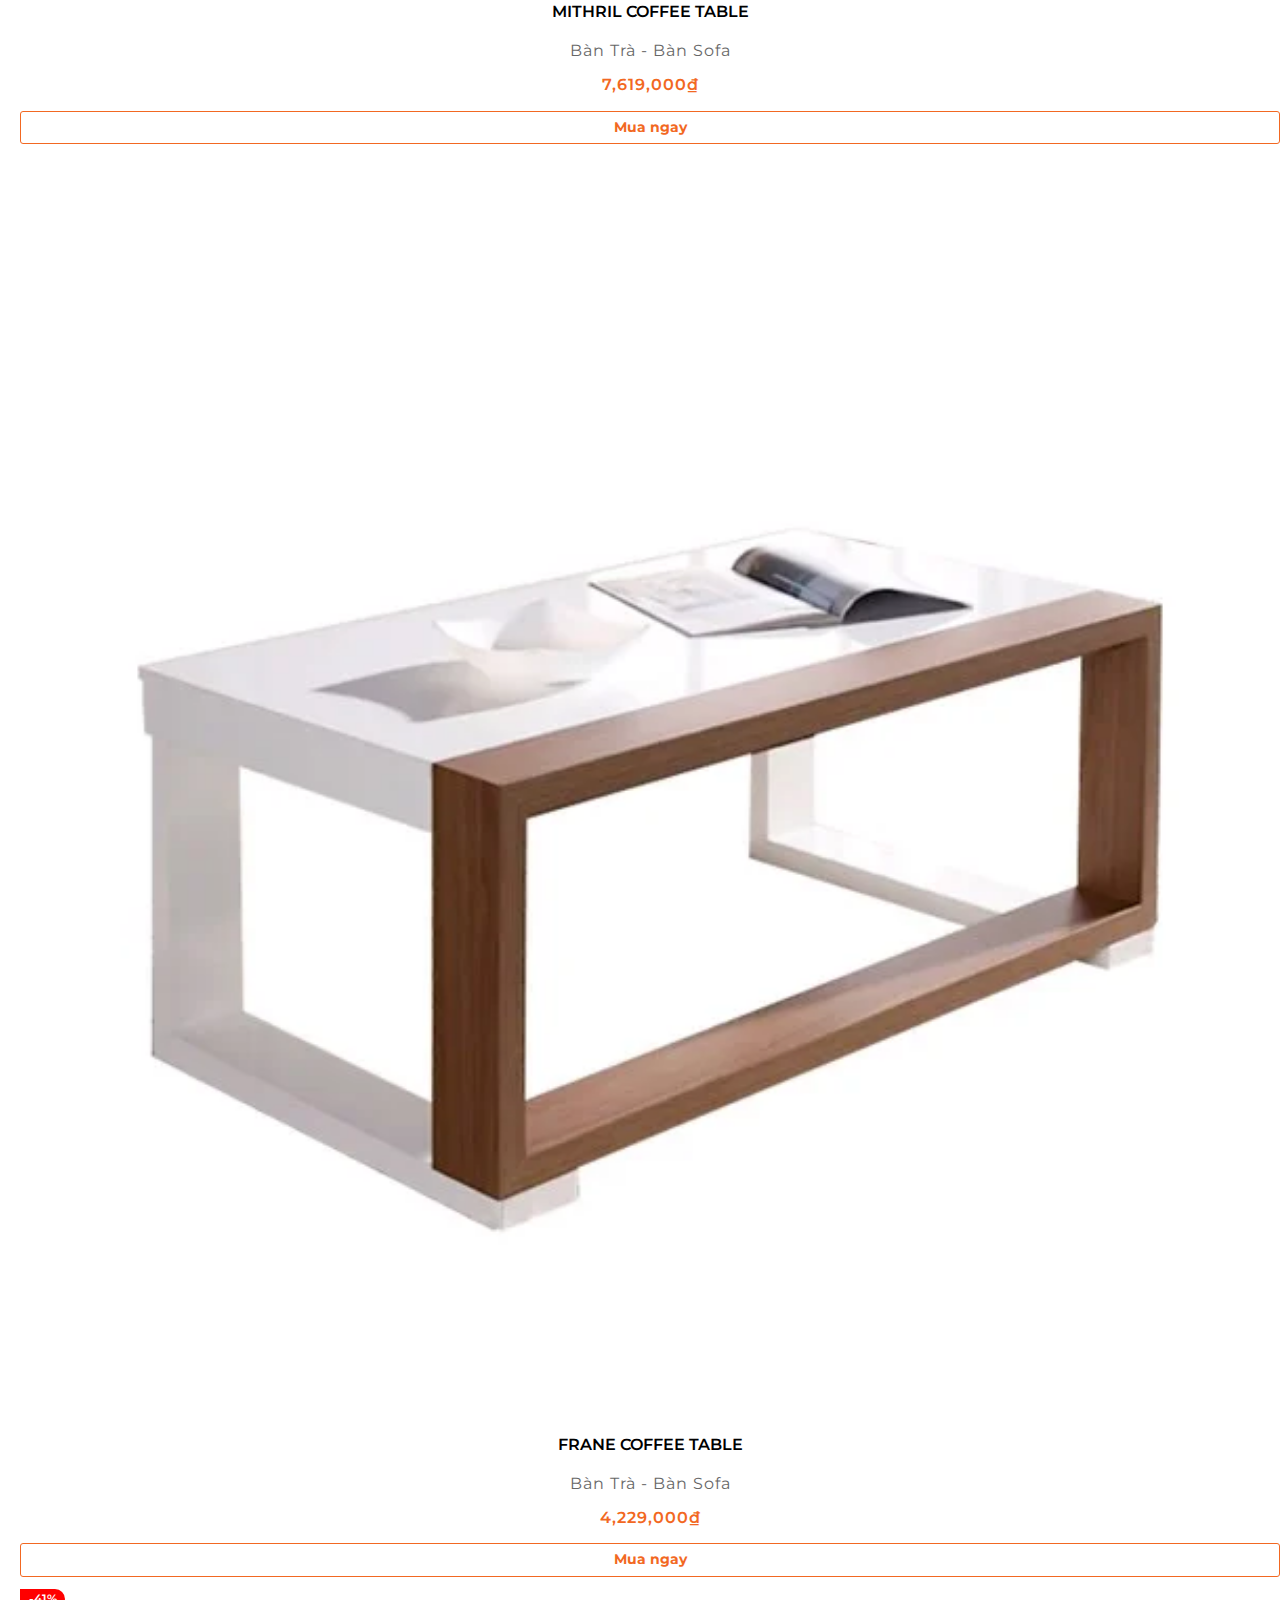
==== commit 44892452: "third commit" ====
--- a/index.html
+++ b/index.html
@@ -5,7 +5,7 @@
     <meta charset="UTF-8">
     <meta http-equiv="X-UA-Compatible" content="IE=edge">
     <meta name="viewport" content="width=device-width, initial-scale=1.0">
-    <title>Document</title>
+    <title>Nội Thất BEYOURs</title>
     <link rel="preconnect" href="https://fonts.googleapis.com">
     <link rel="preconnect" href="https://fonts.gstatic.com" crossorigin>
     <link
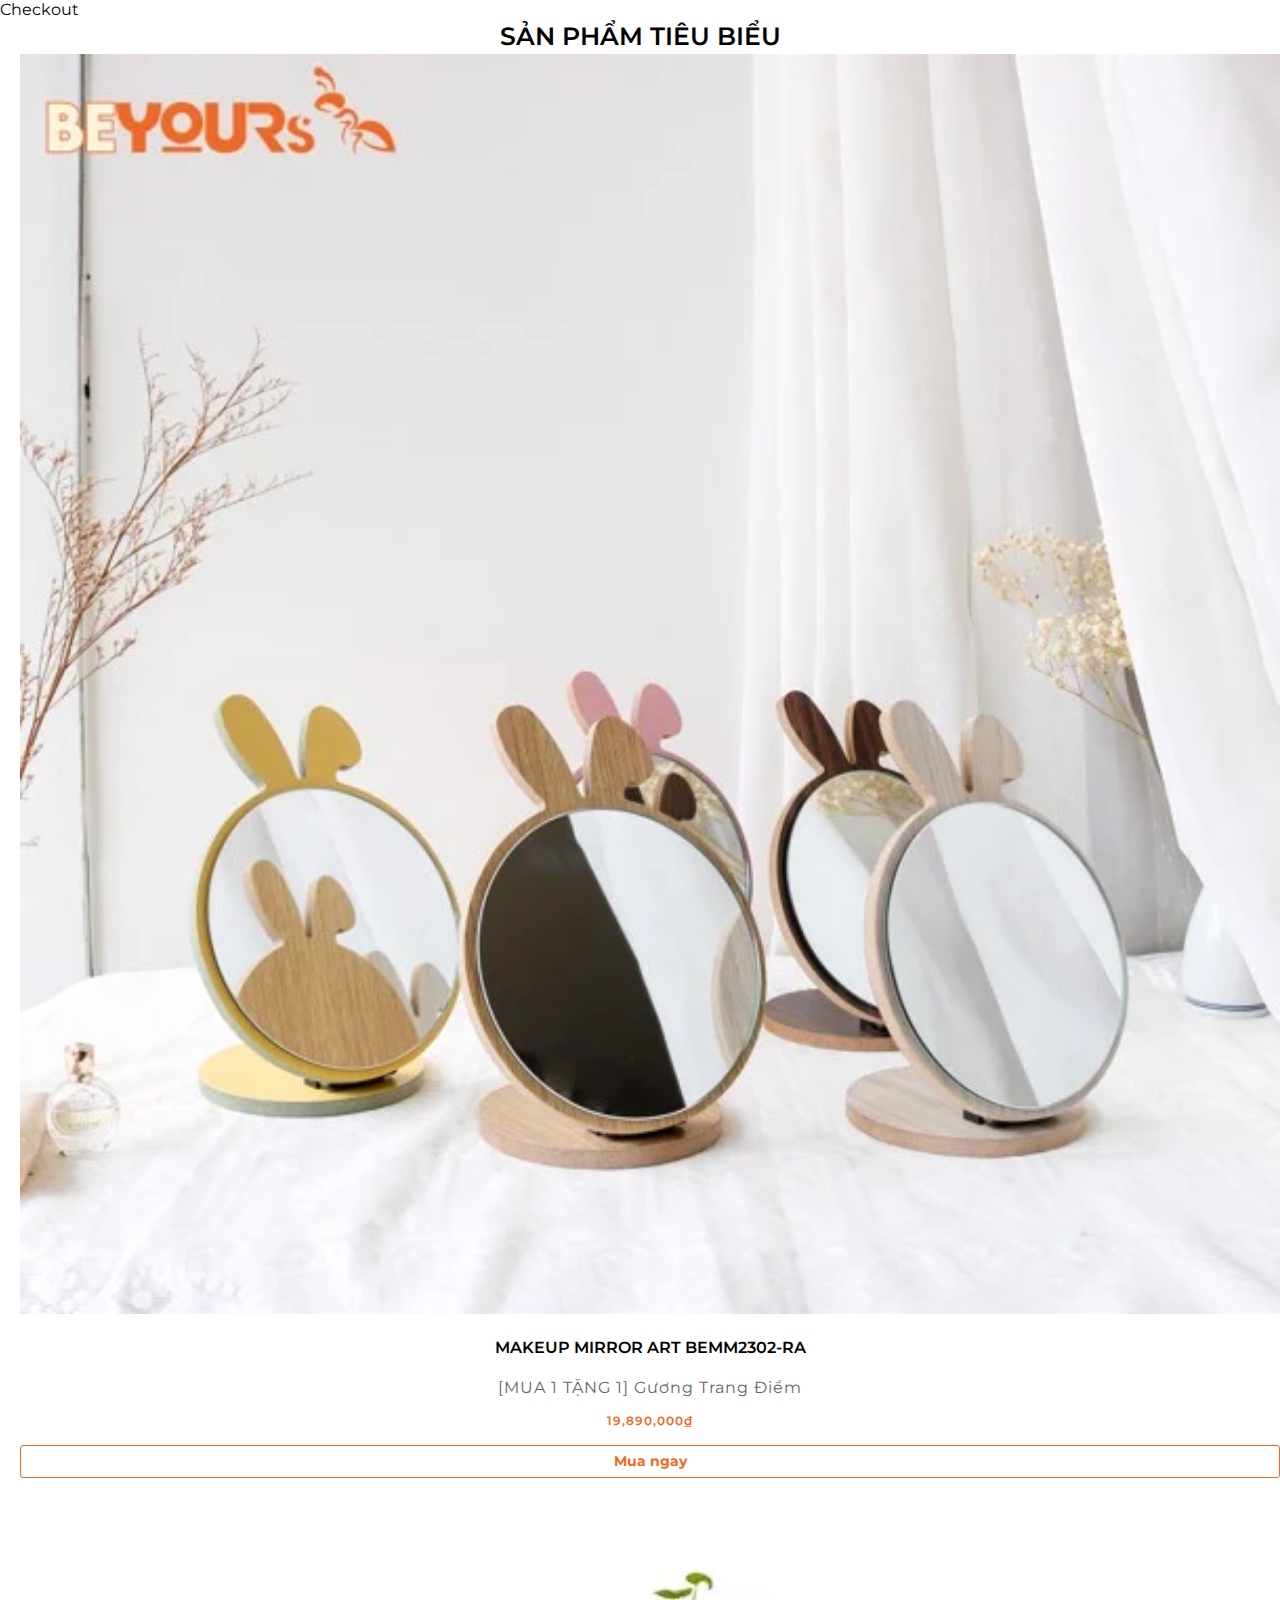
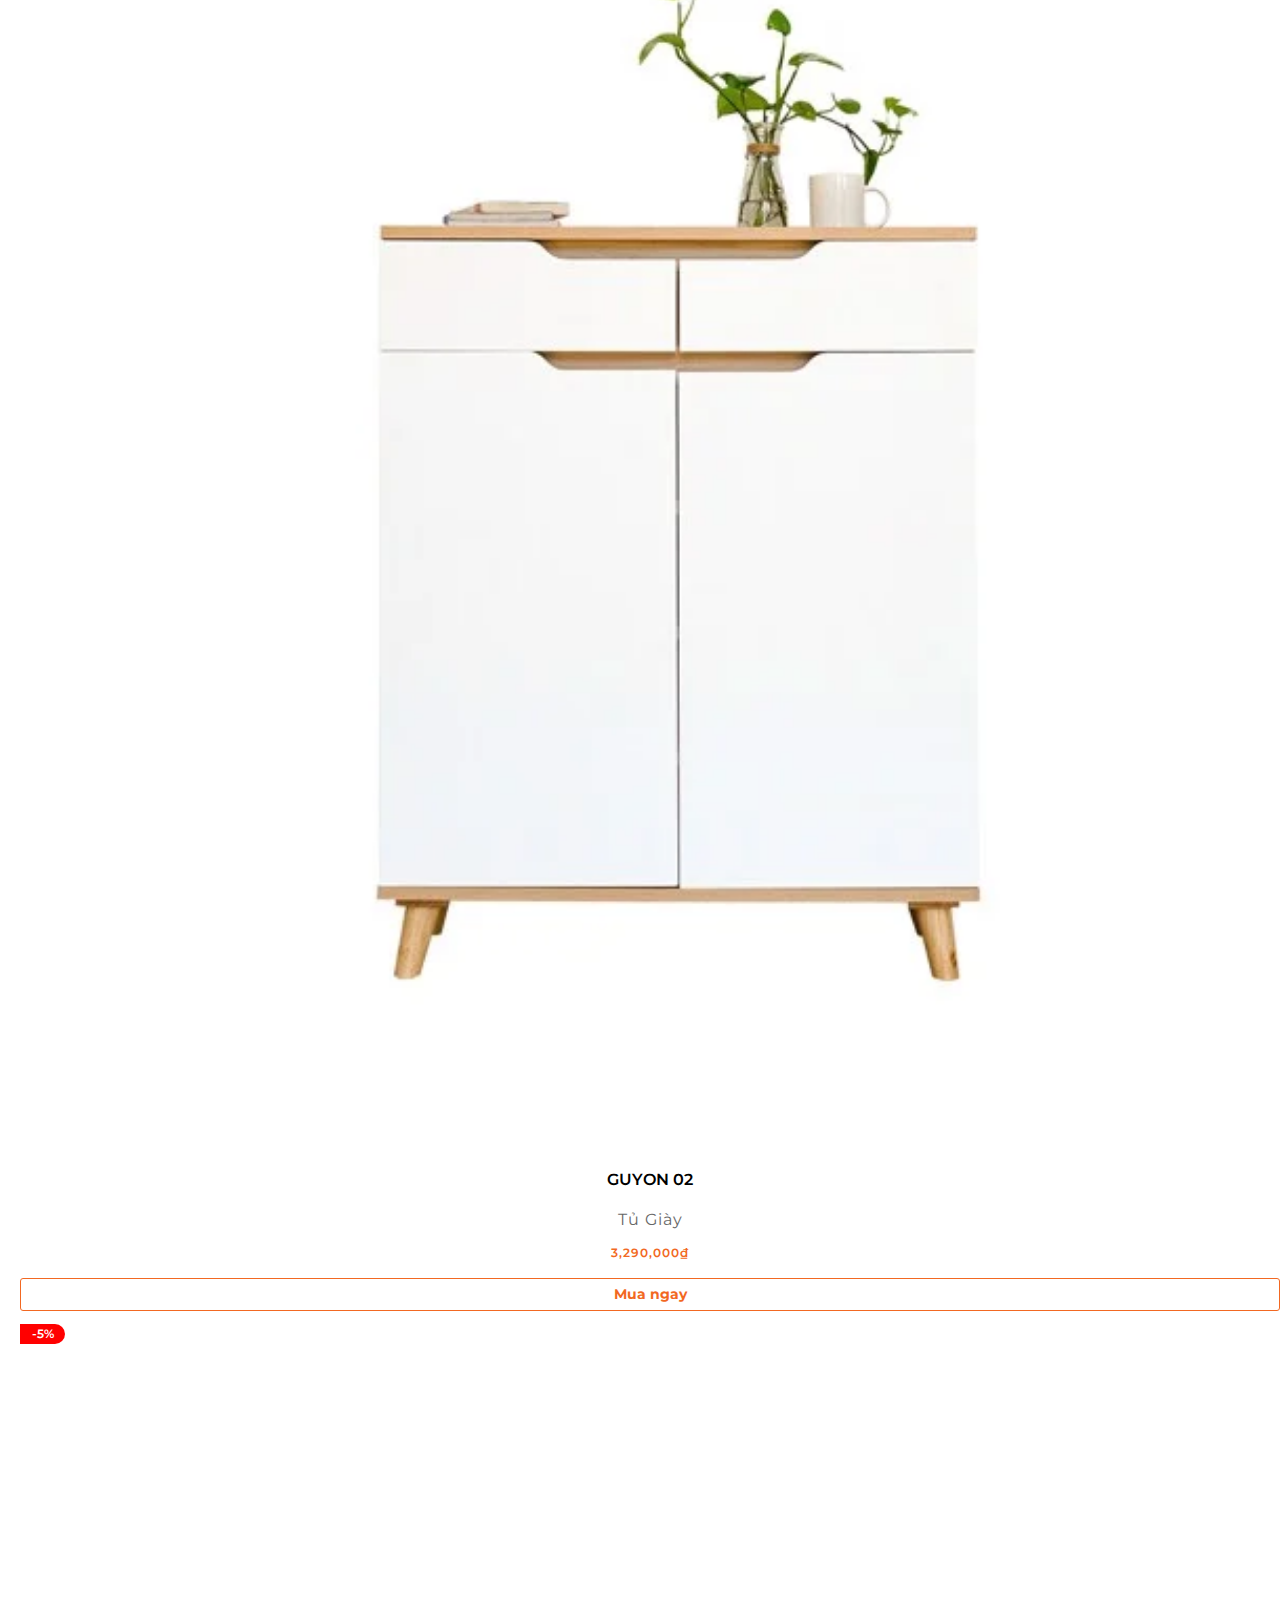
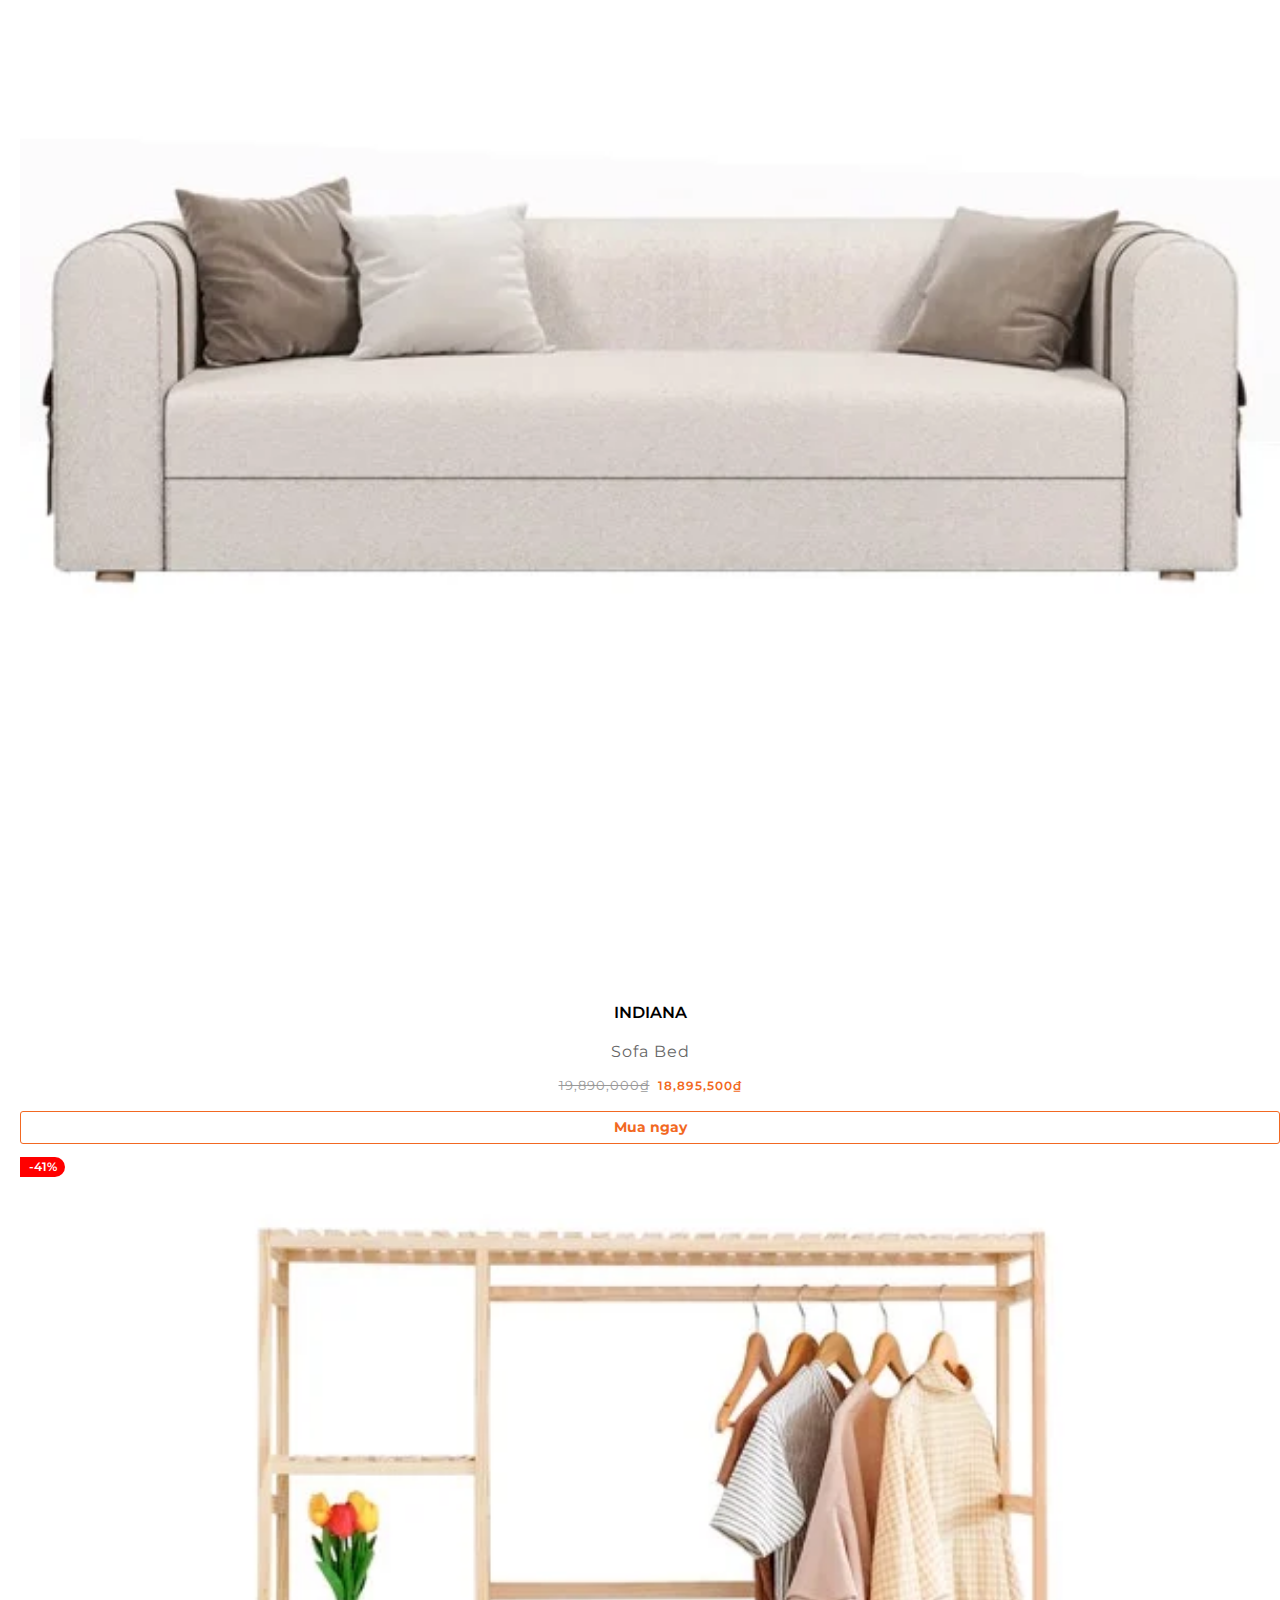
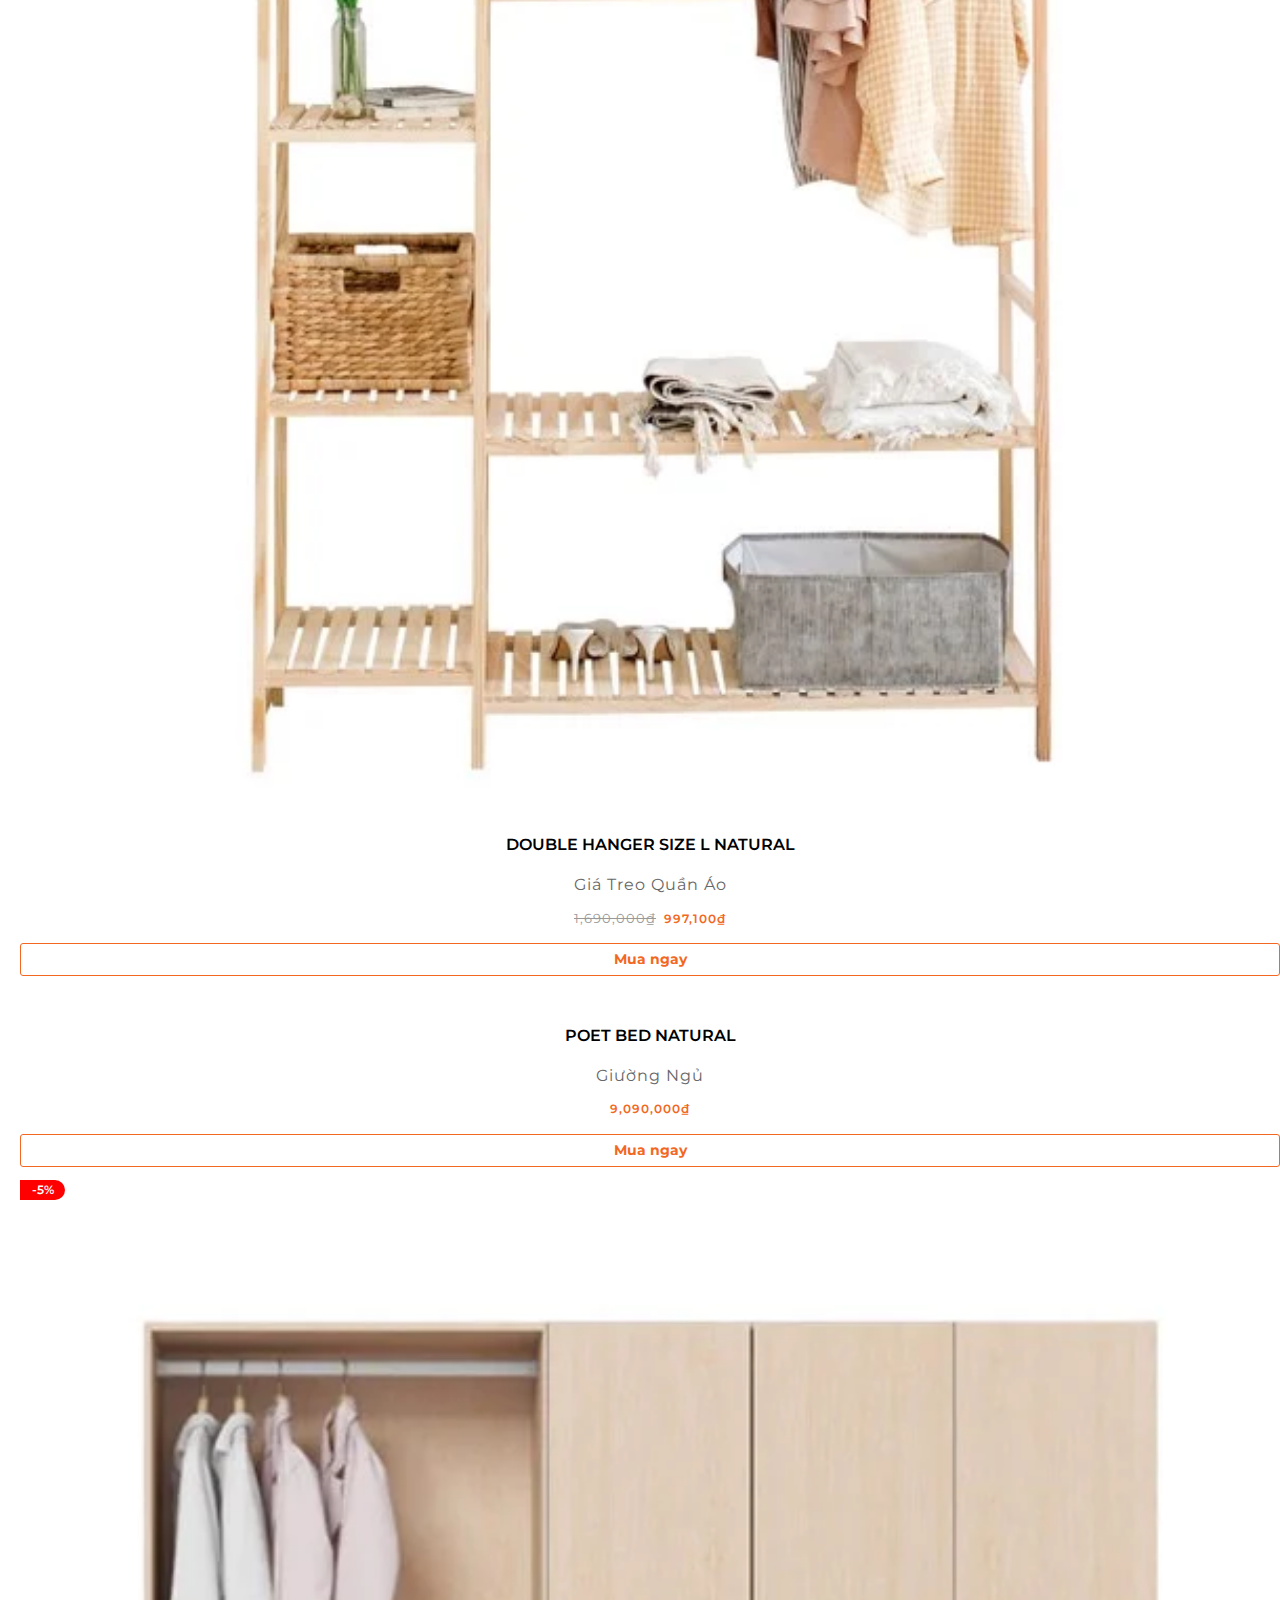
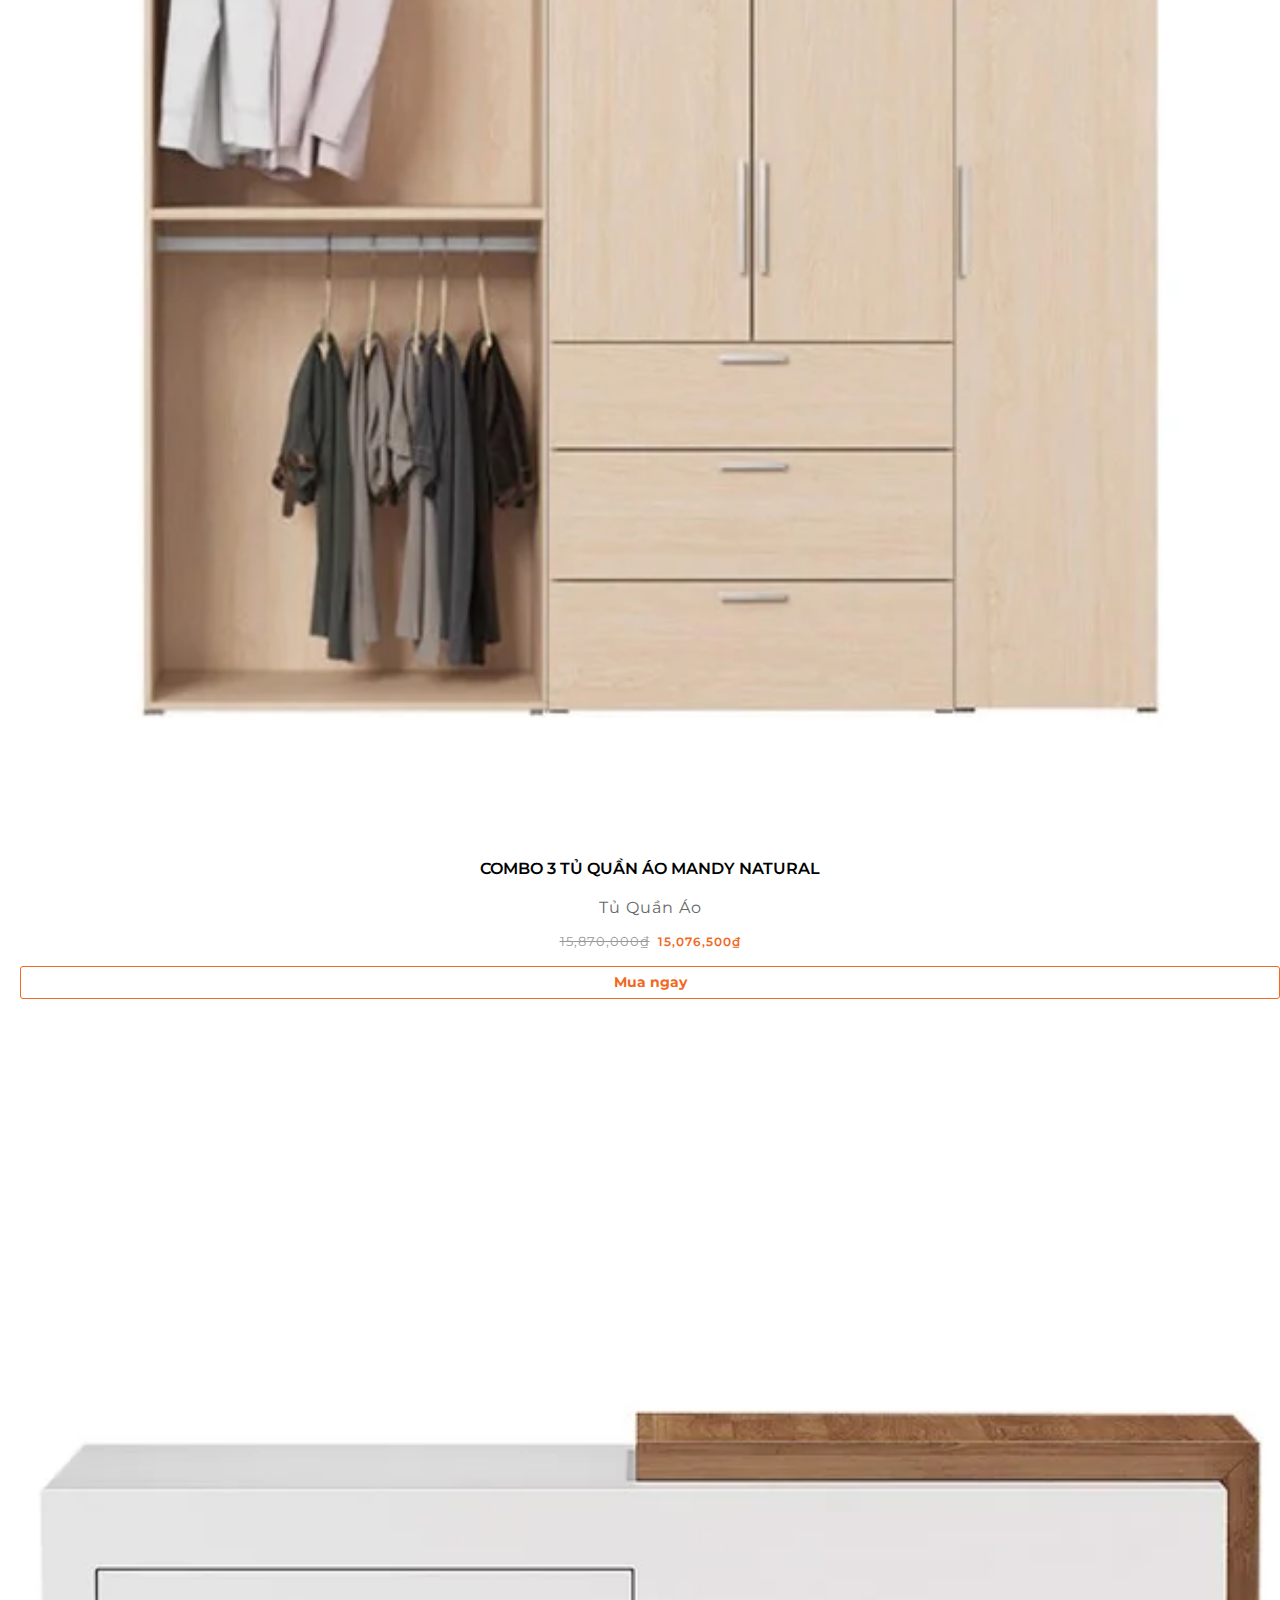
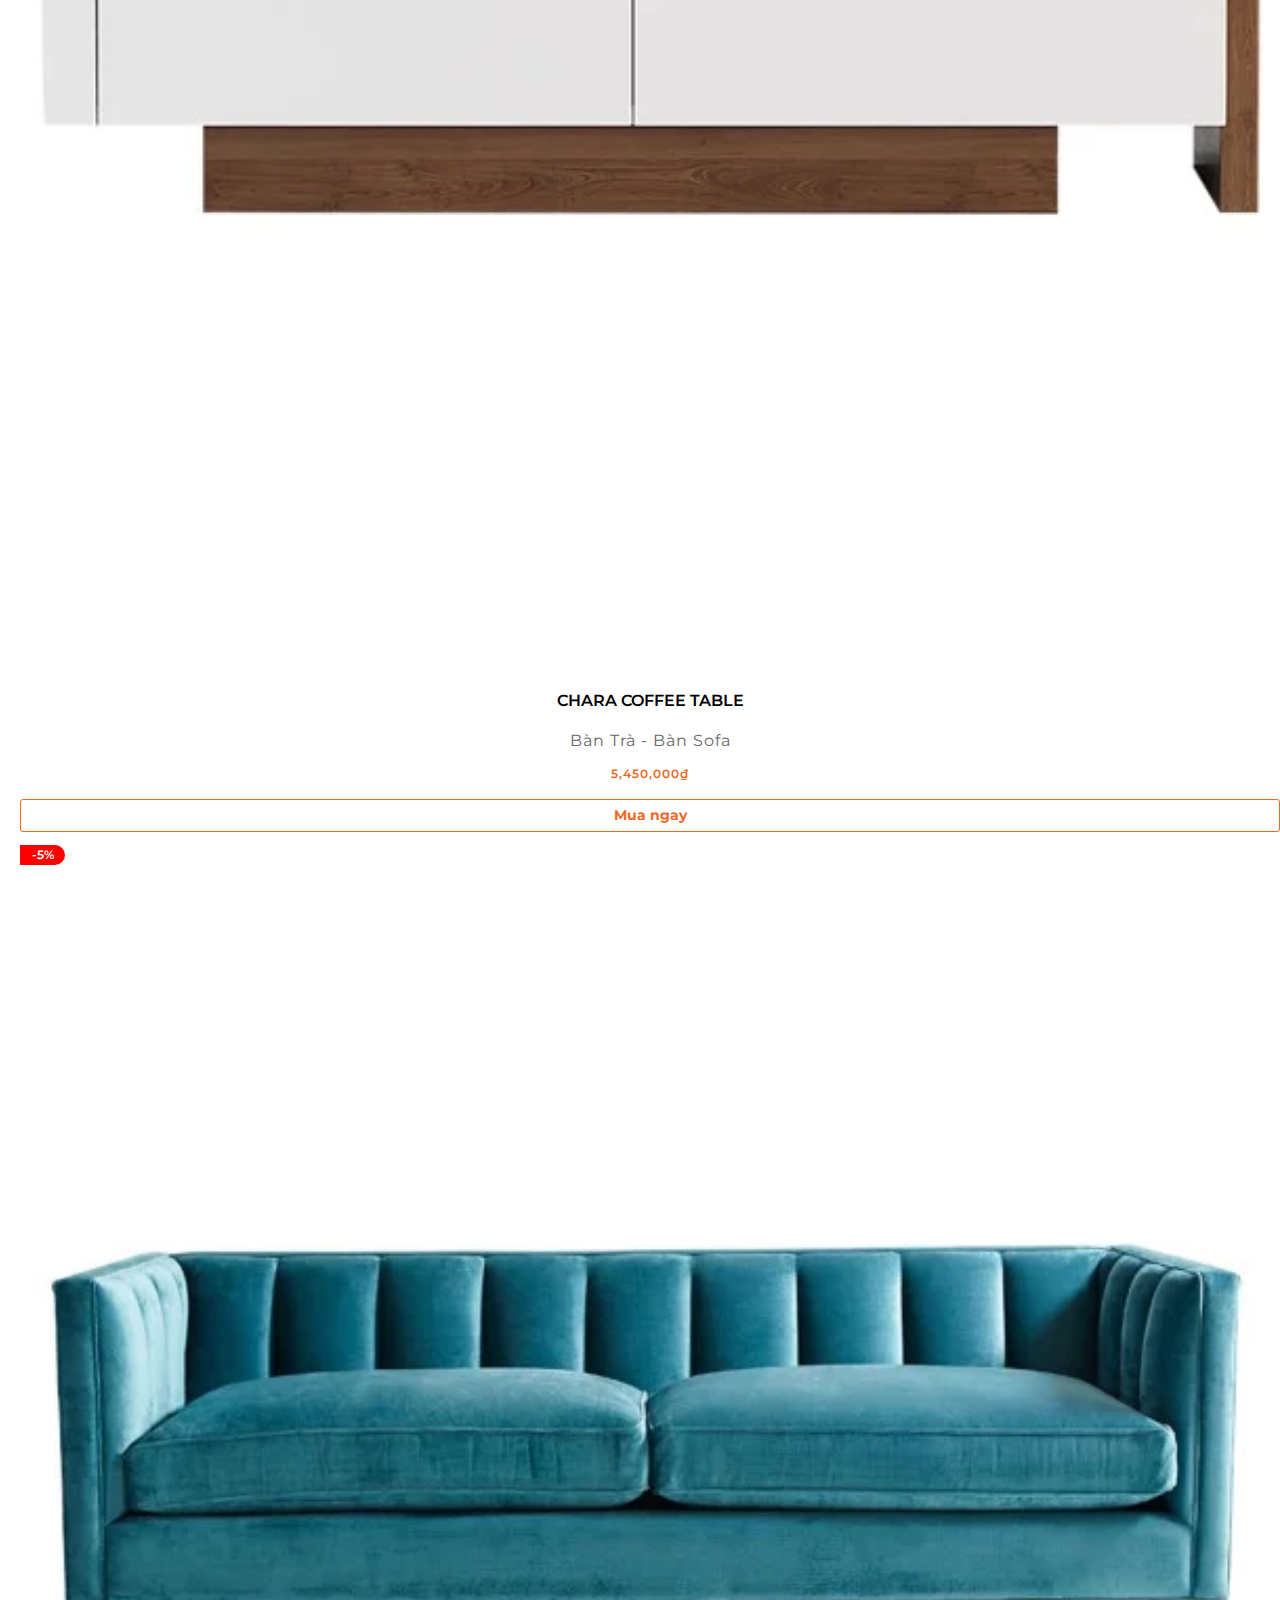
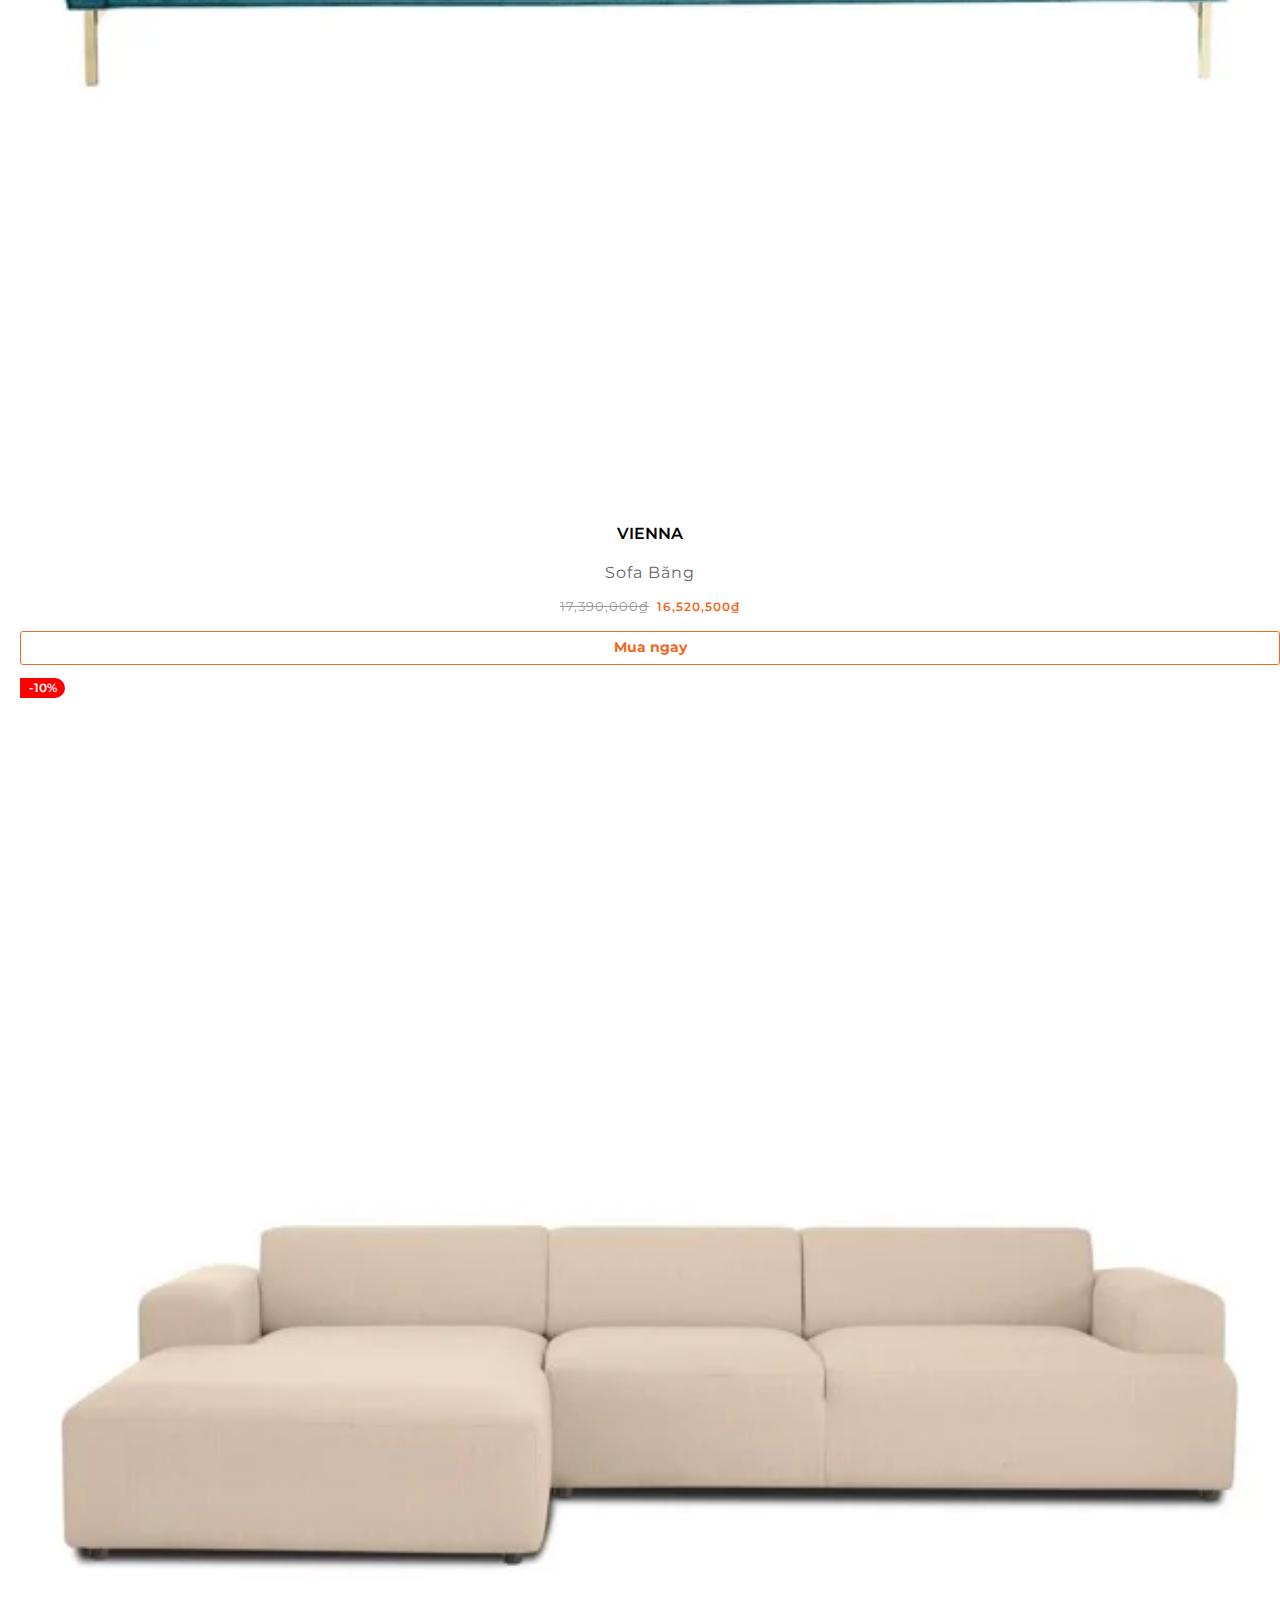
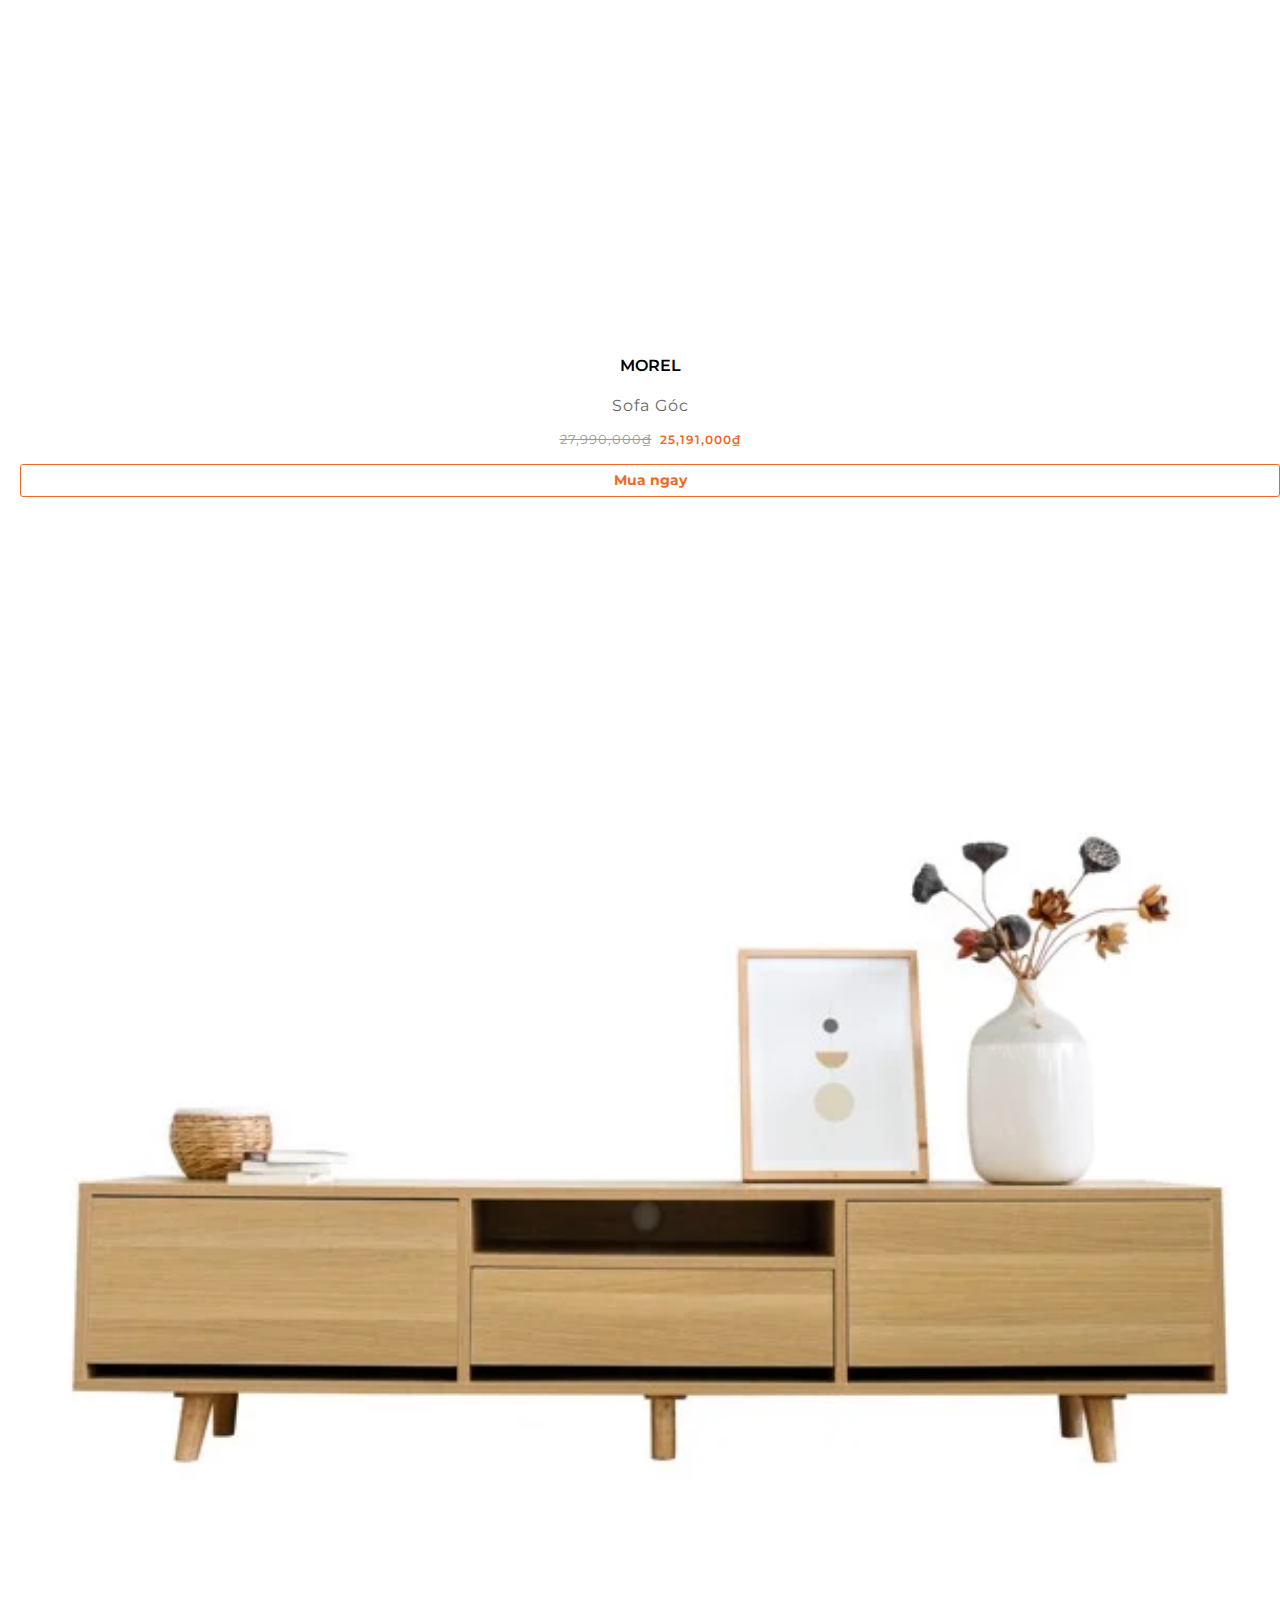
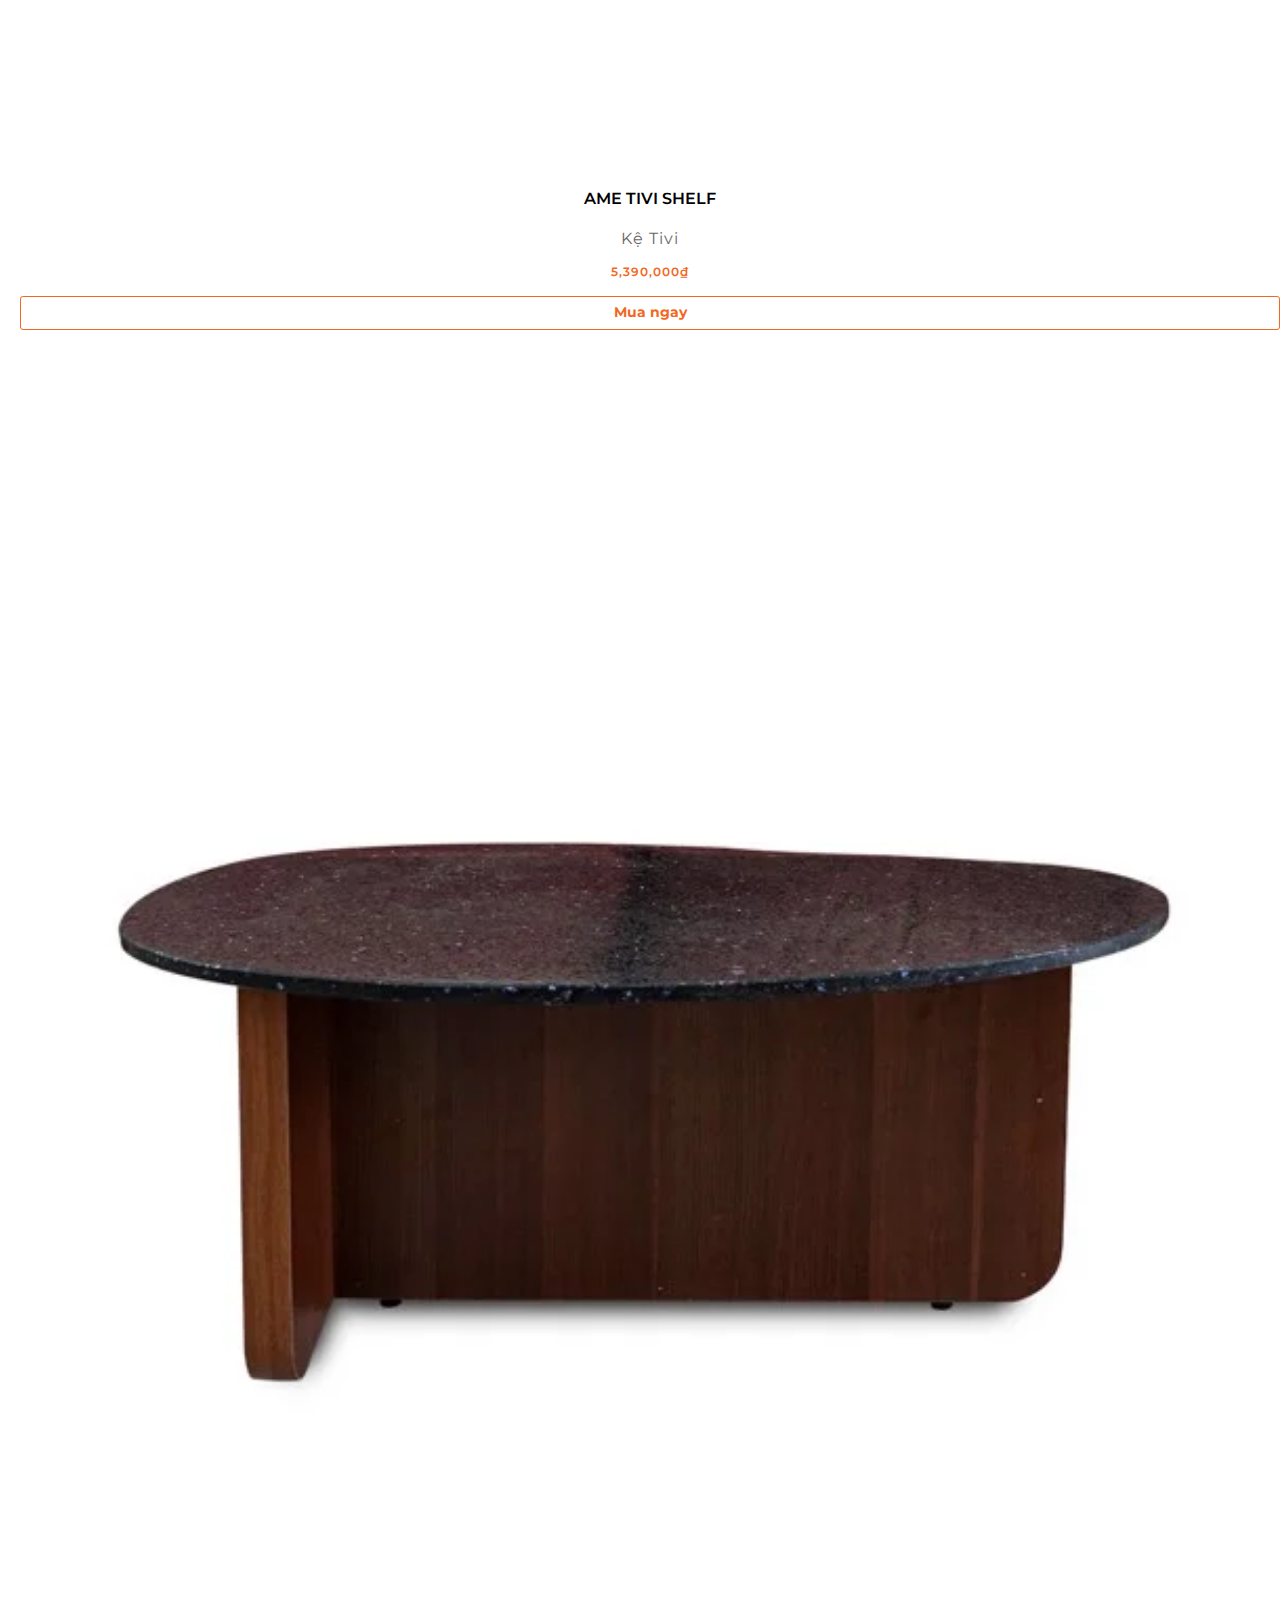
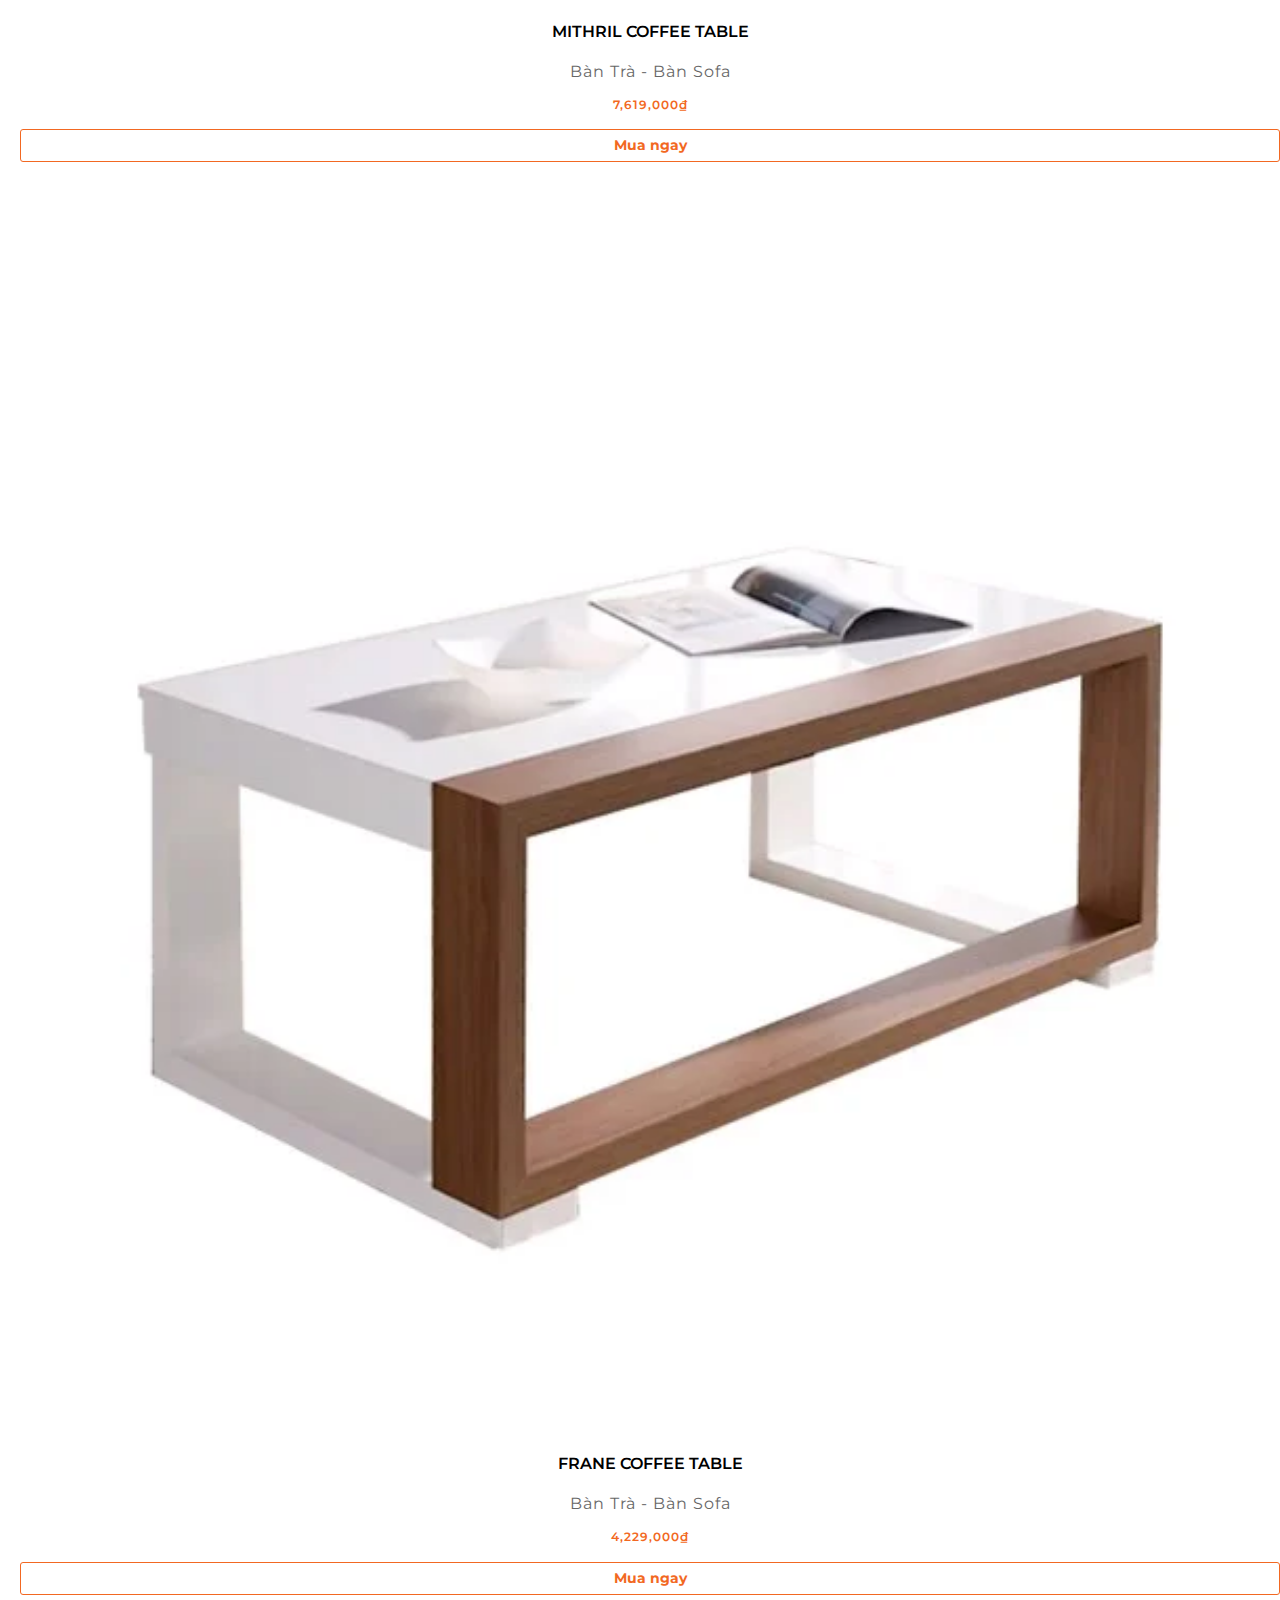
==== commit 05226294: "add render cart" ====
--- a/index.html
+++ b/index.html
@@ -26,6 +26,7 @@
         <div class="app_container">
             <!-- Phần slider/hero -->
             <section id="home-slider">
+                <a href="./checkout.html">Checkout</a>
             </section>
             <!-- Phần danh mục sản phẩm -->
             <section id="home-category">
--- a/main.css
+++ b/main.css
@@ -225,9 +225,9 @@
     letter-spacing: 1px;
     text-transform: capitalize;
     overflow: hidden;
-display: -webkit-box;
--webkit-box-orient: vertical;
--webkit-line-clamp: 1;
+    display: -webkit-box;
+    -webkit-box-orient: vertical;
+    -webkit-line-clamp: 1;
 
 }
 
@@ -321,9 +321,11 @@
     right: 10px;
 
 }
-.next-btn.hide{
-    display:none;
-}
+
+.next-btn.hide {
+    display: none;
+}
+
 .pre-btn:hover,
 .next-btn:hover {
     background-color: var(--primary-color);
@@ -332,7 +334,159 @@
     opacity: 1;
 }
 
-
+/* Checkout Website */
+
+#checkout h1 {
+    color: #333333;
+    margin-bottom: 30px;
+    font-weight: normal;
+    line-height: 1em;
+    font-size: 2em;
+    padding-top: 56px;
+}
+
+#checkout h1:hover {
+    cursor: pointer;
+    text-decoration: none;
+    color: #338dbc;
+    transition: color 0.2s ease-in-out;
+}
+
+#checkout h2 {
+    font-size: 1em;
+    line-height: 1em;
+}
+#checkout .content-text{
+    margin-bottom: 25px;
+}
+
+#checkout .content-text a {
+    color: var(--primary-color);
+    transition: color 0.2s ease-in-out;
+}
+
+#checkout .content-text a:hover {
+    color: #338dbc;
+
+}
+
+.wrap {
+    display: flex;
+    color: #737373;
+    width: 90%;
+    margin: auto;
+}
+
+.note {
+    font-size: 1.28571em;
+    line-height: 1em;
+}
+
+.wrapper {
+    background: #fafafa;
+}
+
+.price {
+    display: flex;
+    flex-wrap: column;
+}
+
+.checkout-image {
+    width: 80px;
+    height: 80px;
+    background: #fff;
+    position: relative;
+    border-radius: 20% !important;
+
+}
+
+.checkout-image-container {
+    height: 100%;
+    width: 100%;
+    overflow: hidden;
+    position: relative;
+    border-radius: 20% !important;
+
+}
+
+.checkout-image-container img {
+    width: 100%;
+    object-fit: cover;
+    overflow: hidden;
+}
+
+.quantity {
+    text-align: center;
+    color: #fff;
+    background-color: rgba(153, 153, 153, 0.9);
+    width: 20px;
+    height: 20px;
+    border-radius: 100%;
+    position: absolute;
+    z-index: 100;
+    right: -5px;
+    top: -5px;
+    font-family: Helvetica, sans-serif;
+    line-height: 20px;
+
+}
+.checkout-product-info{
+    display:flex;
+    flex-direction: column;
+}
+#checkout .checkout{
+    margin: 20px 15px;
+}
+#checkout .checkout-name{
+    font-size: 16px;
+    font-weight: 500;
+    text-transform: uppercase;
+    overflow: hidden;
+    display: -webkit-box;
+    -webkit-box-orient: vertical;
+    -webkit-line-clamp: 1;
+}
+
+#checkout .checkout-info{
+    font-size: 12px;
+    text-transform: capitalize;
+    overflow: hidden;
+    display: -webkit-box;
+    -webkit-box-orient: vertical;
+    -webkit-line-clamp: 1;
+}
+#checkout .total-price{
+    font-size: 18px;
+    font-weight: 600;
+    color: var(--primary-color);
+}
+
+#checkout .old-price, .current-price{
+    font-size: 12px;
+}
+#checkout .current-price{
+    color: #737373;
+    font-weight: normal;
+}
+
+input:focus, input:hover{
+    border-color: var(--primary-color) !important;
+    box-shadow: none !important;
+}
+
+.hidden {
+    display: none;
+}
+
+#finalize-fee{
+    border-top: 1px solid #999;
+}
+
+td, tr {
+    margin-top: 50px;
+    padding: 15px;
+    padding-top: 30px
+}
 
 @media only screen and (max-width: 480px) {
     .my-container {
@@ -351,4 +505,8 @@
     .carousel-container {
         width: 80%;
     }
+    .wrap{
+        display:block;
+    }
+
 }